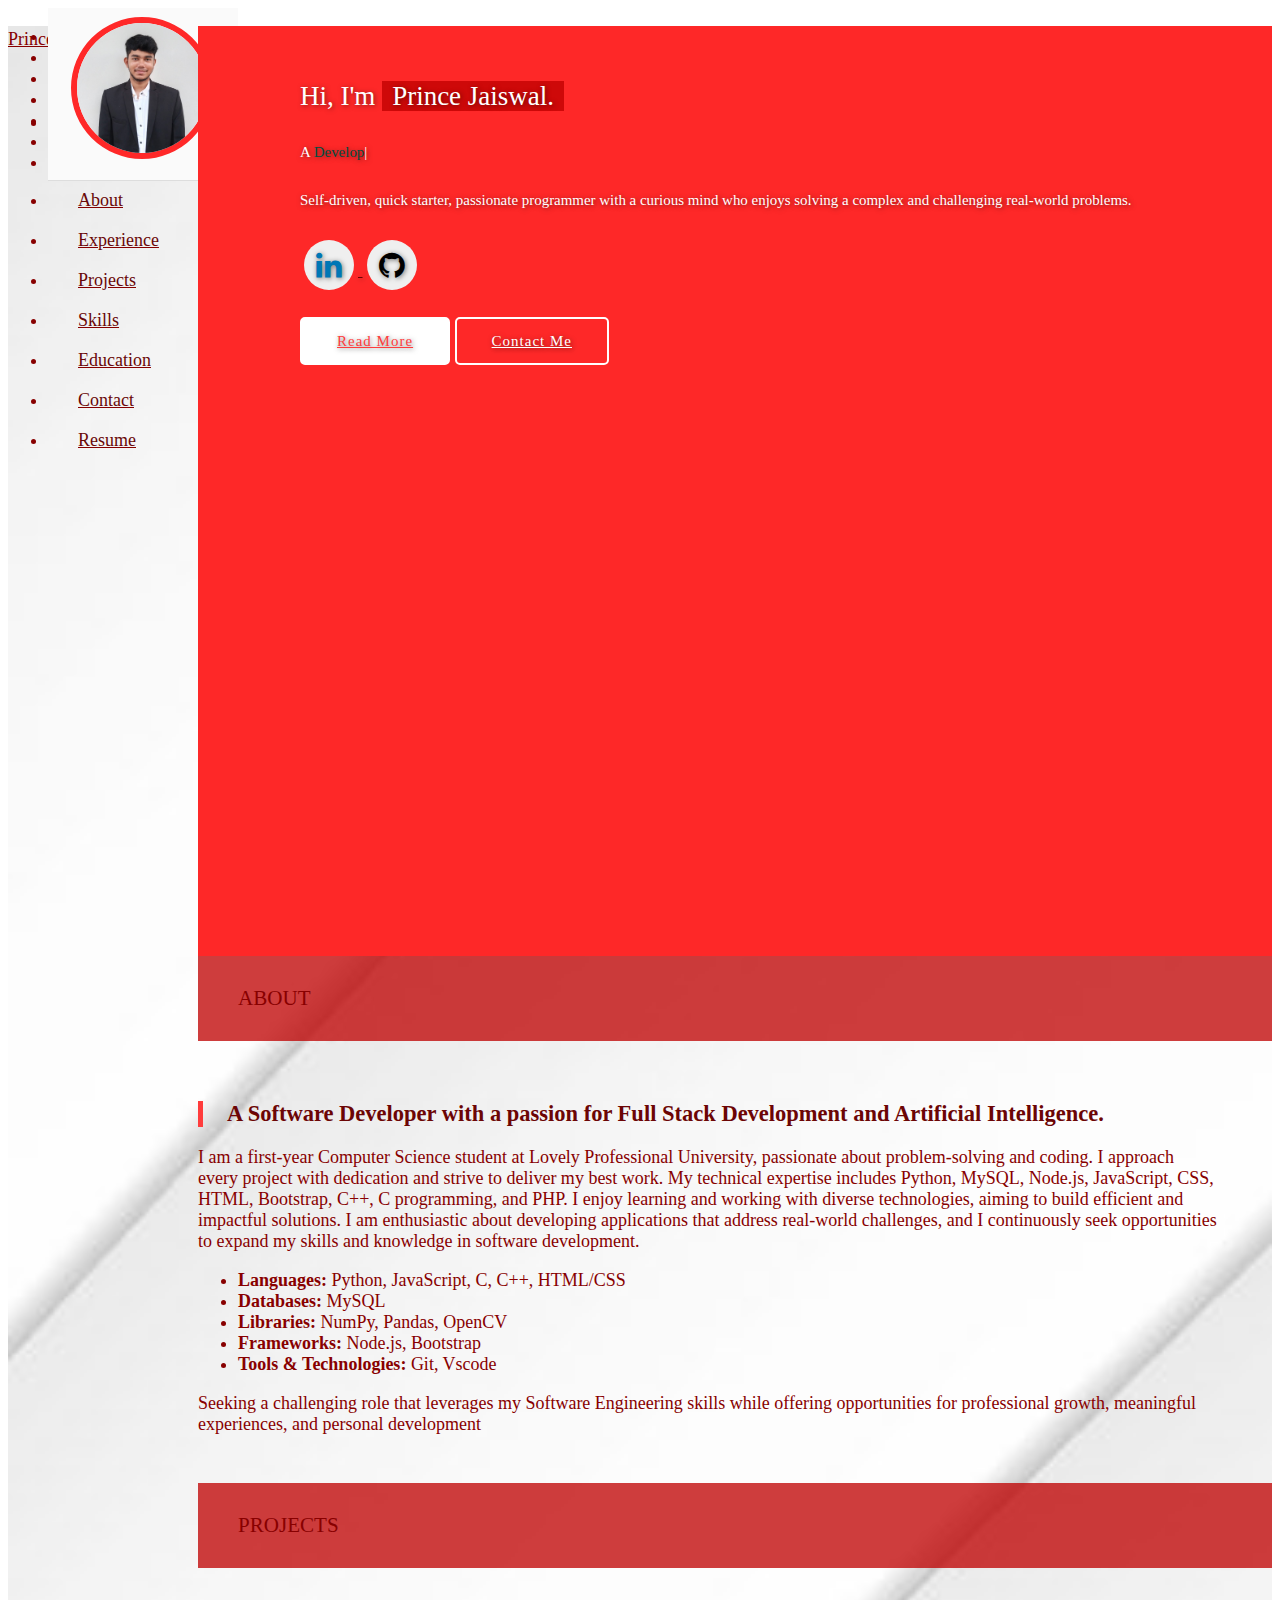
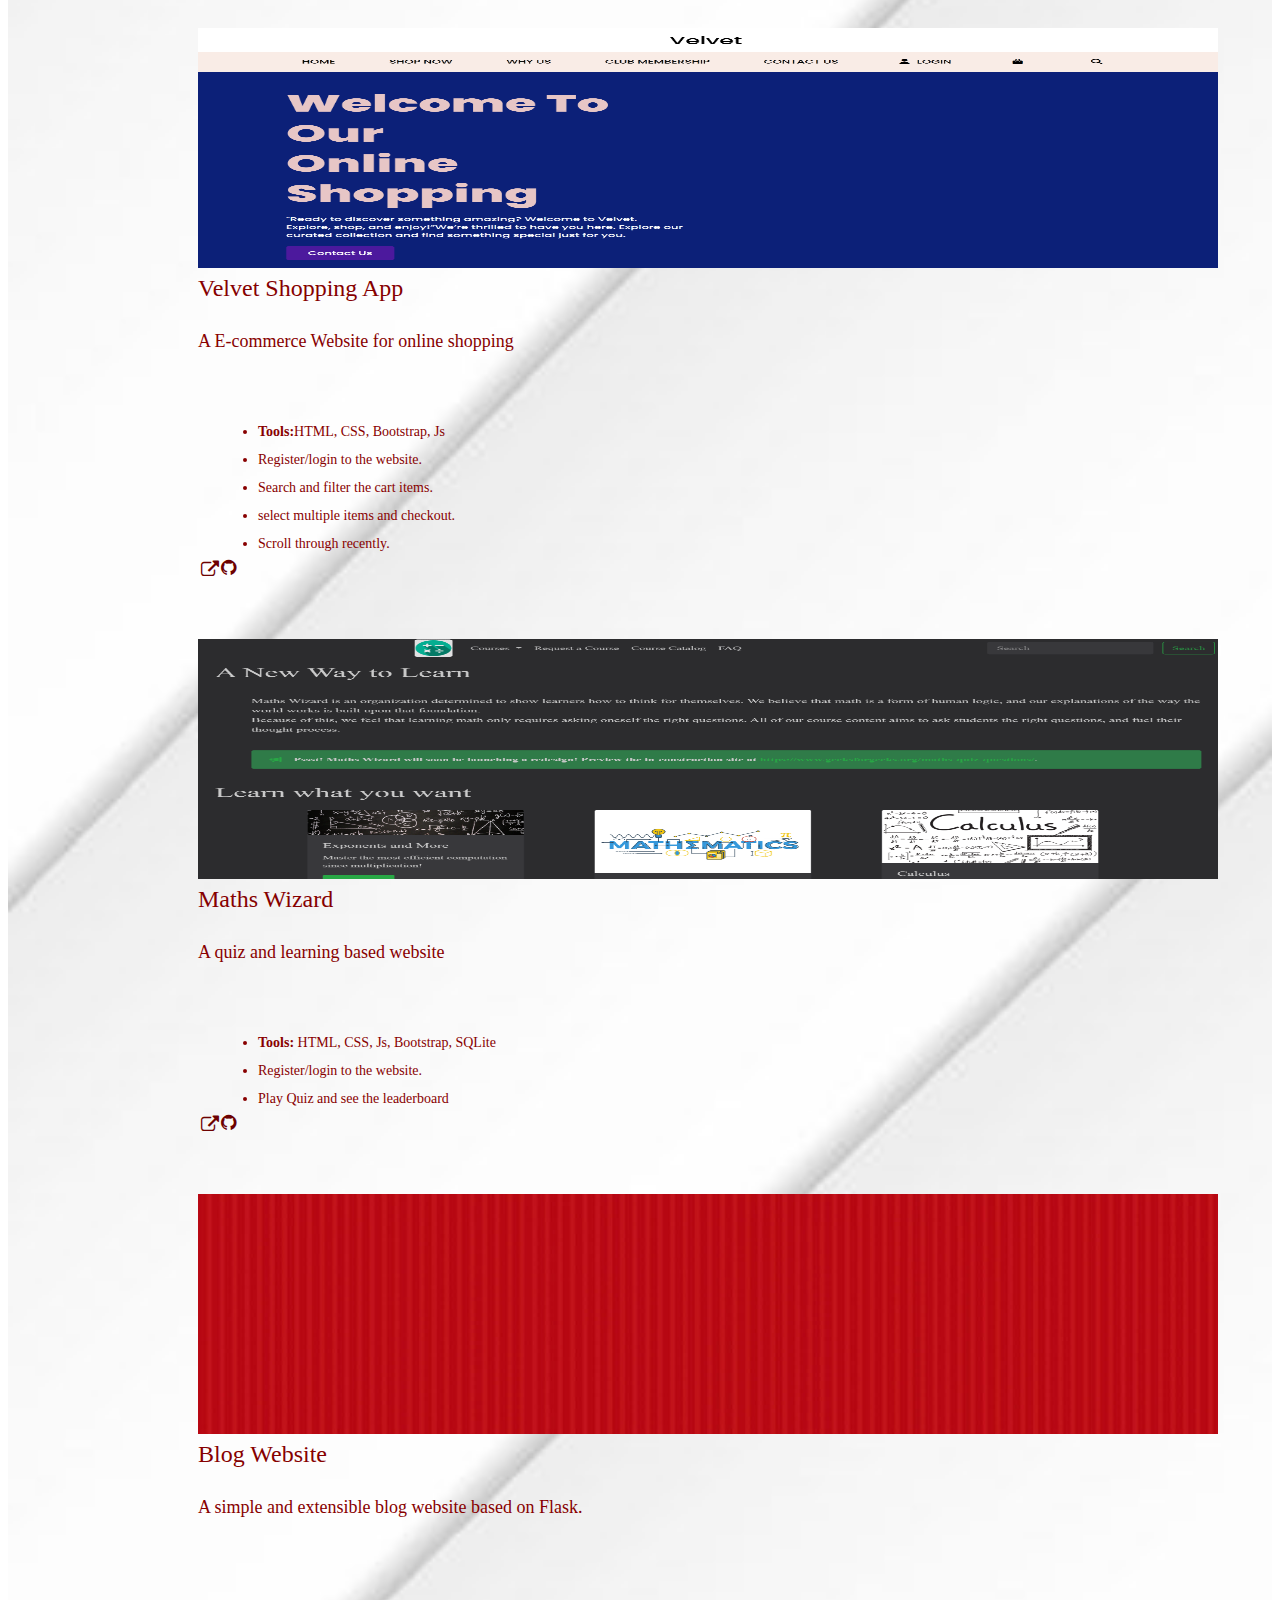
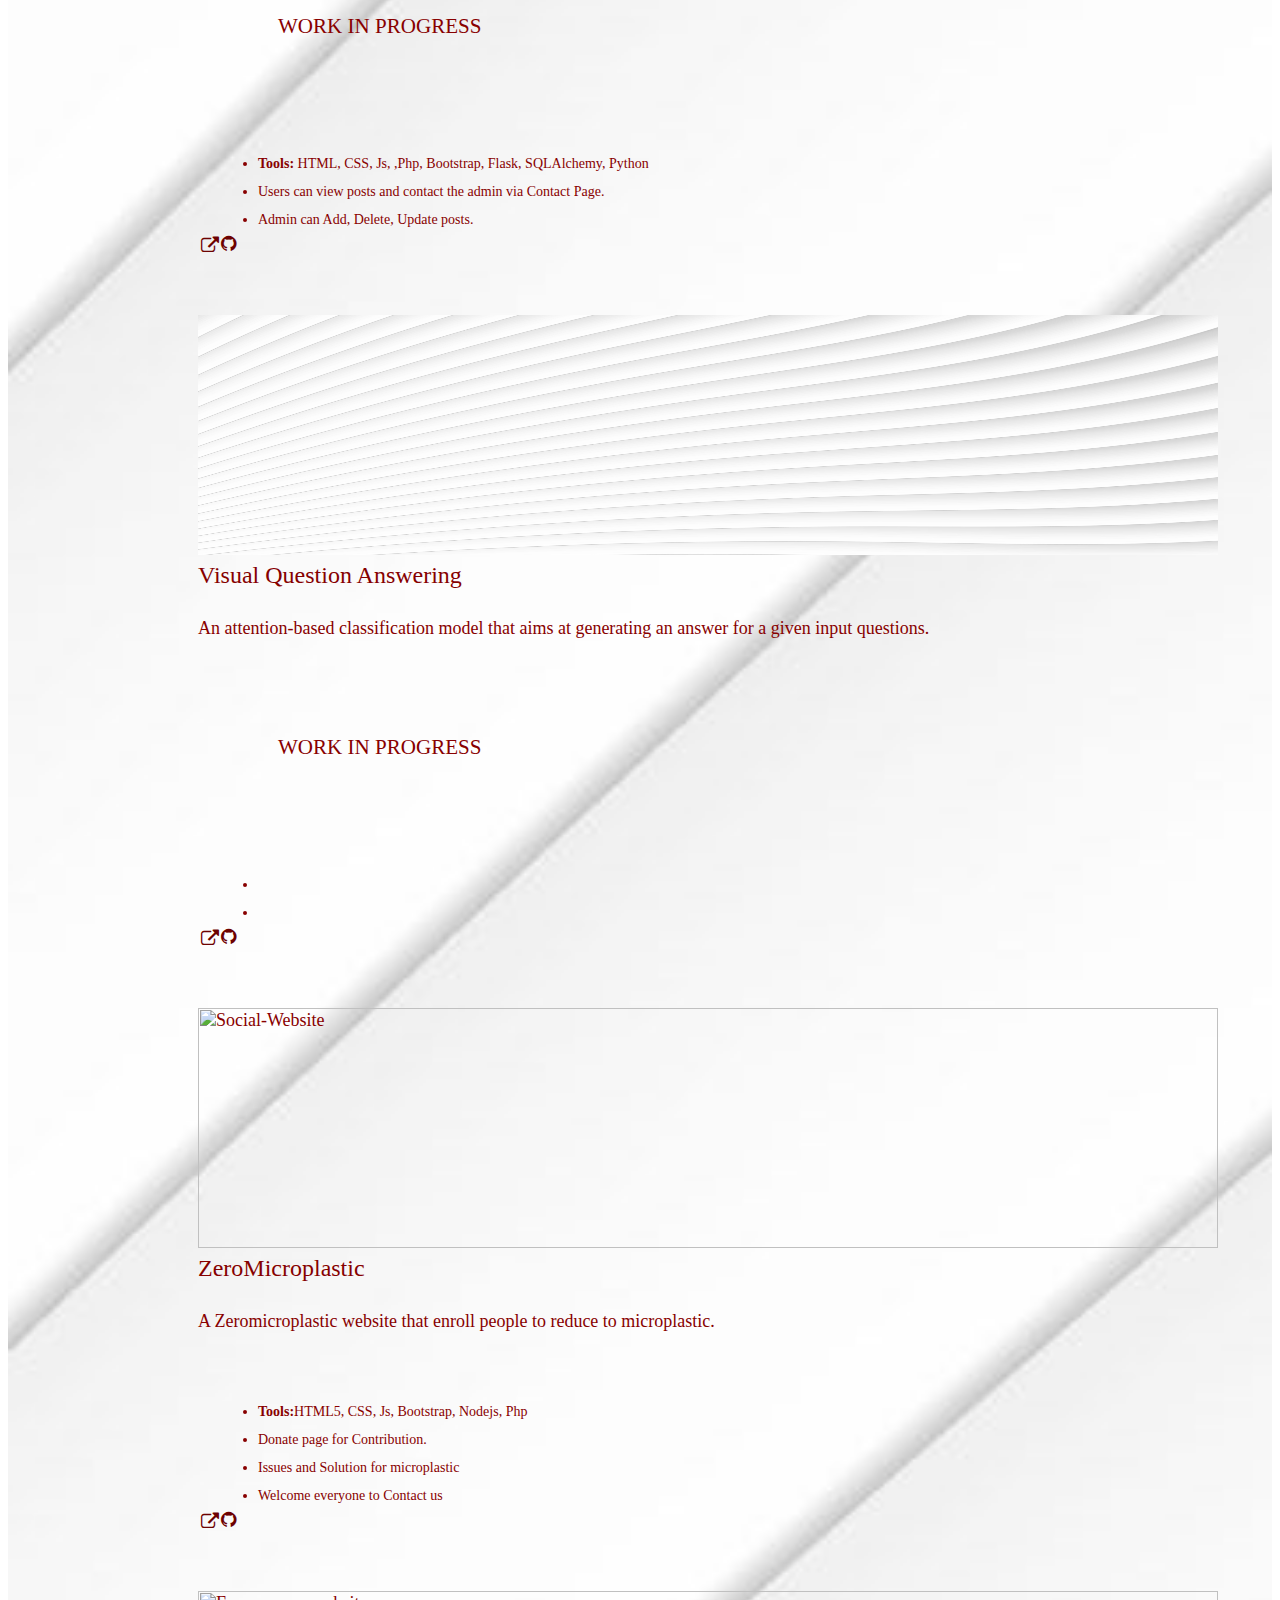
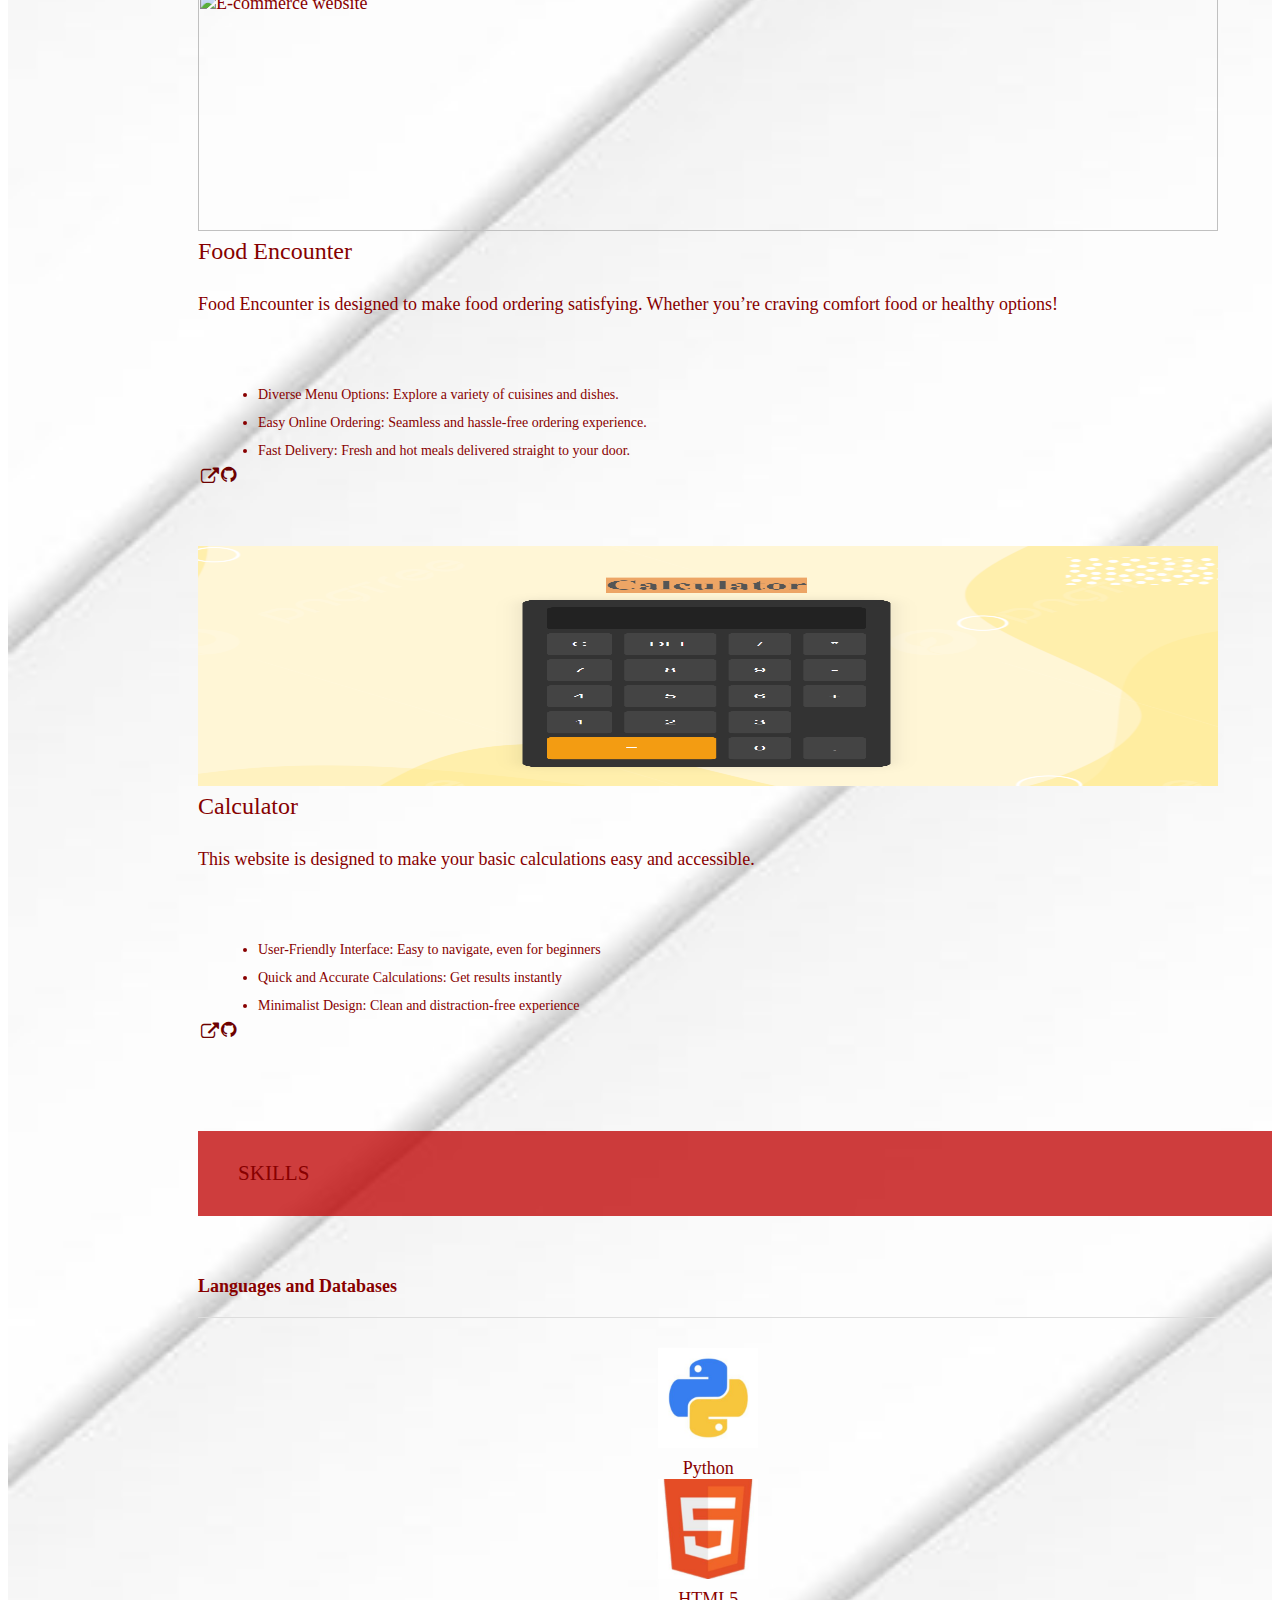
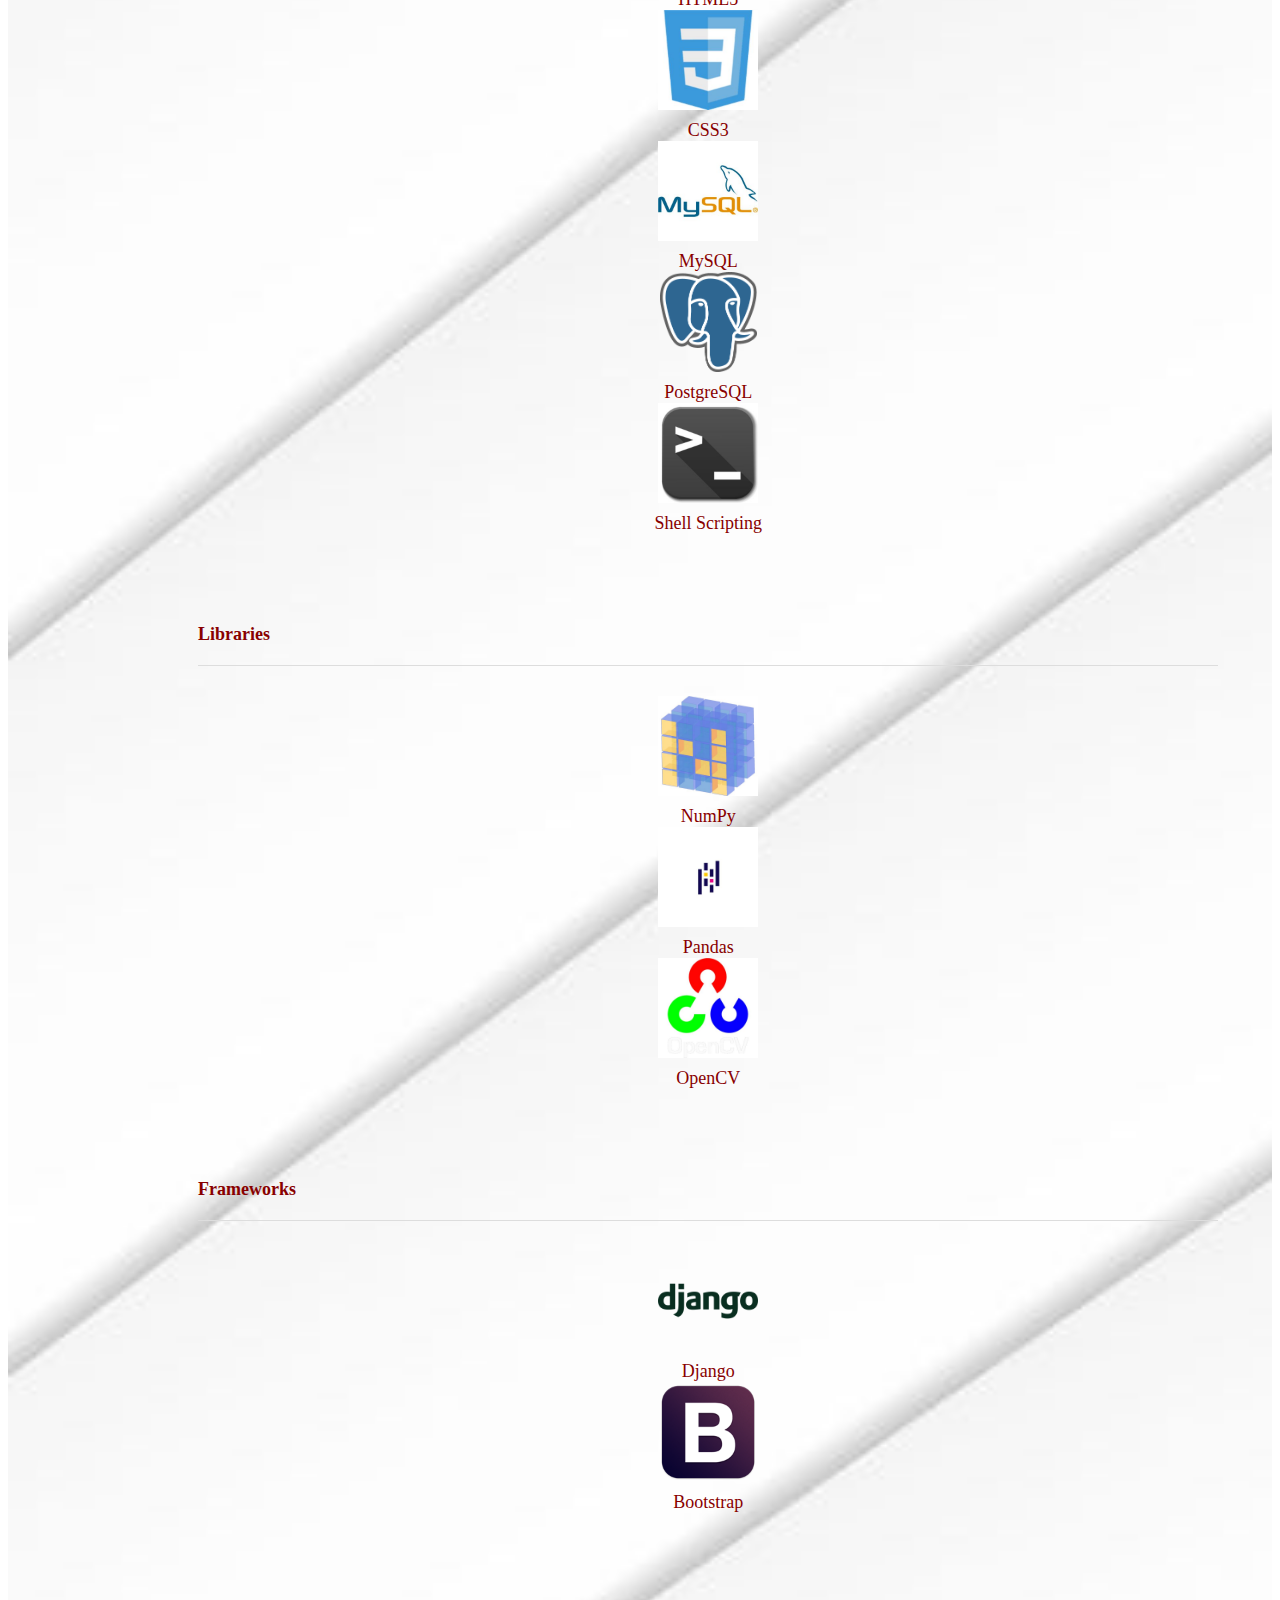
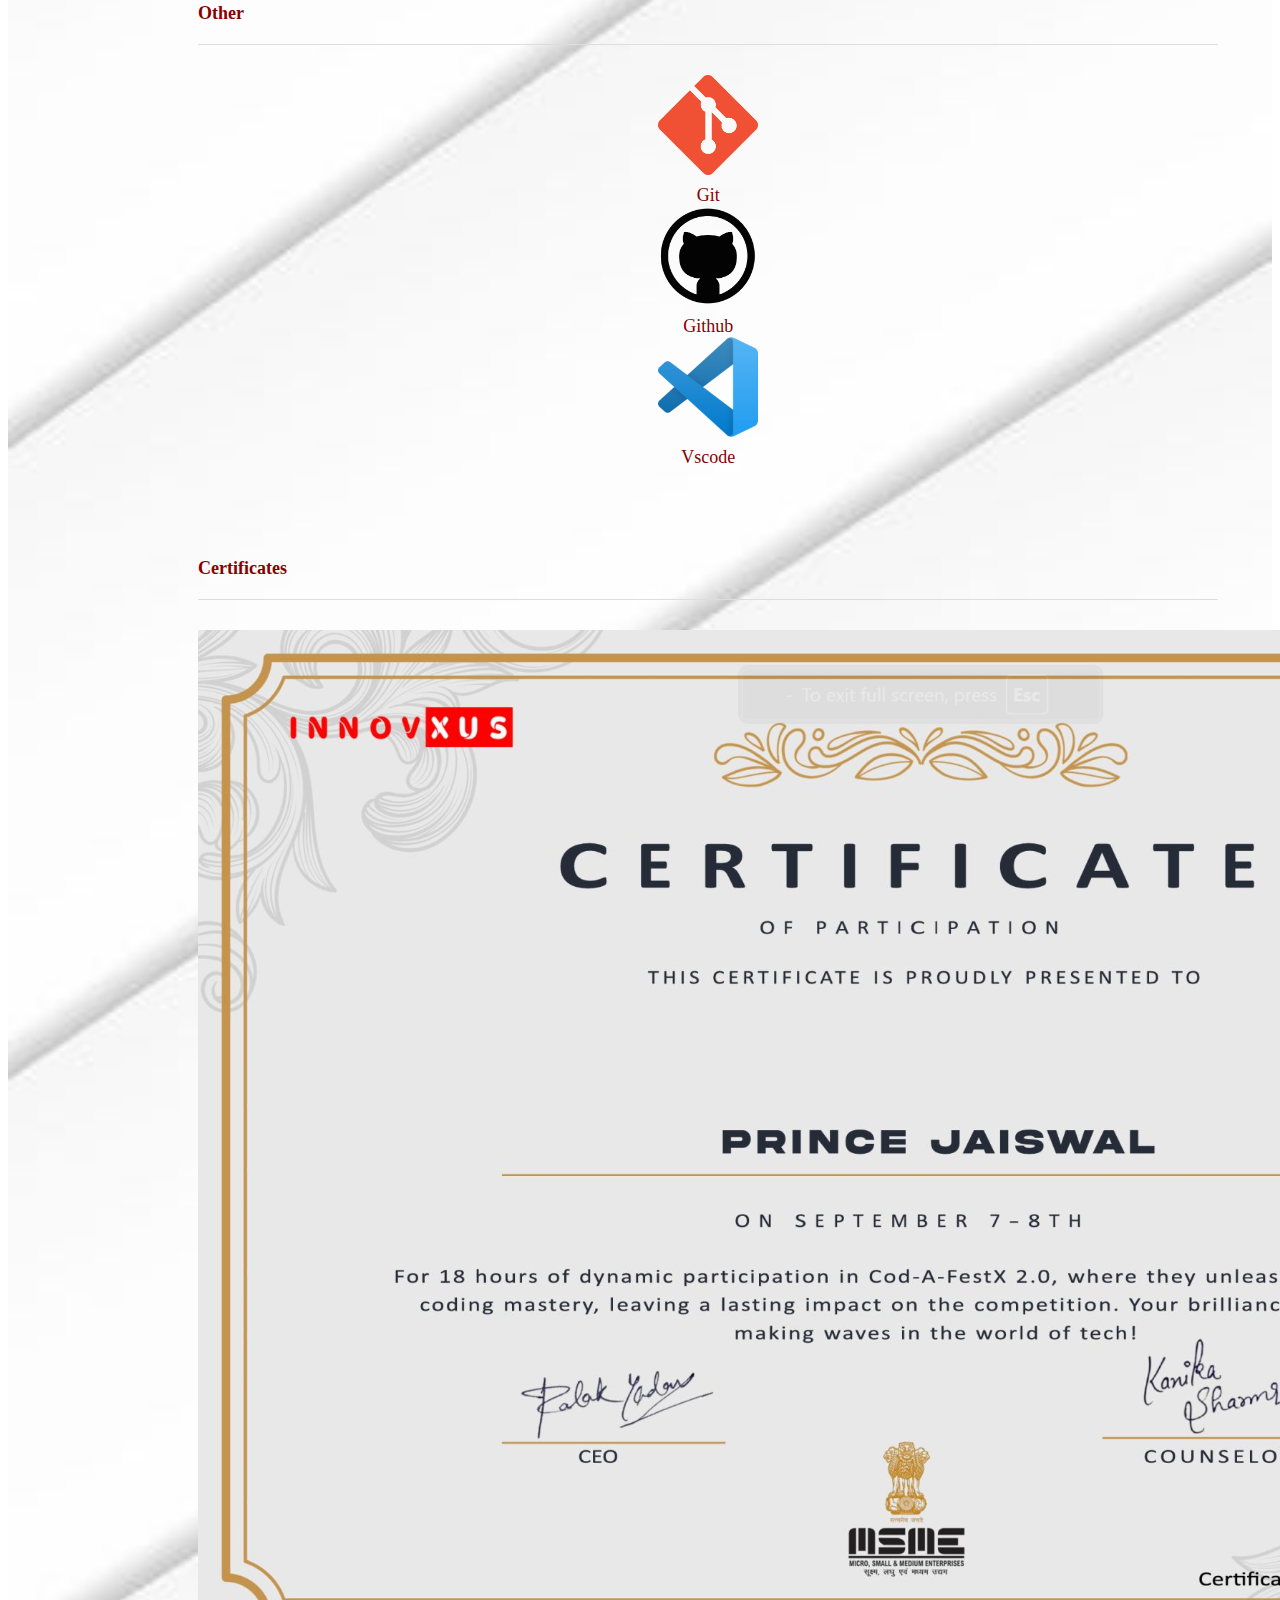
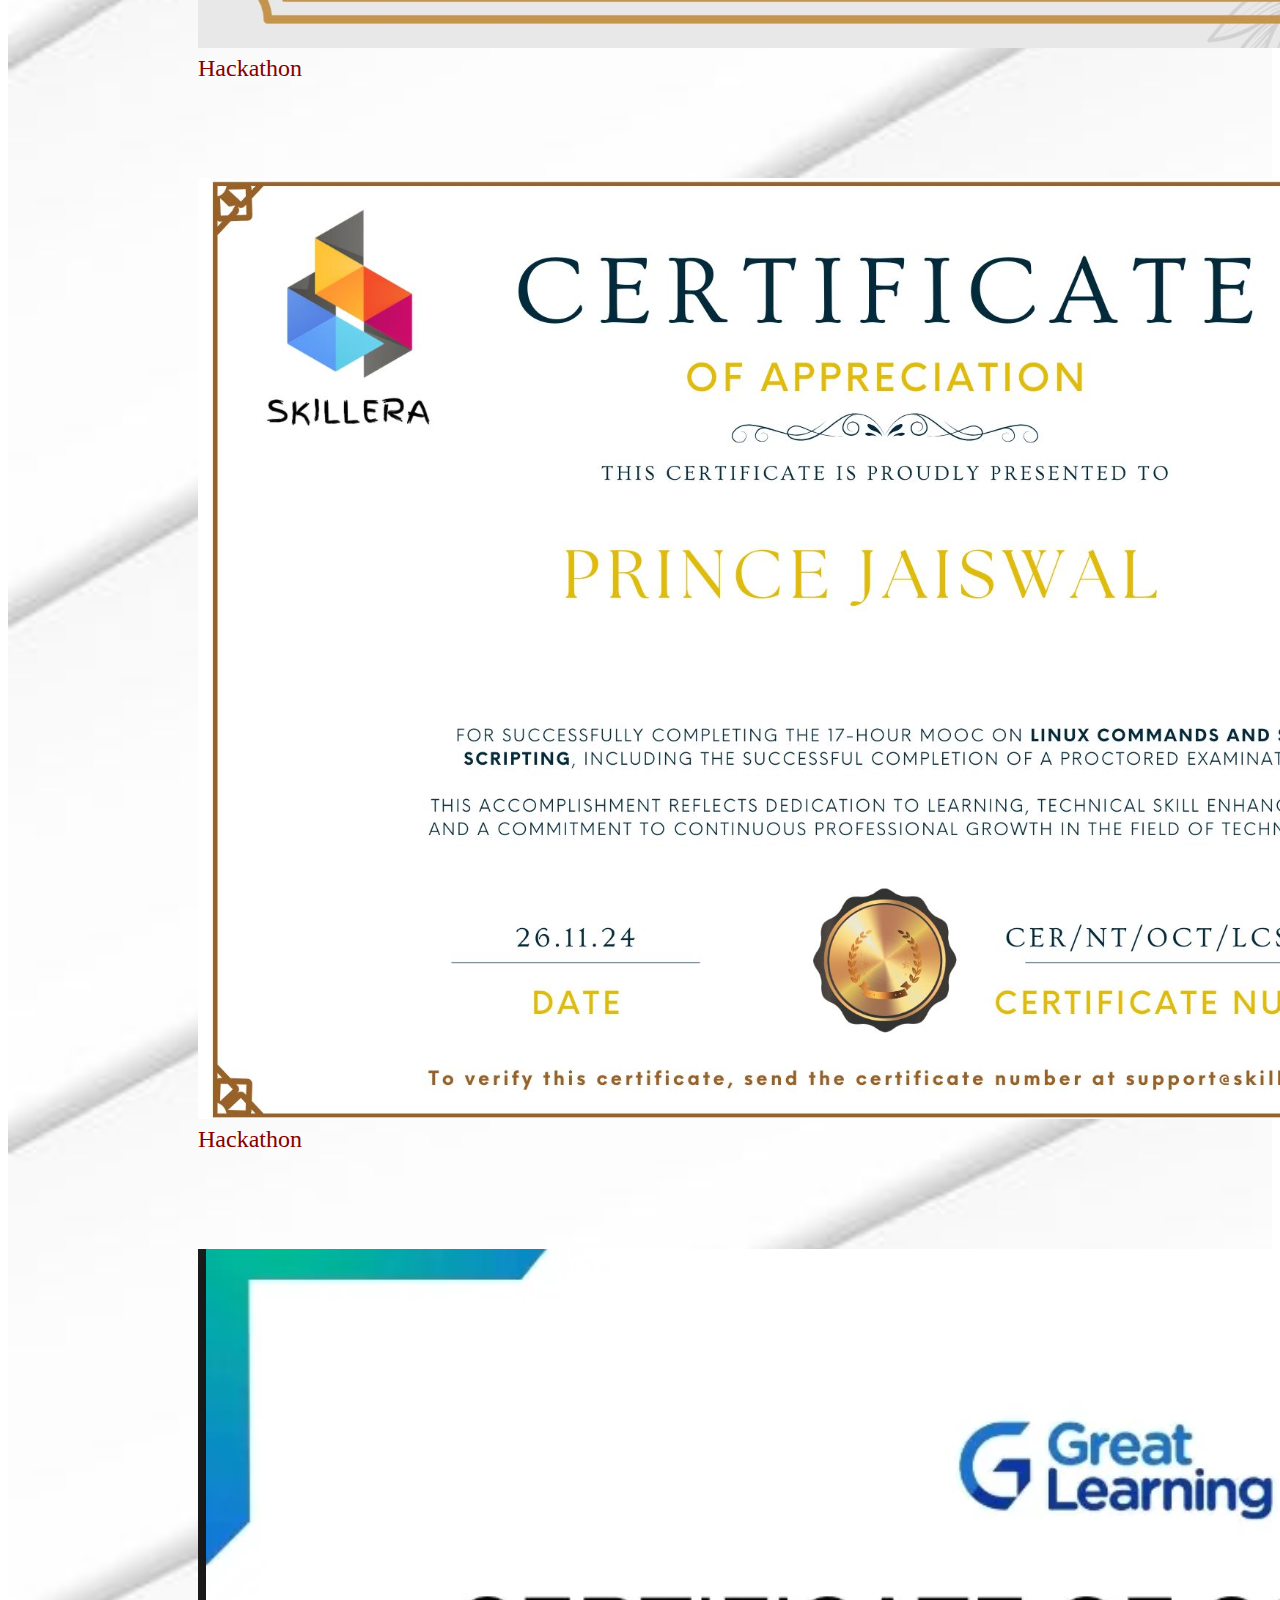
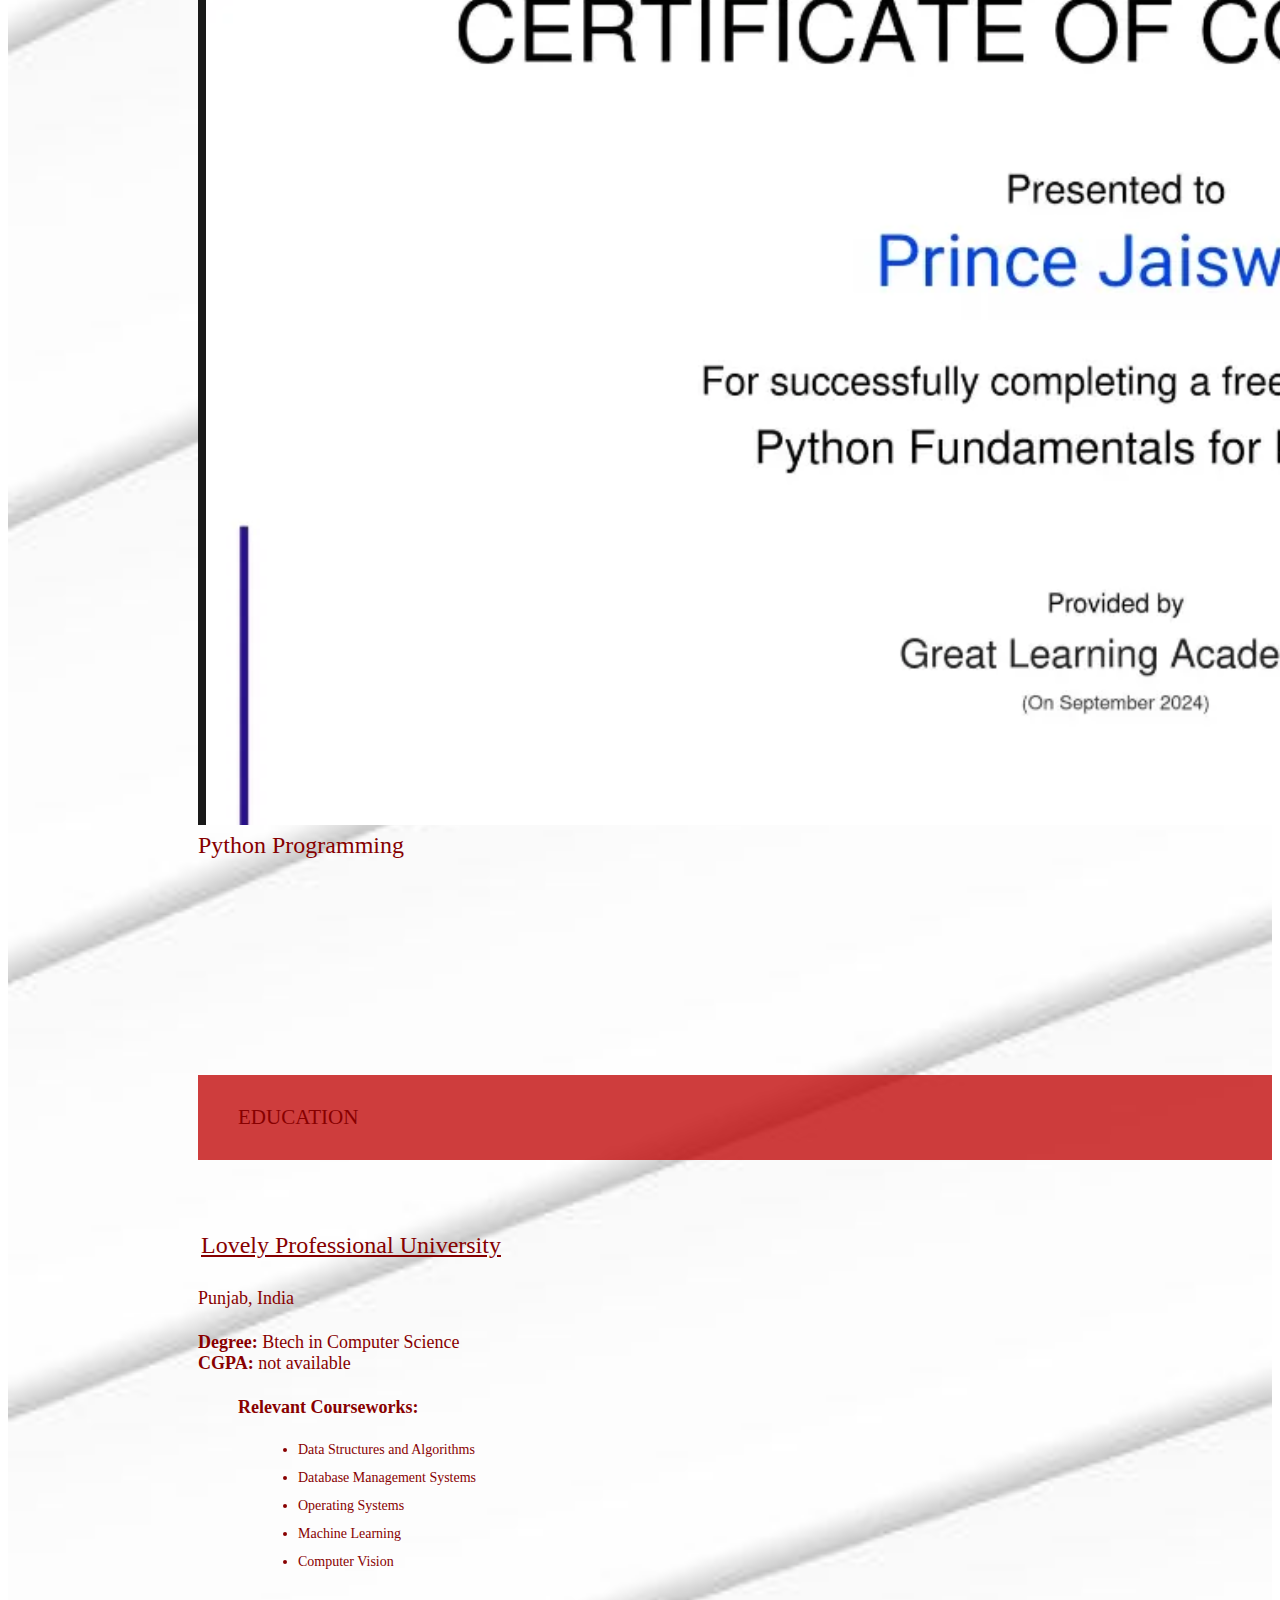
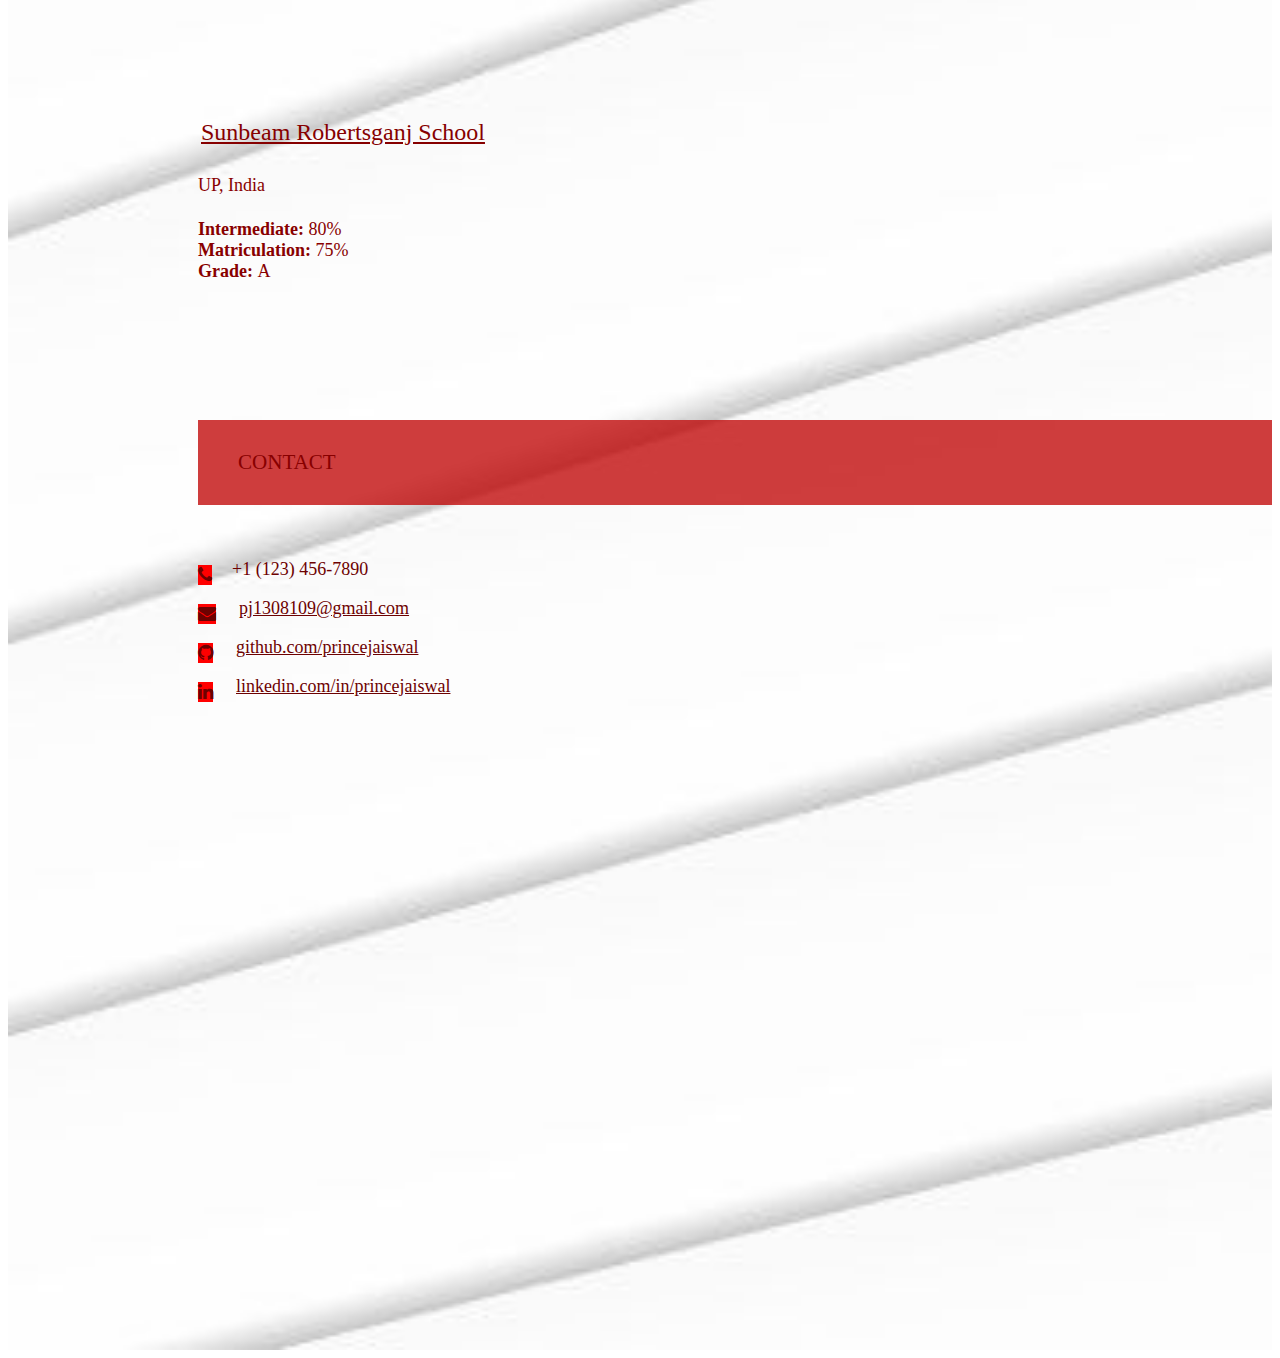
==== index.html @ 9fe8fad7 "Add files via upload" ====
<html lang="en">

<head>
  <meta charset="utf-8" />
  <meta name="viewport" content="width=device-width initial-scale=1" />
  <meta http-equiv="X-UA-Compatible" content="IE=edge" />

  <!-- Google Tag Manager -->
  <script>(function(w,d,s,l,i){w[l]=w[l]||[];w[l].push({'gtm.start':
  new Date().getTime(),event:'gtm.js'});var f=d.getElementsByTagName(s)[0],
  j=d.createElement(s),dl=l!='dataLayer'?'&l='+l:'';j.async=true;j.src=
  'https://www.googletagmanager.com/gtm.js?id='+i+dl;f.parentNode.insertBefore(j,f);
  })(window,document,'script','dataLayer','GTM-PGZH8HT');</script>
  <!-- End Google Tag Manager -->

  <!-- Materialize - Compiled and minified CSS-->
  <link rel="stylesheet" href="//cdnjs.cloudflare.com/ajax/libs/materialize/0.95.3/css/materialize.min.css" />
  <!-- Font Awesome Icon - CSS-->
  <link rel="stylesheet" href="//maxcdn.bootstrapcdn.com/font-awesome/4.3.0/css/font-awesome.min.css" />
  <!-- Custom Styles-->
  <link rel="stylesheet" href="style.css" />
  <title>Prince Jaiswal | Web Developer</title>

  <!-- Global site tag (gtag.js) - Google Analytics -->
  <script async src="https://www.googletagmanager.com/gtag/js?id=UA-126939217-2"></script>
  <script>
    window.dataLayer = window.dataLayer || [];
    function gtag() { dataLayer.push(arguments); }
    gtag('js', new Date());

    gtag('config', 'UA-126939217-2');
  </script>
  <!-- Google Site Verification for indexing -->
  <meta name="google-site-verification" content="_qxK8tePiU2fhnwlwnJ7pkDFnj1k2EiKq_cYGy1Cb84" />
</head>

<body>
  
  
  <!-- navigation section -->
  <nav class="hide-on-small-only">
    <ul class="side-nav fixed section table-of-contents">

      <li class="logo">
        <a id="logo-container" aria-label="Navigate to the beginning of the page" href="#intro"
          class="brand-logo grey-blue-text">
          <img src="photo.jpg" class="circle img-responsive profile-pic" alt="avatar">
        </a>
      </li>

      <li class="bold">
        <a aria-label="Navigate to the About section" href="#about" class="waves-effect waves-dark teal-text"><i
            class="mdi-social-person small"></i><span>About</span></a>
      </li>
      <li class="bold">
        <a aria-label="Navigate to the Experience section" href="experience.html"
          class="waves-effect waves-dark teal-text"><i
            class="mdi-action-trending-up small"></i><span>Experience</span></a>
      </li>

      <li class="bold">
        
        <a aria-label="Navigate to the Projects section" href="#projects" class="waves-effect waves-dark teal-text"><i
            class="mdi-av-my-library-books small"></i><span>Projects</span></a>
      </li>

      <li class="bold">
      
        <a aria-label="Navigate to the Skills section" href="#skills" class="waves-effect waves-dark teal-text"><i
            class="mdi-action-assessment small"></i><span>Skills</span></a>
      </li>
      
      <li class="bold">
        
        <a aria-label="Navigate to the Education section" href="#education" class="waves-effect waves-dark teal-text"><i
            class="mdi-social-school small"></i><span>Education</span></a>
      </li>

      <li class="bold">
        
        <a aria-label="Navigate to the Contact section" href="#contact" class="waves-effect waves-dark teal-text"><i
            class="mdi-content-mail small"></i><span>Contact</span></a>
      </li>

      <li class="bold">
        
        <a aria-label="Open Varad's resume in a new tab" href="resume.html" target="_blank"
        class="waves-effect waves-dark teal-text"><i class="mdi-file-folder-open small"></i><span>Resume</span></a>  
      </li>
    </ul>
  </nav>

  <!-- Nav class 2 -->
  <nav class="hide-on-large only trigger z-depth-1">
    <a aria-label="Toggle visibility of the mobile navbar" href="#" data-activates="slide-out"
      class="button-collapse"><i class="mdi-navigation-menu"></i></a>
    <div class="name-title">
      <a id="name" aria-label="Navigate to the beginning of the page" href="#" class="teal-text">Prince 
        Jaiswal</a><span class="black-text">Web Developer</span>
    </div>
  </nav>

  <!-- Nav class 3 -->
  <nav class="hide-on-large only">
    <ul id="slide-out" class="side-nav">
      <li class="bold">
        <a aria-label="Navigate to the About section" href="#about" class="waves-effect waves-dark teal-text"><i
            class="mdi-social-person small"></i><span>About</span></a>
      </li>
      <li class="bold">
        <a aria-label="Navigate to the Experience section" href="experience.html"
          class="waves-effect waves-dark teal-text"><i
            class="mdi-action-trending-up small"></i><span>Experience</span></a>
      </li>
      <li class="bold">
        <a aria-label="Navigate to the Projects section" href="#projects" class="waves-effect waves-dark teal-text"><i
            class="mdi-av-my-library-books small"></i><span>Projects</span></a>
      </li>
      <li class="bold">
        <a aria-label="Navigate to the Skills section" href="#skills" class="waves-effect waves-dark teal-text"><i
            class="mdi-action-assessment small"></i><span>Skills</span></a>
      </li>

      <li class="bold">
        <a aria-label="Navigate to the Education section" href="#education" class="waves-effect waves-dark teal-text"><i
            class="mdi-social-school small"></i><span>Education</span></a>
      </li>
      <li class="bold">
        <a aria-label="Navigate to the Contact section" href="#contact" class="waves-effect waves-dark teal-text"><i
            class="mdi-content-mail small"></i><span>Contact</span></a>
      </li>
      <li class="bold">
        <a aria-label="Open Varad's Resume in a new tab"
          href="resume.pdf" target="_blank"
          class="waves-effect waves-dark teal-text"><i class="mdi-file-folder-open small"></i><span>Resume</span></a>
      </li>
    </ul>
  </nav>

  <!-- Main Content-->
  <main>
    <!-- First Section: Heading lines and image -->
    <section id="intro" class="section scrollspy full-height">
      <div class="overlay"></div>
      <div class="container">
        <div class="col-md-9">
          <div class="content section-padding valign" style="margin-left: 10%; margin-top: 50px;">
            <div class="caption">
              <h2>Hi, I'm <span class="teal">Prince Jaiswal.</span></h2>
              <h5 style="color:#fff">A <span class="typing" style="font-weight: 300; color:#004d40"></span></h5>
              <!-- <h5 style="color:#00796b">A <span class="typing" style="font-weight: 300; color:#fff"></span></h5> -->
              <h5>Self-driven, quick starter, passionate programmer with a curious mind who enjoys solving a complex and challenging real-world problems.</h5>
            </div>
            <div class="social">
              <a href="https://www.linkedin.com/public-profile/settings?trk=d_flagship3_profile_self_view_public_profile&lipi=urn%3Ali%3Apage%3Ad_flagship3_profile_view_base%3BJx5vH%2BDcS92BBKPbl6%2FJuA%3D%3D" target="_blank">
                <button class="icon-btn linkedin">
                  <i class="fa fa-linkedin"></i>
                </button>
              </a>
              <a href="https://github.com/Prince4201" target="_blank">
                <button class="icon-btn github">
                  <i class="fa fa-github"></i>
                </button>
              </a>

              
            </div>
            <div class='buttons'>
              <a href="#about" class="readme">Read More</a>
              <a href="#contact" class="contactme">Contact Me</a>
            </div>
          </div>
        </div>
      </div>
    </section>

    <!-- Second Section: About -->
    <section id="about" class="section scrollspy">
      <h3 class="page-title white-text teal">About</h3>
      <div class="container flow-text">
        <blockquote>
          <h2>
            A Software Developer with a passion for Full Stack Development and Artificial Intelligence.

          </h2>
        </blockquote>        
        <p>
            I am a first-year Computer Science student at Lovely Professional University, passionate about problem-solving and coding. I approach every project with dedication and strive to deliver my best work.

            My technical expertise includes Python, MySQL, Node.js, JavaScript, CSS, HTML, Bootstrap, C++, C programming, and PHP. I enjoy learning and working with diverse technologies, aiming to build efficient and impactful solutions.
            
            I am enthusiastic about developing applications that address real-world challenges, and I continuously seek opportunities to expand my skills and knowledge in software development.
        </p>
        <p>
          <ul>
            <li><b>Languages:</b> Python, JavaScript, C, C++, HTML/CSS</li>
            <li><b>Databases:</b> MySQL</li>
            <li><b>Libraries:</b> NumPy, Pandas, OpenCV</li>
            <li><b>Frameworks:</b> Node.js, Bootstrap</li>
            <li><b>Tools & Technologies:</b> Git, Vscode</li>
          </ul>
          
        </p>
          
        
        <p>Seeking a challenging role that leverages my Software Engineering skills while offering opportunities for professional growth, meaningful experiences, and personal development
          </p>
       
        
      </div>
    </section>


    <!-- Third Section: Experience -->
    <!-- <section id="experience" class="section scrollspy">
      <h3 class="page-title white-text teal">Experience</h3>
      <div class="container">

         Latest Experience -->
        <!-- <div class="card">
          <div class="card-content">
            <div class="row">
              <div class="col s12 m2">
                <a href="" target="_blank"><img alt="Food Encounter logo"
                    src="" class="responsive-img center-block" /></a>
              </div>
               <div class="col s12 m10"> -->
              <!-- <div class="col s12 m10">
                <p>
                  <span class="card-title"><a href="#" target="_blank"
                      class="teal-text hoverline">Food Encounter</a></span>
                </p>
              </div>
            </div>
            <div class="role brown-text text-darken-2">Software Engineer</div>
            <ul>
              <li>
                Developed and managed the Frontend and backend of an e-commerce platform.
              </li>
              <li>
                Working on three web applications targeting customers and admin users with functionalities
                such as login/sign up, view a product, add a product to cart, checkout the order, etc. -->
              <!-- </li> -->
              <!-- <li>Improved the response time by 20% by refactoring the codebase and changing database design and queries.</li> -->
              <!-- <li>Added a bulk upload feature which reduced the manual work of adding products into a database.</li>
              <li>
                <b>Tools:</b> HTML,CSS,JS.
              </li>
            </ul>
          </div>
          <div class="card-action">
            <span>November 2024 | Punjab, India</span>
          </div>
        </div>

        
        <div class="card">
          <div class="card-content">
            <div class="row">
              <div class="col s12 m2">
                <a href="\" target="_blank"><img alt="\"
                    src="/assets/img/exp-meditab-logo-500x500.jpg" class="responsive-img center-block" /></a>
              </div>
              <!-- <div class="col s12 m10"> -->
              <!-- <div class="col s12 m10">
                <p>
                  <span class="card-title"><a href="\" target="_blank"
                      class="teal-text hoverline">Meditab</a></span>
                </p>
              </div>
            </div> 
            <div class="role brown-text text-darken-2">Programmer Analyst</div>
            <ul>
              <li>
                Customized a tree-based optimization algorithm that separates drugs into distinct groups to maximize the concurrent execution of drug
dispenser robots; improved an optimization algorithm that reduced the cycle-time of the automation process by 25%.
              </li>
              <li>
                Devised a customized recursion algorithm to extend the functionality of the current environment to a multi-robot and multi-system
environment
              </li>
              <li>
                Built a modular video analytics app using Flask, OpenCV that tracks the location of each human in a multi-camera environment; -->
<!-- utilized perspective transformation, object detection, and object tracking to find the location of a human.
              </li>
              <li>Increased the speed of the video analytics app by 20% by using a customized YOLOv3 algorithm to perform object detection and
                DeepSORT algorithm for multi-object tracking.</li>
              <li>
                <b>Tools:</b> Python, Flask, OpenCV, Keras, Tensorflow, PyTorch
              </li>
            </ul>
          </div>
          <div class="card-action">
            <span>Dec 2018 - July 2019 | Ahmedabad, India</span>
          </div>
        </div>

        <!-- Experience 2 -->
        <!-- <div class="card">
          <div class="card-content">
            <div class="row">
              <div class="col s12 m2">
                <img alt="Mtag logo" src="/assets/img/exp-mtag-logo-250x250.jpg" class="responsive-img center-block" />

              </div> -->

              <!-- <div class="col s12 m10"> -->
              <!-- <div class="col s12 m10">
                <p>
                  <span class="card-title"><a href="#experience" class="teal-text hoverline">Mtag
                      Innovations</a></span>
                </p> -->
              <!-- </div>
            </div>
            <div class="role brown-text text-darken-2">Software Developer</div>
            <ul>
              <li>
                Programmed a cloud-based web app using Flask and JavaScript aimed at storing, visualizing, and tracking temperature and humidity
of each drug container to estimate the degradation of the drug.
              </li>
              <li>
                Created an alert system to send notifications and emails when the parameters exceed the threshold.
              </li>
              <li>
                <b>Tools:</b> Python, Flask, JavaScript
              </li>
            </ul>
          </div> -->
          <!-- <div class="card-action">
            <span>July 2018 - Nov 2018 | Ahmedabad, India</span>
          </div>
        </div> --> 

        <!-- Experience 3 -->
        <!-- <div class="card">
          <div class="card-content">
            <div class="row">
              <div class="col s12 m2">
                <a href="\" target="_blank"><img alt="\"
                    src="/assets/img/exp-cignex-logo.png" class="responsive-img center-block" /></a>
              </div>
              <div class="col s12 m10">
                <p>
                  <span class="card-title"><a href="\" target="_blank"
                      class="teal-text hoverline">CIGNEX
                      Datamatics </a></span>
                </p>
              </div> -->
            <!-- </div>
            <div class="role brown-text text-darken-2">Project Trainee</div>
            <ul>
              <li>
                Designed a library management system for a local library, where we undertook activities like requirement
                elicitation, preparing Data Flow
                and Entity-Relationship diagrams.
              </li>
              <li>
                Delivered a solution for a POC involving Automatic Financial Document Classifier using Natural Language
                Processing and Support Vector
                Machines with 96% accuracy on the company’s data.
              </li>
              <li>
                <b>Tools:</b> Python, Scikit-learn, NLTK
              </li>
            </ul>
          </div>
          <div class="card-action">
            <span>June 2017 - July 2017 | Ahmedabad, India</span>
          </div>
        </div> -->

      <!-- </div>
    </section> --> 

    <!-- Fourth Section: Projects -->
    <section id="projects" class="section scrollspy">
      <h3 class="page-title white-text teal">Projects</h3>
      <div class="container">
        <div class="row">

          <div class="col s12 m6 l4">
            <div class="card medium">
              <div class="card-image waves-effect waves-block waves-light">
                <img alt="velvet shopping" src="Screenshot 2025-01-09 194929.png" style="height: 100%; width: 100%" class="activator" />
              </div>
              <div class="card-content">
                <span class="card-title activator teal-text hoverline">Velvet Shopping App<i
                    class="mdi-navigation-more-vert right"></i></span>
                <p>
                  A E-commerce Website for online shopping
                </p>
              </div>
              <div class="card-reveal">
                
                <span class="card-title grey-text"><small>Accomplishments</small><i
                    class="mdi-navigation-close right"></i></span>
                <ul>
                  <li><b>Tools:</b>HTML, CSS, Bootstrap, Js</li>
                  <li>Register/login to the website.</li>
                  <li>Search and filter the cart items.</li>
                  <li>select multiple items and checkout.</li>
                  <li>Scroll through recently.</li>


                </ul>
                <div class="card-action">
                  <a aria-label="Visit " href="https://my1st-project.vercel.app/" target="_blank" data-position="top"
                    data-tooltip="View Online"
                    class="btn-floating btn-large waves-effect waves-light blue-grey tooltipped"><i
                      class="fa fa-external-link"></i></a>
                  <a aria-label="Visit the GitHub repo for  project" href="https://github.com/Prince4201/My1stProject"
                    target="_blank" data-position="top" data-tooltip="View Source"
                    class="btn-floating btn-large waves-effect waves-light blue-grey tooltipped"><i
                      class="fa fa-github"></i></a>
                </div>
              </div>
            </div>
          </div>

          <div class="col s12 m6 l4">
            <div class="card medium">
              <div class="card-image waves-effect waves-block waves-light">
                <img alt="learning Website" src="Screenshot 2025-01-09 195123.png" style="height: 100%; width: 100%" class="activator" />
              </div>
              <div class="card-content">
                <span class="card-title activator teal-text hoverline">Maths Wizard<i
                    class="mdi-navigation-more-vert right"></i></span>
                <p>
                  A quiz and learning based website
                </p>
              </div>
              <div class="card-reveal">
                <!-- TODO: change this -- only close button -->
                <!-- <span class="card-title brown-text">Accomplishments<i class="mdi-navigation-close right"></i></span> -->
                <span class="card-title grey-text"><small>Accomplishments</small><i
                    class="mdi-navigation-close right"></i></span>
                <ul>
                  <li><b>Tools:</b> HTML, CSS, Js, Bootstrap, SQLite</li>
                  <li>Register/login to the website.</li>
                  <li>Play Quiz and see the leaderboard</li>

                </ul>
                <div class="card-action">
                  <a aria-label="Visit " href="https://maths-wizard-two.vercel.app/" target="_blank" data-position="top"
                    data-tooltip="View Online"
                    class="btn-floating btn-large waves-effect waves-light blue-grey tooltipped"><i
                      class="fa fa-external-link"></i></a>
                  <a aria-label="Visit the GitHub repo for  project" href="https://github.com/Prince4201/Codecrafters"
                    target="_blank" data-position="top" data-tooltip="View Source"
                    class="btn-floating btn-large waves-effect waves-light blue-grey tooltipped"><i
                      class="fa fa-github"></i></a>
                </div>
              </div>
            </div>
          </div>

          
          <div class="col s12 m6 l4">
            <div class="card medium">
              <div class="card-image waves-effect waves-block waves-light">
                <img alt="Blog website" src="redback.jpg"
                style="height: 100%; width: 100%" class="activator" />
              </div>
              <div class="card-content">
                <span class="card-title activator teal-text hoverline">Blog Website<i
                    class="mdi-navigation-more-vert right"></i></span>
                <p>
                  A simple and extensible blog website based on Flask.
                </p>
              </div>
              <div class="card-reveal">
                <!-- TODO: change this -- only close button -->
                <!-- <span class="card-title brown-text">Accomplishments<i class="mdi-navigation-close right"></i></span> -->
                <span class="card-title teal-text"><small>Accomplishments</small><i
                    class="mdi-navigation-close right"></i></span>
                <ul>
                  <h3>Work in Progress</h3><br>
                  <li><b>Tools:</b> HTML, CSS, Js, ,Php, Bootstrap, Flask, SQLAlchemy, Python</li>
                  <li>Users can view posts and contact the admin via Contact Page.</li>
                  <li>Admin can Add, Delete, Update posts.</li>


                </ul>
                <div class="card-action">
                  <a aria-label="Visit Blog website" href="abc.php" target="_blank" data-position="top"
                    data-tooltip="View Online"
                    class="btn-floating btn-large waves-effect waves-light blue-grey tooltipped"><i
                      class="fa fa-external-link"></i></a>
                  <a aria-label="Visit the GitHub repo for  project" href="abc.php"
                    target="_blank" data-position="top" data-tooltip="View Source"
                    class="btn-floating btn-large waves-effect waves-light blue-grey tooltipped"><i
                      class="fa fa-github"></i></a>
                </div>
              </div>
            </div>
          </div>

          <!-- VQA -->
          <div class="col s12 m6 l4">
            <div class="card medium">
              <div class="card-image waves-effect waves-block waves-light">
                <img alt="Screenshot of  website" src="red4.jpg" style="height: 100%; width: 100%" class="activator" />
              </div>
              <div class="card-content">
                <span class="card-title activator teal-text hoverline">Visual Question Answering<i
                    class="mdi-navigation-more-vert right"></i></span>
                <p>
                  An attention-based classification model that aims at generating an answer for a given input questions.
                </p>
              </div>
              <div class="card-reveal">
                <!-- TODO: change this -- only close button -->
                <!-- <span class="card-title brown-text">Accomplishments<i class="mdi-navigation-close right"></i></span> -->
                <span class="card-title teal-text"><small>Accomplishments</small><i
                    class="mdi-navigation-close right"></i></span>
                <ul>
                  <h3>Work in Progress</h3><br>
                  <li></li>
                  <li></li>

                </ul>
                <div class="card-action">
                  <a aria-label="Visit Blog website" href="abc.php" target="_blank" data-position="top"
                    data-tooltip="View Online"
                    class="btn-floating btn-large waves-effect waves-light blue-grey tooltipped"><i
                      class="fa fa-external-link"></i></a>
                  <a aria-label="Visit the GitHub repo for  project"
                    href="" target="_blank"
                    data-position="top" data-tooltip="View Source"
                    class="btn-floating btn-large waves-effect waves-light blue-grey tooltipped"><i
                      class="fa fa-github"></i></a>
                </div>
              </div>
            </div>
          </div>

          <!-- Video Summarizer -->
          <div class="col s12 m6 l4">
            <div class="card medium">
              <div class="card-image waves-effect waves-block waves-light">
                <img alt="Social-Website" src="Screenshot 2025-01-09 195018.png" style="height: 100%; width: 100%" class="activator" />
              </div>
              <div class="card-content">
                <span class="card-title activator teal-text hoverline">ZeroMicroplastic<i
                    class="mdi-navigation-more-vert right"></i></span>
                <p>
                  A Zeromicroplastic website that enroll people to reduce to microplastic.
                </p>
              </div>
              <div class="card-reveal">
                
                <span class="card-title brown-text"><small>Accomplishments</small><i
                    class="mdi-navigation-close right"></i></span>
                <ul>
                  <li><b>Tools:</b>HTML5, CSS, Js, Bootstrap, Nodejs, Php</li>
                  <li>Donate page for Contribution.</li>
                  <li>Issues and Solution for microplastic</li>
                  <li>Welcome everyone to Contact us</li>


                </ul>
                
                <div class="card-action">
                  <a aria-label="Visit " href="https://zero-micro-plastic-nhaa.vercel.app/" target="_blank" data-position="top"
                    data-tooltip="View Online"
                    class="btn-floating btn-large waves-effect waves-light blue-grey tooltipped"><i
                      class="fa fa-external-link"></i></a>
                  <a aria-label="Visit the GitHub repo for  project" href="https://github.com/Prince4201/ZeroMicroPlastic-"
                    target="_blank" data-position="top" data-tooltip="View Source"
                    class="btn-floating btn-large waves-effect waves-light blue-grey tooltipped"><i
                      class="fa fa-github"></i></a>
                </div>
              </div>
            </div>
          </div>

          <!-- Image Generator -->
          <div class="col s12 m6 l4">
            <div class="card medium">
              <div class="card-image waves-effect waves-block waves-light">
                <img alt="E-commerce website" src="Screenshot 2025-01-09 195200.png" style="height: 100%; width: 100%" class="activator" />
              </div>
              <div class="card-content">
                <span class="card-title activator teal-text hoverline">Food Encounter<i
                    class="mdi-navigation-more-vert right"></i></span>
                <p>
                  Food Encounter is designed to make food ordering satisfying. Whether you’re craving comfort food or healthy options!
                </p>
              </div>
              <div class="card-reveal">
                
                <span class="card-title brown-text"><small>Accomplishments</small><i
                    class="mdi-navigation-close right"></i></span>
                <ul>
                  <li>Diverse Menu Options: Explore a variety of cuisines and dishes.</li>
                    <li>Easy Online Ordering: Seamless and hassle-free ordering experience.</li>
                   <li> Fast Delivery: Fresh and hot meals delivered straight to your door.</li>
                  

                </ul>
                <div class="card-action">
                  <a aria-label="Visit " href="https://food-encounter.vercel.app/" target="_blank" data-position="top"
                  data-tooltip="View Online"
                  class="btn-floating btn-large waves-effect waves-light blue-grey tooltipped"><i
                    class="fa fa-external-link"></i></a>
                  <a aria-label="Visit the GitHub repo for  project" href="https://github.com/Prince4201/Food-Encounter"
                    target="_blank" data-position="top" data-tooltip="View Source"
                    class="btn-floating btn-large waves-effect waves-light blue-grey tooltipped"><i
                      class="fa fa-github"></i></a>
                </div>
              </div>
            </div>
          </div>

         
          <div class="col s12 m6 l4">
            <div class="card medium">
              <div class="card-image waves-effect waves-block waves-light">
                <img alt="Screenshot of calculator" src="Screenshot 2025-01-09 195228.png" style="height: 100%; width: 100%" class="activator" />
              </div>
              <div class="card-content">
                <span class="card-title activator teal-text hoverline">Calculator<i
                    class="mdi-navigation-more-vert right"></i></span>
                <p>
                  This website is designed to make your basic calculations easy and accessible.
                </p>
              </div>
              <div class="card-reveal">
                
                <span class="card-title brown-text"><small>Accomplishments</small><i
                    class="mdi-navigation-close right"></i></span>
                <ul>
                  <li>User-Friendly Interface: Easy to navigate, even for beginners</li>
                  <li>Quick and Accurate Calculations: Get results instantly</li>
                  <li>Minimalist Design: Clean and distraction-free experience</li>

                </ul>
                <div class="card-action">
                  <a aria-label="Visit " href="https://mycalculator-murex.vercel.app/" target="_blank" data-position="top"
                    data-tooltip="View Online"
                    class="btn-floating btn-large waves-effect waves-light blue-grey tooltipped"><i
                      class="fa fa-external-link"></i></a>
                  <a aria-label="Visit the GitHub repo for  project"
                    href="https://github.com/Prince4201/Mycalculator" target="_blank"
                    data-position="top" data-tooltip="View Source"
                    class="btn-floating btn-large waves-effect waves-light blue-grey tooltipped"><i
                      class="fa fa-github"></i></a>
                </div>
              </div>
            </div>
          </div>

          
        </div>
      </div>
    </section>

    <!-- Fifth Section: Skills -->
    <section id="skills" class="section scrollspy">
      <h3 class="page-title white-text teal">Skills</h3>
      <div class="container">
        
        <div class="card">
          <div class="card-content">
            <h4 class="brown-text light">Languages and Databases</h4>
            <div class="row text-center">
              <div class="col s4 m2">
                <img alt="" src="python-logo-1-300x300.jpg" class="responsive-img" />Python
              </div>
              <div class="col s4 m2">
                <img alt="" src="html5-300x300.jpg" class="responsive-img" />HTML5
              </div>
              <div class="col s4 m2">
                <img alt="" src="css3-300x300.jpg" class="responsive-img" />CSS3
              </div>
              <div class="col s4 m2">
                <img alt="" src="mysql-logo-1-300x300.jpg" class="responsive-img" />MySQL
              </div>
              <div class="col s4 m2">
                <img alt="" src="postgresql-logo.png" class="responsive-img" />PostgreSQL
              </div>
              <div class="col s4 m2">
                <img alt="" src="shell-logo-1-300x300.jpg" class="responsive-img" />Shell Scripting
              </div>
            </div>
          </div>
        </div>

        <div class="card">
          <div class="card-content">
            <h4 class="brown-text light">Libraries</h4>
            <div class="row text-center">
              <div class="col s4 m2">
                <img alt="" src="numpy-logo-1-500x500.jpg" class="responsive-img" />NumPy
              </div>
              <div class="col s4 m2">
                <img alt="" src="pandas-logo-2-500x500.jpg" class="responsive-img" />Pandas
              </div>
              <div class="col s4 m2">
                <img alt="" src="opencv-logo-1-500x500.jpg" class="responsive-img" />OpenCV
              </div>
              
            </div>
          </div>
        </div>

        <!-- Frameworks -->
        <div class="card">
          <div class="card-content">
            <h4 class="brown-text light">Frameworks</h4>
            <div class="row text-center">
              <div class="col s4 m2">
                <img alt="" src="django-logo.webp" class="responsive-img" />Django
              </div>
              <!-- <div class="col s4 m2">
                <img alt="" src="/assets/img/flask-logo.png" class="responsive-img" />Flask
              </div> -->
              <div class="col s4 m2">
                <img alt="" src="bootstrap.png" class="responsive-img" />Bootstrap
              </div>
              <!-- <div class="col s4 m2">
                <img alt="" src="/assets/img/keras-logo.png" class="responsive-img" />Keras
              </div>
              <div class="col s4 m2">
                <img alt="" src="/assets/img/tensorflow-logo-1.png" class="responsive-img" />TensorFlow
              </div>
              <div class="col s4 m2">
                <img alt="" src="/assets/img/pytorch-logo.png" class="responsive-img" />PyTorch
              </div> -->
            </div>
          </div>
        </div>

        <!-- Other -->
        <div class="card">
          <div class="card-content">
            <h4 class="brown-text light">Other</h4>
            <div class="row text-center">


              <div class="col s4 m2">
                <img alt="" src="git.png" class="responsive-img" />Git
              </div>
              <div class="col s4 m2">
                <img alt="" src="github_PNG80.png" class="responsive-img" />Github
              </div>
              <div class="col s4 m2">
                <img alt="" src="vscode.png" class="responsive-img" />Vscode
              </div>
            </div>
          </div>
        </div>

        <!-- Certificates section -->
         
        <div class="card">
          <div class="card-content">
            <h4 class="brown-text light">Certificates</h4>
            <div class="row text-left">
              <div class="container">
                <div class="row">
                  <div class="col s12 m6 l6">
                    <div class="card">
                      <div class="card-image">
                        <img src="Screenshot 2025-01-09 202333.png">
                      </div>
                      <div class="card-content">
                        <span class="card-title teal-text">Hackathon</span>
                      </div>
                    </div>
                  </div>
                  <div class="col s12 m6 l6">
                    <div class="card">
                      <div class="card-image">
                        <img src="Screenshot 2025-01-09 202354.png">
                      </div>
                      <div class="card-content">
                        <span class="card-title teal-text">Hackathon</span>
                      </div>
                    </div>
                  </div>
                  
                  <div class="col s12 m6 l6">
                    <div class="card">
                      <div class="card-image">
                        <img src="Screenshot 2025-01-09 202441.png">
                      </div>
                      <div class="card-content">
                        <span class="card-title teal-text">Python Programming</span>
                      </div>
                    </div>
                  </div>
                </div>
              </div>
            </div>
          </div>
        </div>

      </div>
    </section>

    <!-- Seventh Section: Education -->
    <section id="education" class="section scrollspy">
      <h3 class="page-title white-text teal">Education</h3>
      <div class="container">
        <div class="row">
          <!-- Education -->
          <div class="col s12 m6 l6">
            <div class="card">
              <div class="card-content">
                <p>
                  <span class="card-title"><a href="https://r.search.yahoo.com/_ylt=Awr1RaLvlH5nOQIAh.a7HAx.;_ylu=Y29sbwNzZzMEcG9zAzEEdnRpZAMEc2VjA3Ny/RV=2/RE=1737558512/RO=10/RU=https%3a%2f%2fwww.lpu.in%2f/RK=2/RS=HB62va2dHbzQYsdMs21ZpOC6UxM-" target="_blank" class="teal-text hoverline">Lovely Professional University</a></span>
                </p>
                <p class="brown-text">Punjab, India</p>
                <p>
                  <b>Degree: </b>Btech in Computer Science      
                  <br>
                  <b>CGPA: </b>not available
                </p>

                <ul>
                  <p>
                    <b>Relevant Courseworks:</b>
                  <ul>
                    <li>Data Structures and Algorithms</li>
                    <li>Database Management Systems</li>
                    <li>Operating Systems</li>
                    <li>Machine Learning</li>
                    <li>Computer Vision</li>                   
                  </ul>
                  </p>

                </ul>
              </div>
            </div>

            
          </div>
          <div class="col s12 m6 l6">
            <div class="card">
              <div class="card-content">
                <p>
                  <span class="card-title"><a href="https://r.search.yahoo.com/_ylt=Awrx_5OwlX5neQIA7y67HAx.;_ylu=Y29sbwNzZzMEcG9zAzEEdnRpZAMEc2VjA3Ny/RV=2/RE=1737558705/RO=10/RU=https%3a%2f%2fwww.sunbeamrobertsganj.com%2f/RK=2/RS=31oZgjZZf8GVLZqQU0JWDfRiXuY-" target="_blank" class="teal-text hoverline">Sunbeam Robertsganj
                      School</a></span>
                </p>
                <p class="brown-text">UP, India</p>
                <p>
                  <b>Intermediate: </b>80%
                  <br>
                  <b>Matriculation: </b>75%
                  <br>
                  <b>Grade: </b>A
                </p>

                <!-- <ul>
                  <p>
                    <b>Relevant Courseworks:</b>
                  <ul>
                    <li>Physics</li>
                    <li>Chemistry</li>
                    <li>Mathematics</li>
                    <li>Computer Science</li>
                    <li>English</li>
                  </ul>
                  </p> -->
              </div>
            </div>
          </div>
        </div>
      </div>
    </section>

    <!-- Eight Section: Contact -->
    <section id="contact" class="section scrollspy full-height">
      <h3 class="page-title white-text teal">Contact</h3>
      <div class="container">
        <p>
          <a aria-label="Call Prince" data-position="top" data-tooltip="Call Prince"
            class="btn-floating btn-large waves-effect waves-light blue-grey tooltipped"><i class="fa fa-phone"></i><a
              aria-label="Call Prince">+1 (123) 456-7890</a></a>
        </p>
        <p>
          <a aria-label="Email Prince" href="mailto:pj1308109@gmail.com" target="_blank" data-position="top"
            data-tooltip="Email Prince" class="btn-floating btn-large waves-effect waves-light blue-grey tooltipped"><i
              class="fa fa-envelope"></i><a aria-label="Email Prince" href="mailto:pj1308109@gmail.com"
              class="hoverline">pj1308109@gmail.com</a></a>
        </p>
        <p>
          <a aria-label="View Varad on GitHub" href="https://github.com/Prince4201" target="_blank"
            data-position="top" data-tooltip="View Prince on GitHub"
            class="btn-floating btn-large waves-effect waves-light blue-grey tooltipped"><i class="fa fa-github"></i><a
              aria-label="Prince on Github" href="https://github.com/Prince4201" class="hoverline"
              target="_blank">github.com/princejaiswal</a></a>
        </p>
        <p>
          <a aria-label="View Prince on LinkedIn" href="https://www.linkedin.com/public-profile/settings?trk=d_flagship3_profile_self_view_public_profile&lipi=urn%3Ali%3Apage%3Ad_flagship3_profile_view_base%3BJx5vH%2BDcS92BBKPbl6%2FJuA%3D%3D" target="_blank"
            data-position="top" data-tooltip="View Prince on LinkedIn"
            class="btn-floating btn-large waves-effect waves-light blue-grey tooltipped"><i
              class="fa fa-linkedin"></i><a aria-label="Prince on LinkedIn" href="https://www.linkedin.com/public-profile/settings?trk=d_flagship3_profile_self_view_public_profile&lipi=urn%3Ali%3Apage%3Ad_flagship3_profile_view_base%3BJx5vH%2BDcS92BBKPbl6%2FJuA%3D%3D"
              class="hoverline" target="_blank">linkedin.com/in/princejaiswal</a></a>
        </p>
      </div>
    </section>
  </main>

  <!-- typed.js -->
  <script src="script.js"></script>
  <script type="text/javascript">
    var typed = new Typed('.typing',{
      strings: ["Developer", "Self Believer", "Fast Learner"],
      loop: true,
      typeSpeed: 80,
      backSpeed: 40
    });
  </script>


  <!-- jQuery-->
  <script src="https://ajax.googleapis.com/ajax/libs/jquery/1.11.2/jquery.min.js"></script>

  <!-- Materialize - Compiled and minified JavaScript-->
  <script src="https://cdnjs.cloudflare.com/ajax/libs/materialize/0.95.3/js/materialize.min.js"></script>
  <script>
    // Materialize - Initializers
    $(document).ready(function () {
      $(".scrollspy").scrollSpy()
      // Initialize collapse button
      $(".button-collapse").sideNav({
        menuWidth: 190, // Default is 240
        edge: "left", // Choose the horizontal origin
        closeOnClick: true // Closes side-nav on <a> clicks, useful for Angular/Meteor
      })
    })
  </script>
</body>

</html>
---- style.css ----
.profile-pic {
    position: relative;
    max-width:130px;
    max-height:130px;
    width: auto;
    height: auto;
    overflow: hidden;
    /* display: inline-block; */
    
    
    /* background-size: cover;  */
    margin: -31px; 
    margin-left:-7px;
    border: 6px solid rgba(255, 0, 0, 0.842); 
    border-radius: 50% !important;
  }
  
  element.style{
    font-weight: 300;
    color: #880000;
  }
  
  .profile-pic img {
    width: 100%;
    height: auto;
  }

  
  .tracker {
    /* visibility: hidden; */
    position: fixed;
    /* margin-inline-end: auto;  */
    bottom: 0; 
    right: 0;
  }
  
  @import url(https://fonts.googleapis.com/css?family=Poiret+One);
  .social {
    margin: 0 auto;
    width: auto;
    text-align: inherit;
    /* padding: 10px; */
  }
  
  .icon-btn {
    margin-left: auto;
    width: 50px;
    height: 50px;
    border: 0;
    color: #FFFFFF;
    cursor: pointer;
    font-size: 30px;
    line-height: 70px;
    border-radius: 45px;
    display: inline-block;
    margin: 4px;
  }
  
  .github {
    color: black;
  }
  
  .linkedin {
    color: #0077b5;
  }
  
  .angellist {
    color: rgb(251, 75, 75);
  }
  
  .icon-btn:hover {
    transform: scale(1.10);
    color: #FFFFFF;
  }
  
  .linkedin:hover {
    background-color: #0077b5;
  }
  
  .angellist:hover {
    background-color: rgb(146, 0, 0);
  }
  
  .github:hover {
    background-color: black;
  }
  
  /* Buttons - Read Me, Contact Us */
  
  .readme {
    position: relative;
    padding: 11px 35px;
    background: #fff;
    color: #ff3c3c;
    border: 2px solid #fff;
    font-weight: 600;
    font-size: 15px;
    letter-spacing: 1px;
    display: inline-block;
    border-radius: 5px;
    -webkit-border-radius: 5px;
  }
  
  /* .readme:hover{
    color: white;
    background-color: #00796b;
  } */
  
  .contactme {
    position: relative;
    padding: 11px 35px;
    background: none;
    color: #fff;
    border: 2px solid #fff;
    font-weight: 600;
    font-size: 15px;
    letter-spacing: 1px;
    display: inline-block;
    margin-top: 1.5em;
    border-radius: 5px;
    -webkit-border-radius: 5px;
  }
  
  .contactme:hover{
    color: #ff3c3c;
    background-color: white;
  }
  /* main body */
  
  /* body-color */
  
  body {
    color:#880000;;
    font-size: 18px;
  }
  
  /* body {
    color: black;
    font-size: 18px;
  } */
  
  /* main a -- links */
  
  /* a {
    color: #009688;
  } */
  
  a {
    color: #6d0101;
  }
  
  /* main blockqoute */
  
  /* blockquote {
    border-left: 5px solid #795548;
    color: #795548;
    font-size: 125%;
    font-weight: 400;
    margin: 20px 0;
    padding-left: 1.5rem;
  } */
  
  blockquote {
    border-left: 5px solid #ff3c3c;
    color:#6c0505;
    font-size: 125%;
    font-weight: 400;
    margin: 20px 0;
    padding-left: 1.5rem;
  }
  
  blockquote * {
    font-size: inherit;
    line-height: inherit;
  }
  
  .text-center {
    text-align: center;
  }
  
  /* main nav */
  
  nav {
    background: white;
    box-shadow: none;
    height: 0;
  }
  
  /* nav {
    background: rgb(149, 126, 212);
    box-shadow: none;
    height: 0;
  } */
  
  nav i {
    padding: 0 15px;
    position: relative;
    top: 5px;
  }
  
  /* main */
  
  /* main {
    background: url(../../assets/img/bg.png) repeat;
    padding-left: 190px;
  } */
  
  main {
    background: url(red4.jpg);
    background-repeat: no-repeat;
    background-size: cover;

    

    padding-left: 190px;
  }
  
  dl {
    margin-top: 0.5rem;
  }
  
  dd {
    display: inline-block;
    font-weight: 500;
    margin-left: 0;
  }
  
  dt {
    display: inline-block;
    margin-left: 0.5rem;
  }
  
  ul.side-nav {
    width: 190px;
  }
  
  ul.side-nav li {
    padding: 0;
  }
  
  /* ul.side-nav.fixed a {
    box-sizing: content-box;
    color: rgb(48, 122, 207);
    display: block;
    line-height: 100%;
    padding: 10px 0 12px;
  } */
  
  ul.side-nav.fixed a {
    box-sizing: content-box;
    color: #ff3c3c;
    display: block;
    line-height: 100%;
    padding: 10px 0 12px;
  }
  
  ul.table-of-contents li.logo a.active, ul.table-of-contents li.logo a:hover {
    border: none;
    font-weight: 200;
  }
  
  /* ul.side-nav.fixed li.logo {
    background-color: #fafafa;
    border-bottom: 1px solid #ddd;
    box-sizing: content-box;
    min-height: 90px;
    padding: 30px 30px 40px;
  } */
  
  ul.side-nav.fixed li.logo {
    background-color: #fafafa;
    border-bottom: 1px solid #ddd;
    box-sizing: content-box;
    min-height: 90px;
    padding: 30px 30px 40px;
  }
  
  ul.side-nav.fixed li.logo a {
    font-weight: 200;
    line-height: 100%;
  }
  
  ul.table-of-contents li:not(.logo) a.active, ul.table-of-contents li:not(.logo) a:hover {
    background-color: #fafafa;
    border-left: 3px solid;
  }
  
  ul.side-nav.fixed.table-of-contents li:not(.logo) a span, ul#slide-out li:not(.logo) a span {
    color: #690808 !important;
  }
  
  li.logo span {
    display: block;
    font-size: 14px;
  }
  
  .brand-logo h1 {
    font-size: inherit;
    line-height: inherit;
    margin: inherit;
    font-weight: inherit;
  }
  
  .container {
    width: 95%;
  }
  
  h3 {
    font-weight: 200;
    margin-bottom: 60px;
    margin-top: 0;
    padding: 30px 40px;
    text-transform: uppercase;
  }
  
  .section {
    padding-bottom: 30px;
    padding-top: 0;
    position: relative;
  }
  
  .full-height {
    height: 100vh;
  }
  
  /* Original */
  
  /* #intro.section {
    background: url(../../assets/img/white-ai-wallpaper.jpg) no-repeat top center/cover;
    position: relative;
  } */
  
  #intro.section {
    background: #a7ffeb repeat;
    position: relative;
  }
  
  #intro.section .container {
    color: white;
    font-weight: 200;
    left: 0;
    position: absolute;
    top: 0;
  }
  
  /* #intro.section .container *:not(span) {
    font-weight: 300;
    line-height: 150%;
    padding: 0 30px;
    text-shadow: 1px 1px 5px rgba(0, 0, 0, 0.5);
  } */
  
  #intro.section .container *:not(span) {
    font-weight: 300;
    /* font-weight: 400; */
    line-height: 150%;
    /* padding: 0 0px; */
    text-shadow: 1px 1px 5px rgba(0, 0, 0, 0.5);
  }
  
  #intro.section .underline {
    border-bottom: 5px solid #5e2424;
  }
  
  #intro.section .teal {
    padding: 0 10px;
  }
  
  .overlay {
    background-color: rgb(254, 40, 40);
    height: 100%;
    left: 0;
    position: absolute;
    top: 0;
    width: 100%;
  }
  
  .waves-effect.waves-blue .waves-ripple {
    /* The alpha value allows the text and background color
     of the button to still show through. */
    background-color: rgba(243, 33, 33, 0.2);
  }
  
  .card {
    margin-bottom: 60px;
  }
  
  .card .role {
    font-size: 1.25rem;
    position: absolute;
    right: 38px;
    top: 35px;
  }
  
  .card li a {
    margin-right: 0;
    color: #ff0000;
    border-bottom: 2px solid #ffab40;
  }
  
  .card li a:hover {
    color: #880000;
    font-weight: 500;
  }
  
  .card .card-content {
    padding-bottom: 30px;
  }
  
  .card .card-content p {
    padding: 5px 0 0;
  }
  
  .card h5 {
    font-size: 1.5rem;
    margin-bottom: -0.5rem;
    margin-top: 2rem;
  }
  
  .card h6 {
    font-weight: 300;
    letter-spacing: 1px;
    margin-top: 2rem;
    text-transform: uppercase;
  }
  
  #experience .card-action {
    background-color: rgba(0, 0, 0, 0.02);
    border: none;
  }
  
  #experience .card .col.s12.m2 a {
    display: block;
  }
  
  #experience .card .col.s12.m2 a img {
    max-height: 60px;
  }
  
  .card-action span {
    font-size: 85%;
    color: #600000;
  }
  
  .card ul {
    margin-bottom: 0;
  }
  
  .card ul li {
    line-height: 200%;
    list-style-type: disc;
    margin-left: 24px;
  }
  
  .card ul li li {
    color: #ff3c3c;
    font-size: 13px;
  }
  
  .card .card-title {
    font-size: 24px;
  }
  
  .card .card-content .card-title {
    line-height: 2.5rem;
  }
  
  .card i.right {
    margin-left: 10px;
  }
  
  a.hoverline {
    border-bottom: 3px solid transparent !important;
    padding: 3px 3px 0 3px;
    transition: 0.25s all;
    -moz-transition: 0.25s all;
    -webkit-transition: 0.25s all;
  }
  
  /* main a.hoverline */
  
  /* a.hoverline:hover {
    border-bottom: 3px solid #24305e !important;
  } */
  
  a.hoverline:hover {
    border-bottom: 3px solid #810000 !important;
  }
  
  #skills .card.large {
    height: 360px;
  }
  
  #skills h4 {
    border-bottom: 1px solid #ddd;
    margin-bottom: 30px;
    padding-bottom: 20px;
  }
  
  #skills .col img.responsive-img {
    margin: 0 auto;
    max-height: 100px;
    padding-bottom: 10px;
    text-align: center;
    vertical-align: middle;
    display: table-cell;
  }
  
  .card.large .card-content p {
    color: inherit;
    margin: 0;
    padding: 30px 0;
  }
  
  #experience .card-content .row {
    border-bottom: 1px solid #ddd;
    padding-bottom: 10px;
  }
  
  .card.large .card-image {
    height: 230px;
  }
  
  .card.large .card-content {
    height: auto;
  }
  .btn-large {
    height: 54px;
    line-height: 56px;
}
/* Contact section icons */
#contact .btn-floating {
  background-color: red; /* Replace with your desired color */
}

#contact .btn-floating .fa-phone {
  background-color: red; /* Replace with your desired color */
}

#contact .btn-floating .fa-envelope {
  background-color: red; /* Replace with your desired color */
}

#contact .btn-floating .fa-github {
  background-color: red; /* Replace with your desired color */
}

#contact .btn-floating .fa-linkedin {
  background-color: red; /* Replace with your desired color */
}
/* .btn-floating {
    display: inline-block;
    color: #FFF;
    position: relative;
    z-index: 1;
    width: 37px;
    height: 37px;
    line-height: 37px;
    padding: 0;
    background-color: #b30416;
    -webkit-border-radius: 50%;
    -moz-border-radius: 50%;
    border-radius: 50%;
    background-clip: padding-box;
    -webkit-transition: 0.3s;
    -moz-transition: 0.3s;
    -o-transition: 0.3s;
    -ms-transition: 0.3s;
    transition: 0.3s;
    cursor: pointer;
} */
  .card.medium .card-image {
    height: 240px;
  }
  
  .card-action a.btn-floating {
    margin-bottom: 0;
  }
  
  #contact a:not(.btn-floating) {
    bottom: 6px;
    left: 20px;
    position: relative;
  }
  
  #experience .col.s12.m2 {
    text-align: center;
  }
  
  .fa-external-link:before {
    left: 3px;
    position: relative;
    top: 2px;
  }
  
  small {
    display: none;
  }
  
  .grey-text {
    color: #850000 !important;
  }
  
  /* main .teal-text */
  
  .teal-text {
    color: #860000 !important;
  }
  
  /* .teal-text {
    color: #0b5e86 !important;
  } */
  
  /* .teal */
  
  .teal {
    background-color: #bf0000c2 !important;
  }
  
  /* .teal {
    background-color: #00695c !important;
  } */
  
  @media (min-width: 1200px) {
    #experience .container {
      width: 860px;
    }
  }
  
  @media (max-width: 1360px) {
    .card ul li {
      font-size: 14px;
      line-height: 200%;
      margin-left: 20px;
    }
  }
  
  @media (max-width: 1160px) {
    .card ul li {
      line-height: 150%;
    }
  }
  
  @media (max-width: 992px) {
    main {
      padding-left: 0px;
      padding-top: 64px;
    }
    ul.side-nav a {
      line-height: 100%;
      padding: 0;
      width: 100%;
    }
    nav {
      background: #fff;
      height: 64px;
      position: absolute;
    }
    nav a.button-collapse, nav a.button-collapse i {
      color: #770000;
      height: 56px;
      line-height: 56px;
    }
    h3 {
      padding: 20px 30px;
      margin-bottom: 40px;
    }
    .container {
      margin: 0 auto;
    }
    nav.hide-on-large.only.trigger {
      display: block;
      position: fixed;
      top: 0;
      z-index: 2;
    }
    .name-title {
      display: block;
      height: 100%;
      padding-top: 15px;
      text-align: center;
      width: 100%;
      position: absolute;
    }
    .name-title>span, .name-title>a {
      position: relative;
      line-height: 20px;
    }
    .name-title a {
      font-size: 22px;
      display: block;
    }
    .name-title span {
      display: block;
      font-size: 14px;
    }
    h3, .container {
      position: relative;
      top: 64px;
    }
    section#intro {
      margin-bottom: -64px;
    }
    .card .role {
      position: relative;
      right: initial;
      top: initial;
    }
  }
  
  @media (max-width: 600px) {
    h2 {
      font-size: 22px;
      line-height: 200%;
      margin: 30px 0 0;
    }
    #intro.section .container *:not(span) {
      padding: 0;
    }
    .card .card-content .card-title {
      font-size: 20px;
      line-height: 24px;
    }
    #experience span.card-title {
      text-align: center;
      display: block;
    }
    #experience span.card-title a {
      margin: 0;
    }
    i.mdi-navigation-close.right {
      position: relative;
      bottom: 15px;
    }
    #contact a:not(.btn-floating) {
      text-align: center;
      display: block;
      left: initial;
      bottom: initial;
    }
    #contact a.btn-floating.btn-large {
      display: block;
      text-align: center;
      margin: 0 auto;
    }
    #intro.section {
      background-position-x: 30%;
    }
  }
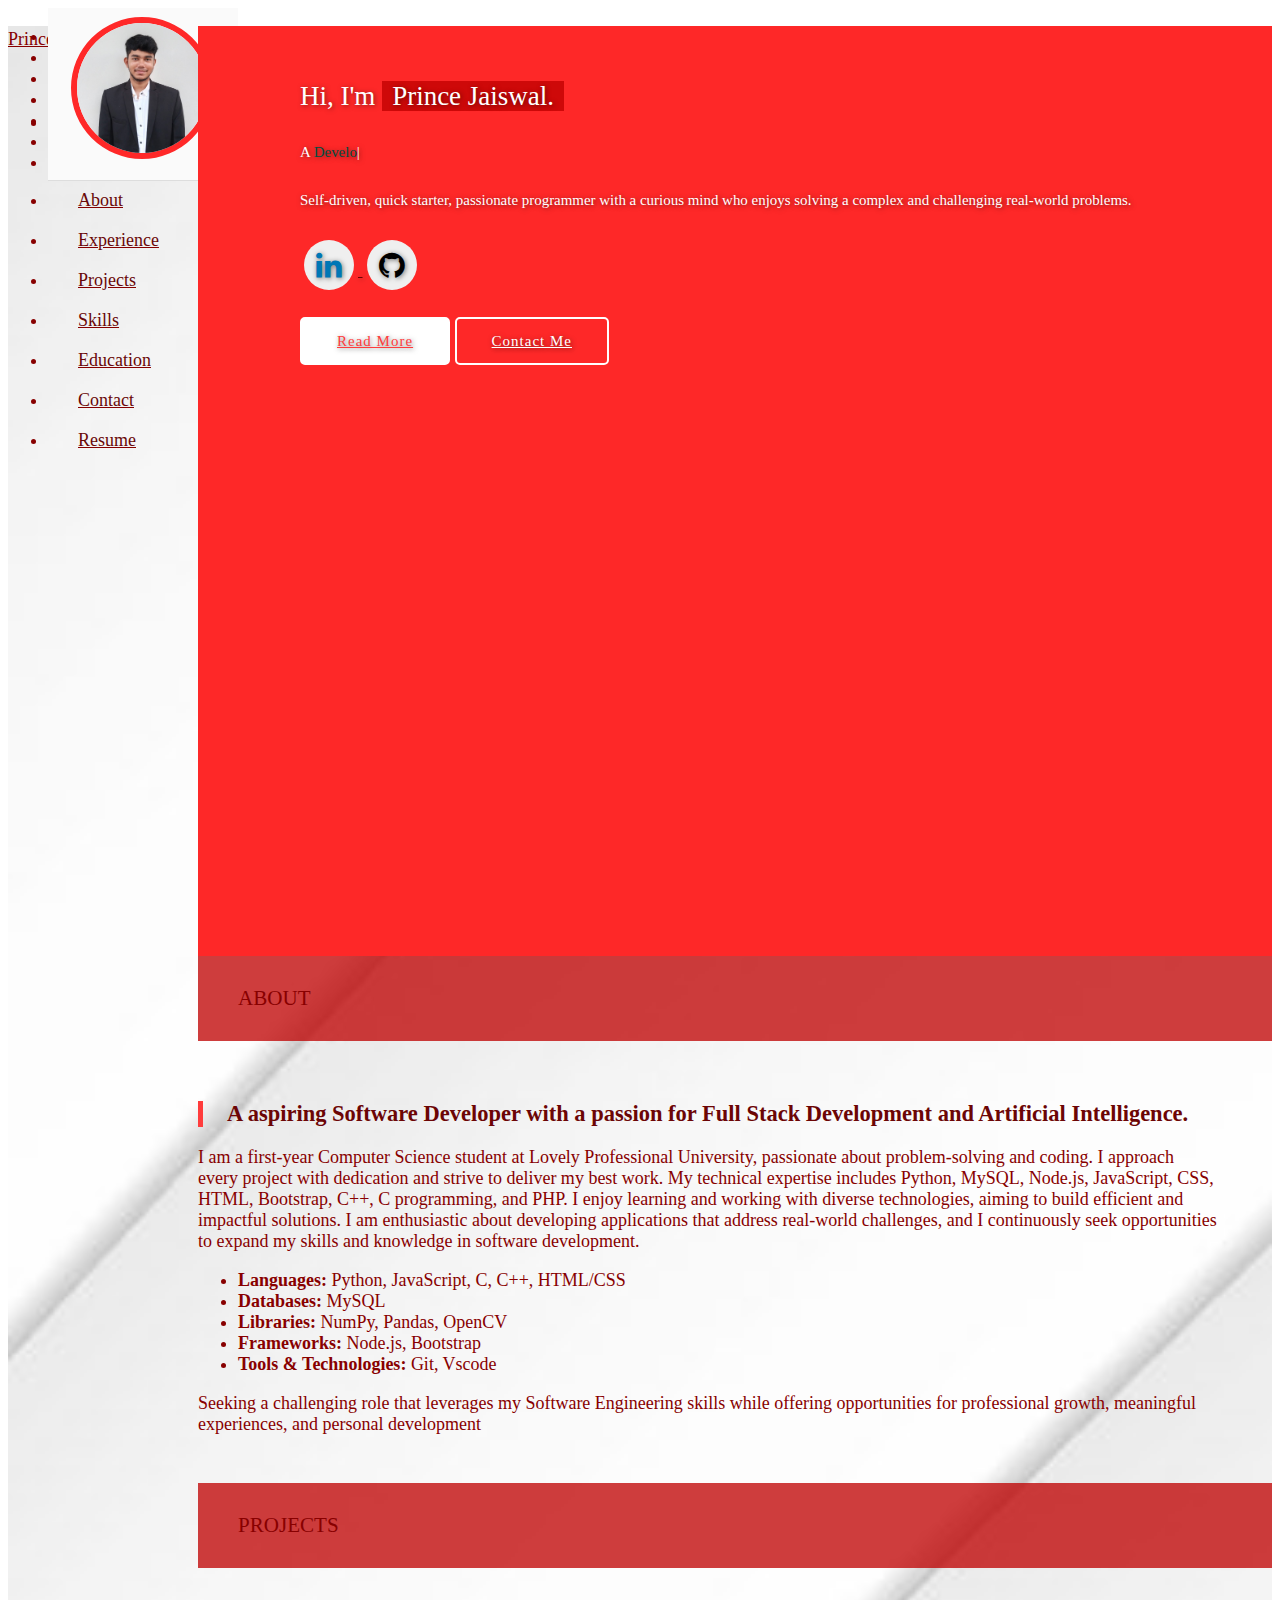
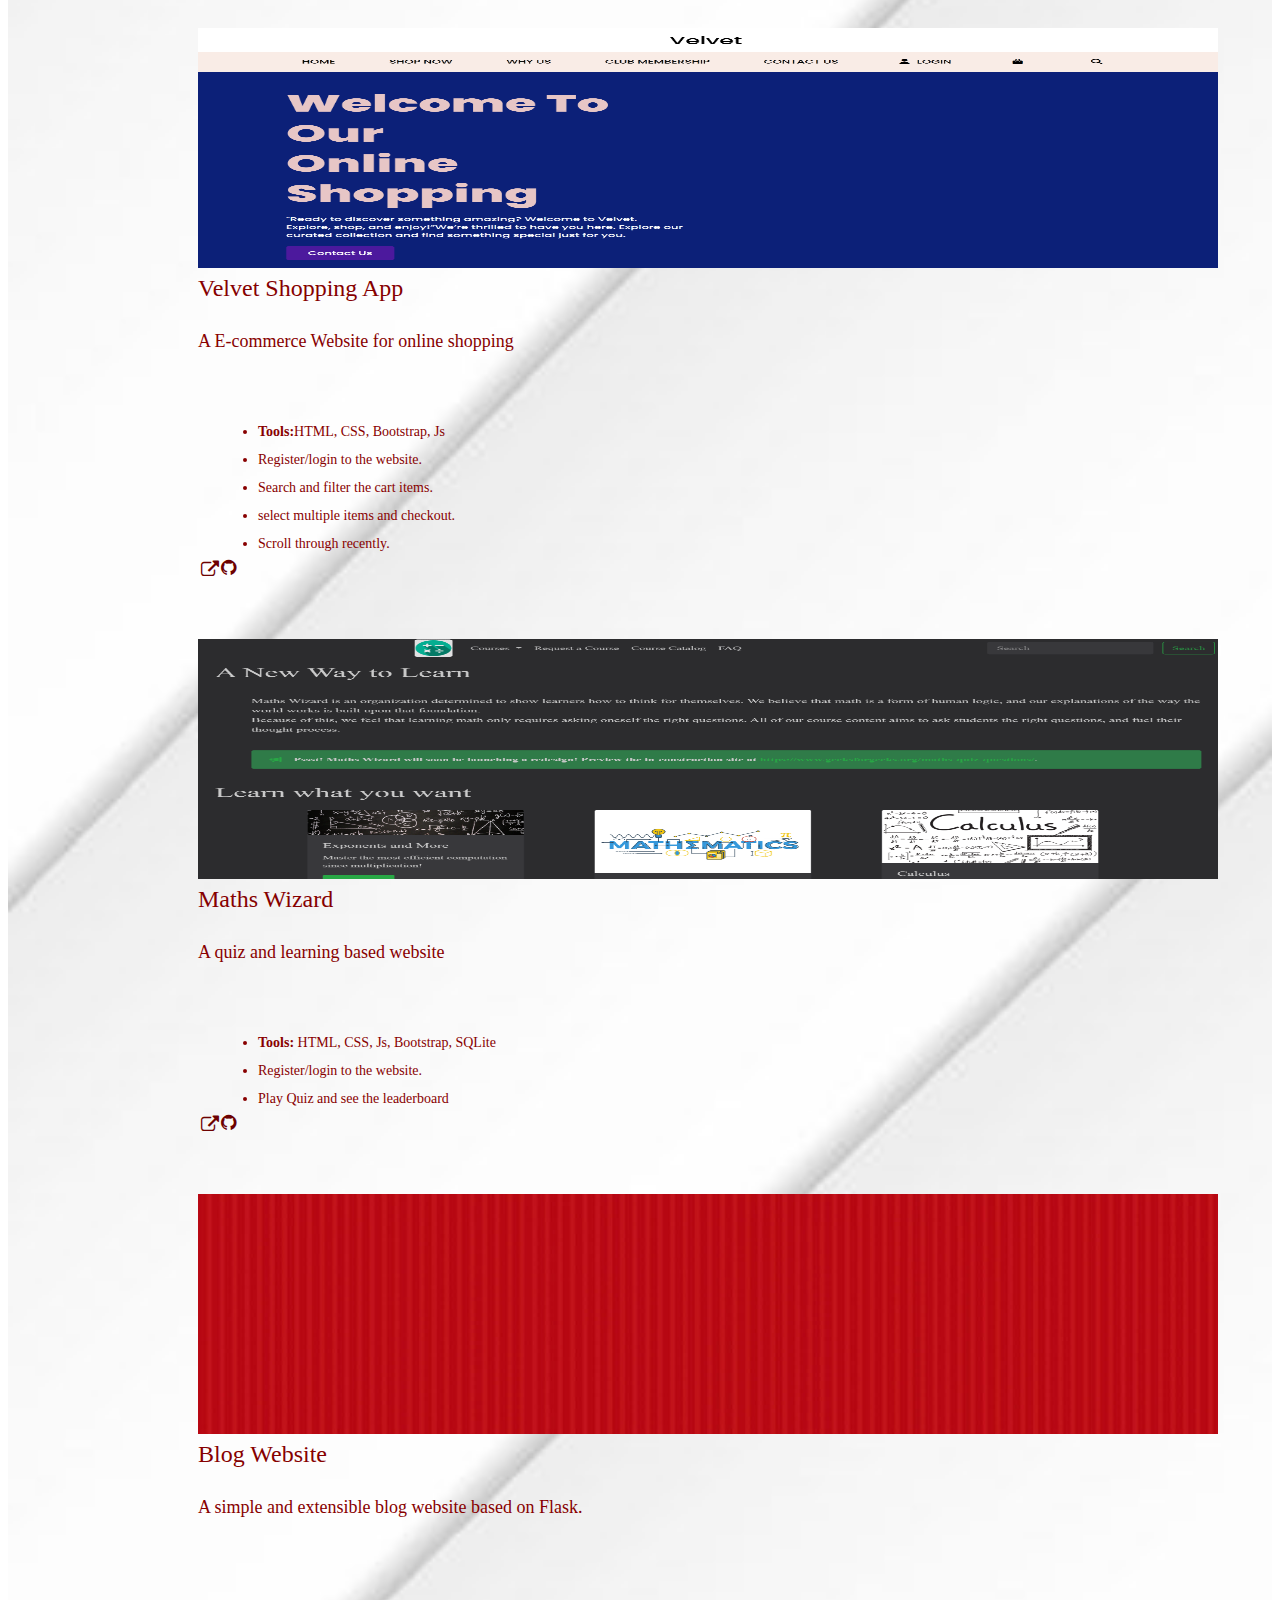
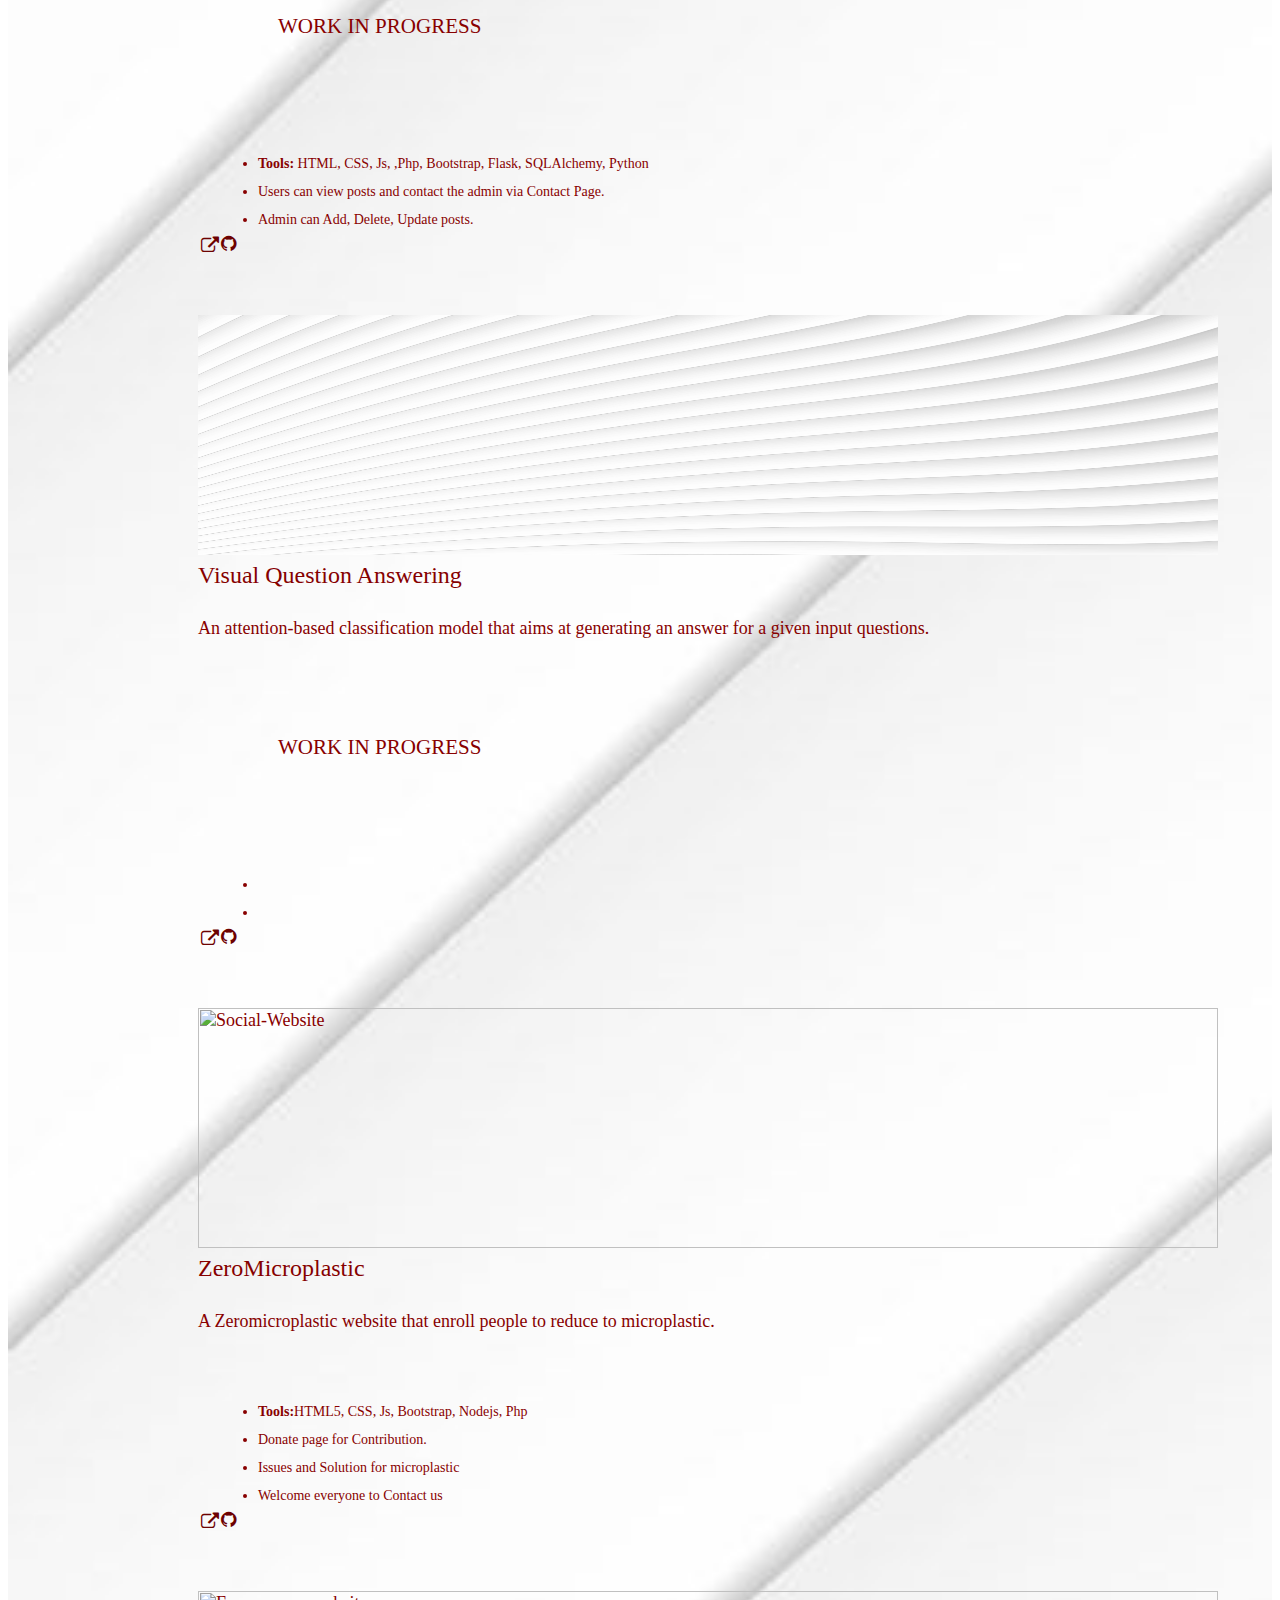
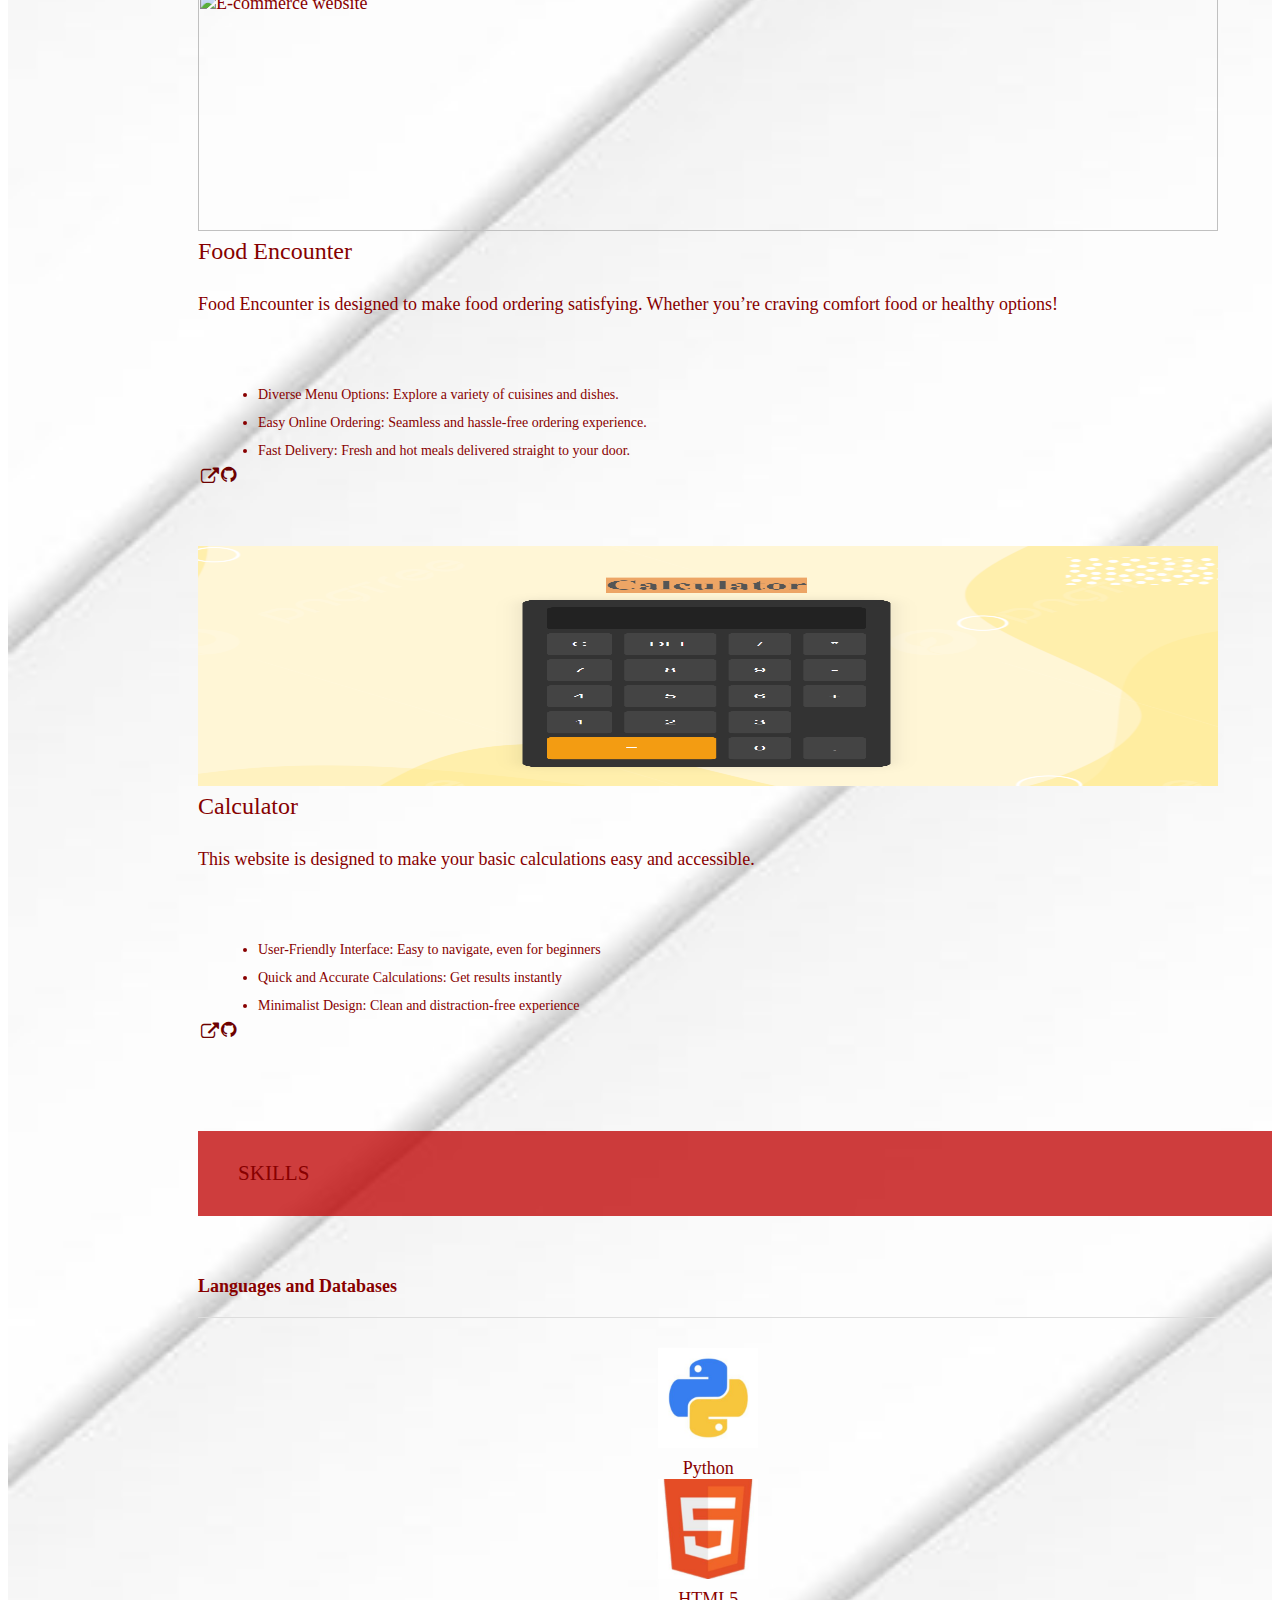
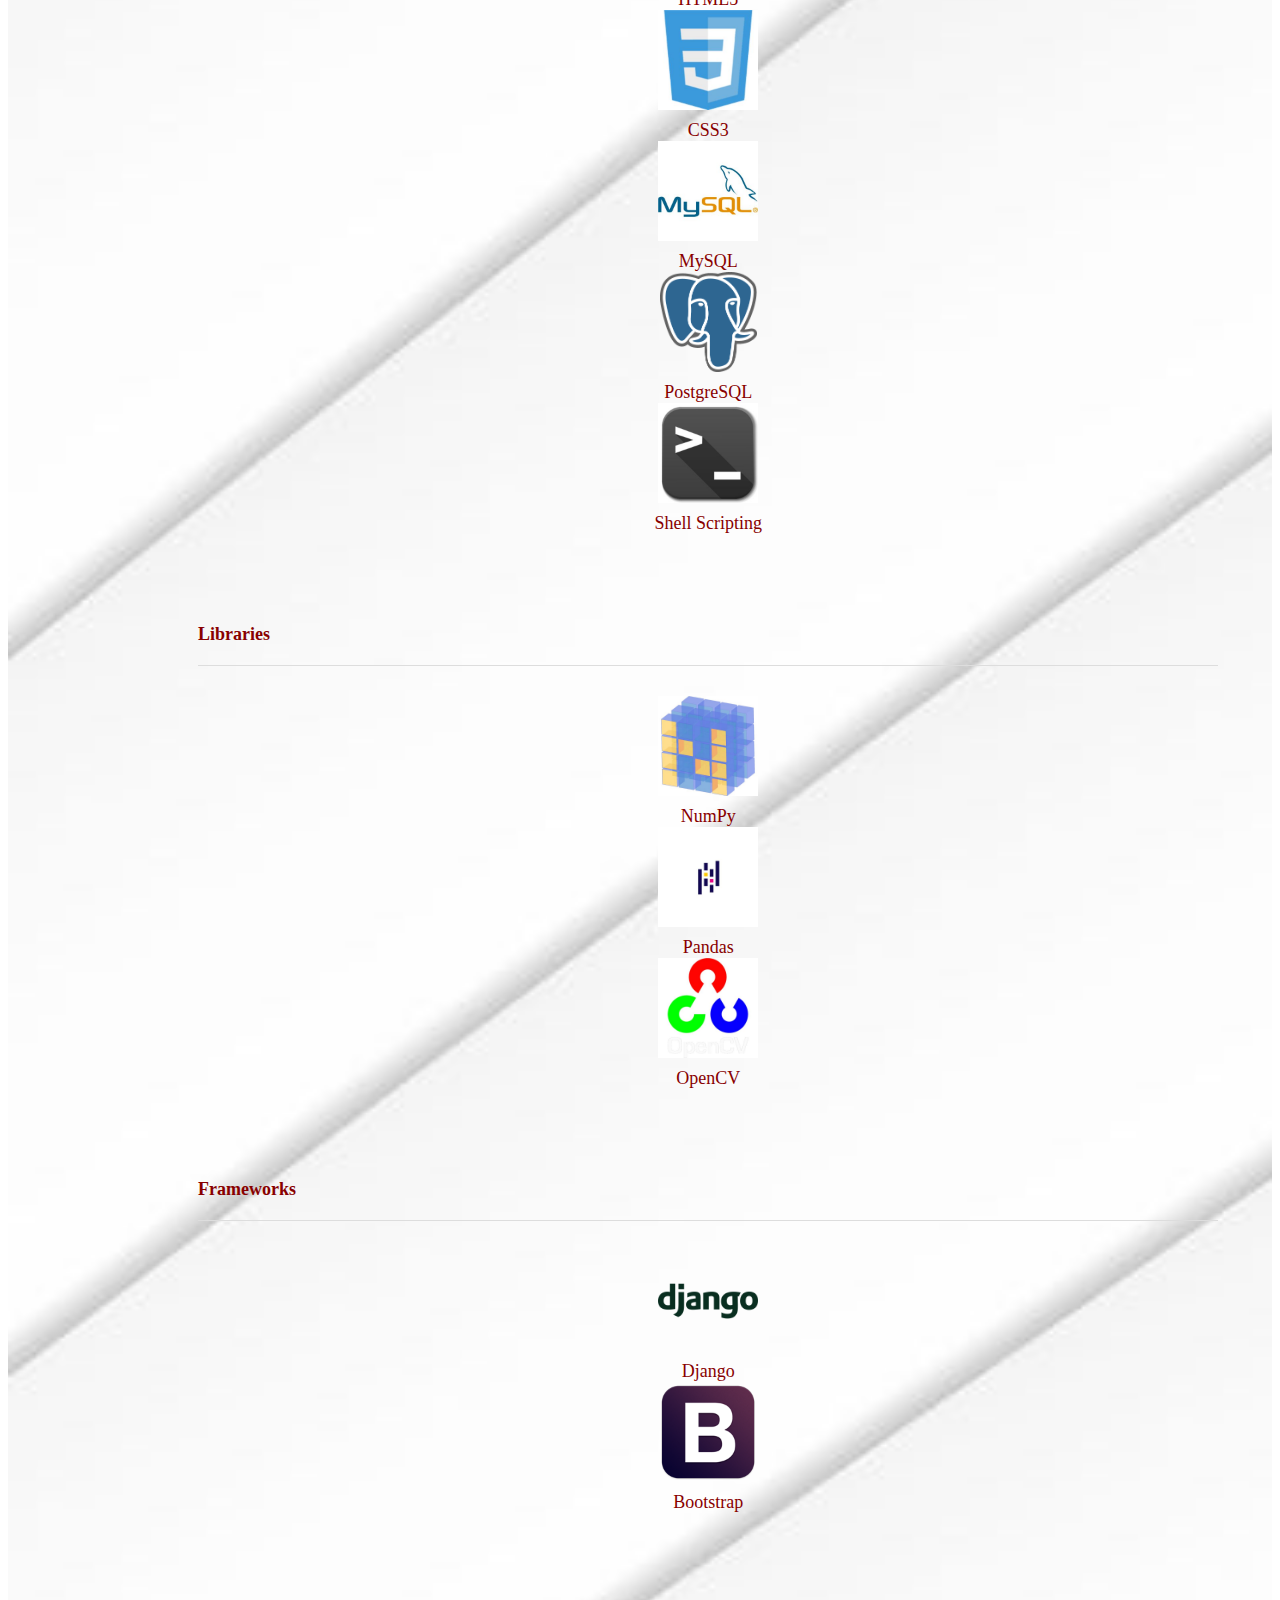
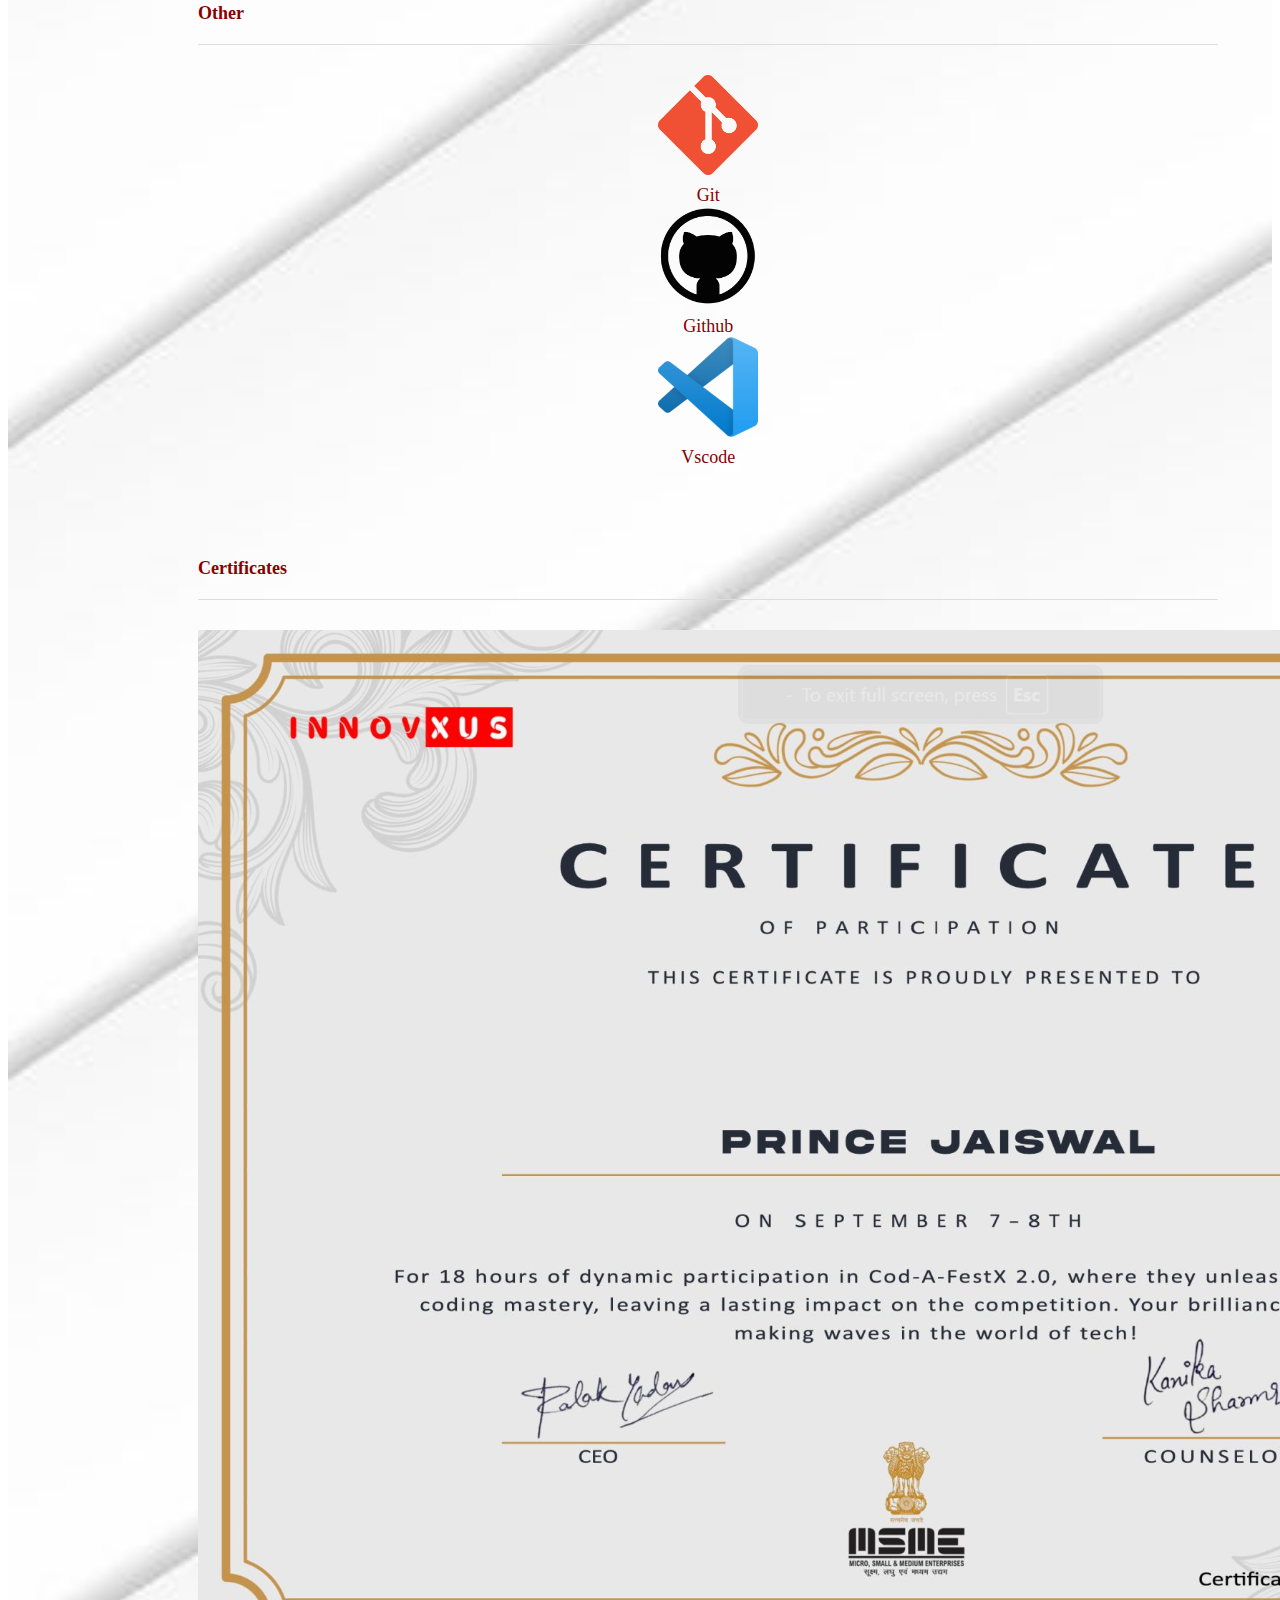
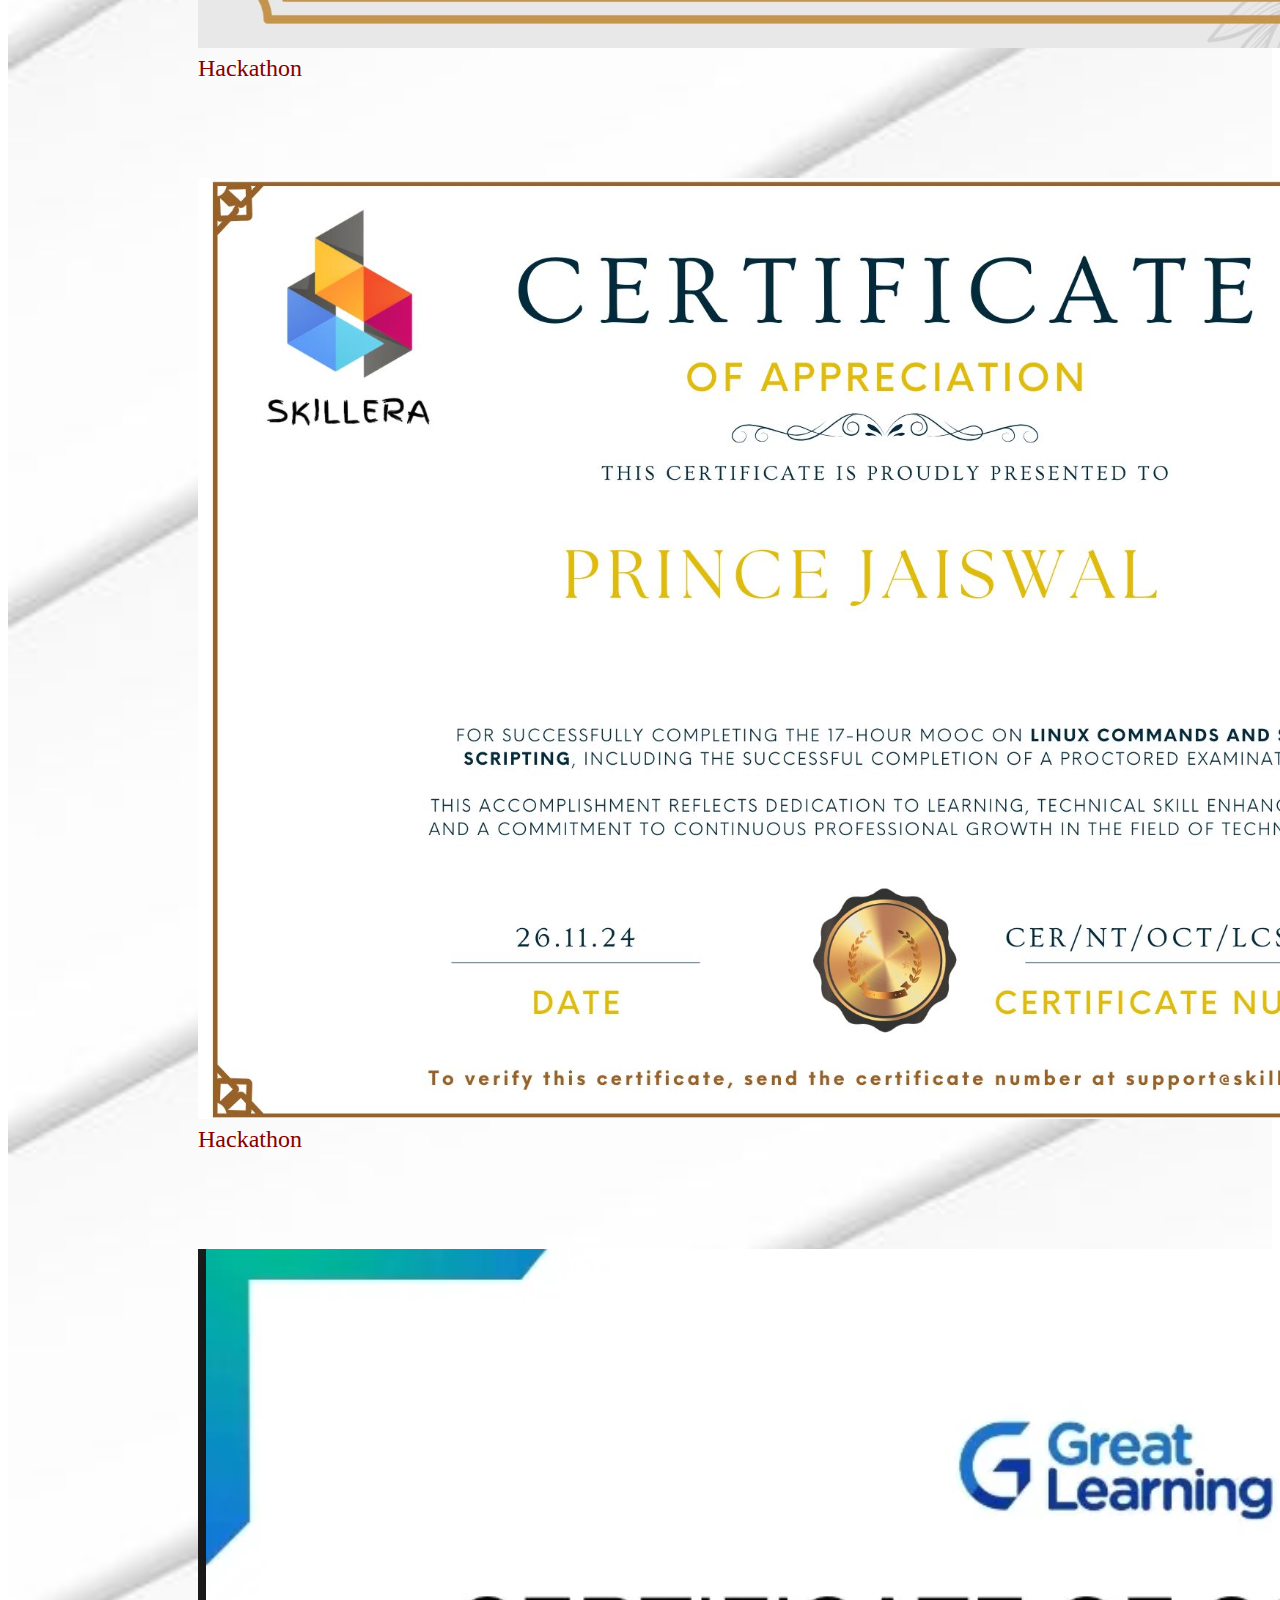
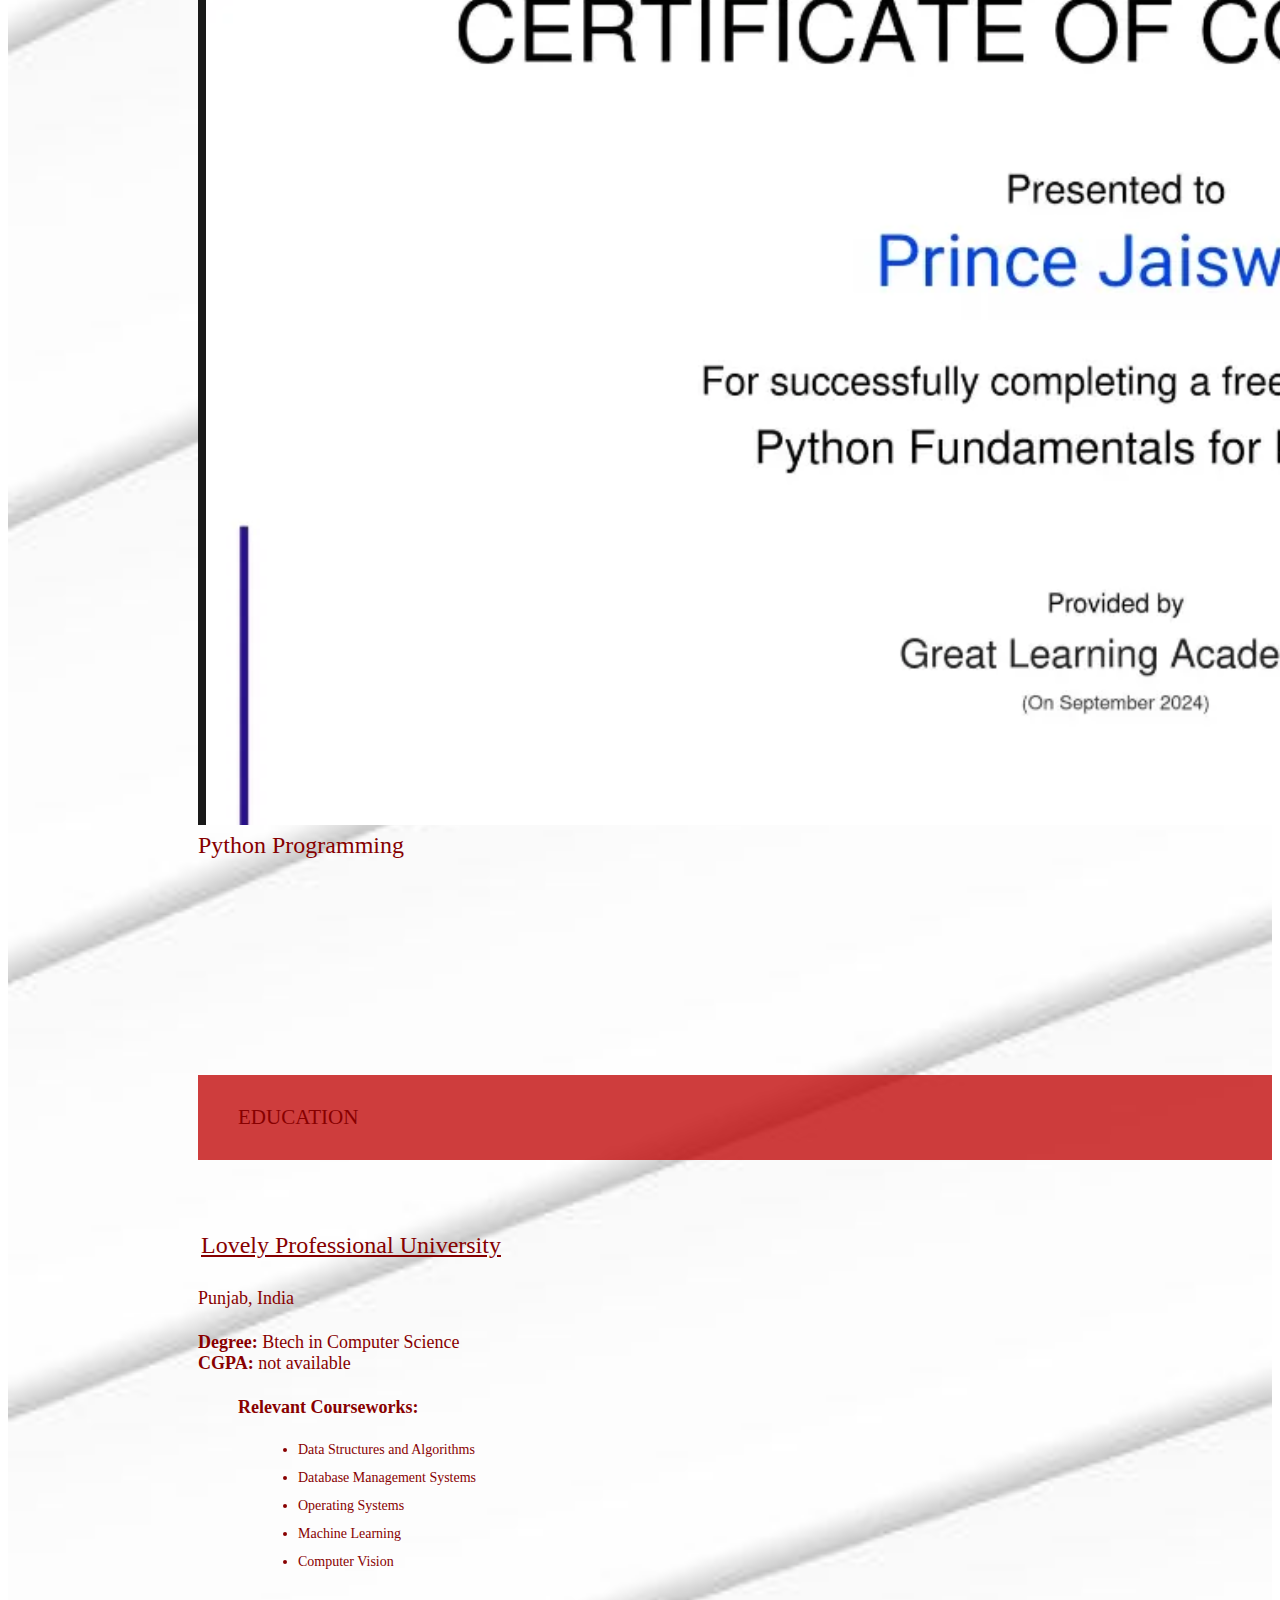
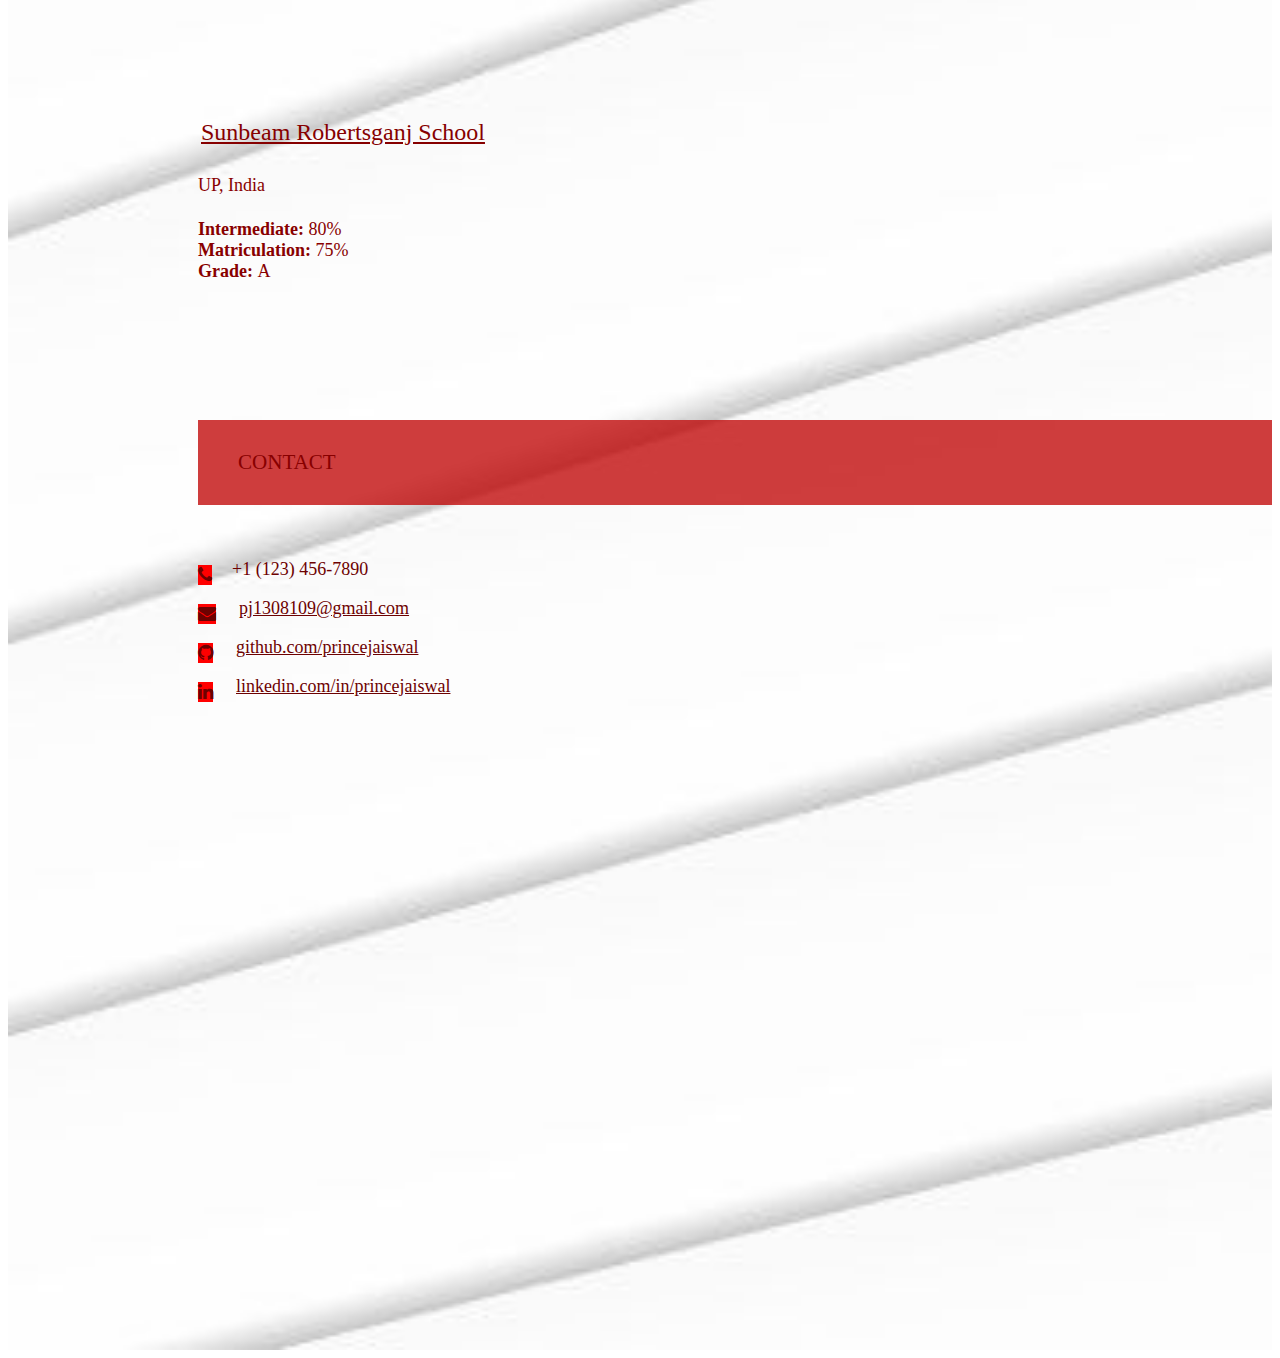
==== commit 47652df8: "Update index.html" ====
--- a/index.html
+++ b/index.html
@@ -4,6 +4,7 @@
   <meta charset="utf-8" />
   <meta name="viewport" content="width=device-width initial-scale=1" />
   <meta http-equiv="X-UA-Compatible" content="IE=edge" />
+  <link rel="icon" href="White and Red Round Fitness Logo.png" type="image/jpeg">
 
   <!-- Google Tag Manager -->
   <script>(function(w,d,s,l,i){w[l]=w[l]||[];w[l].push({'gtm.start':
@@ -180,7 +181,7 @@
       <div class="container flow-text">
         <blockquote>
           <h2>
-            A Software Developer with a passion for Full Stack Development and Artificial Intelligence.
+            A aspiring Software Developer with a passion for Full Stack Development and Artificial Intelligence.
 
           </h2>
         </blockquote>        
@@ -934,4 +935,4 @@
   </script>
 </body>
 
-</html>+</html>
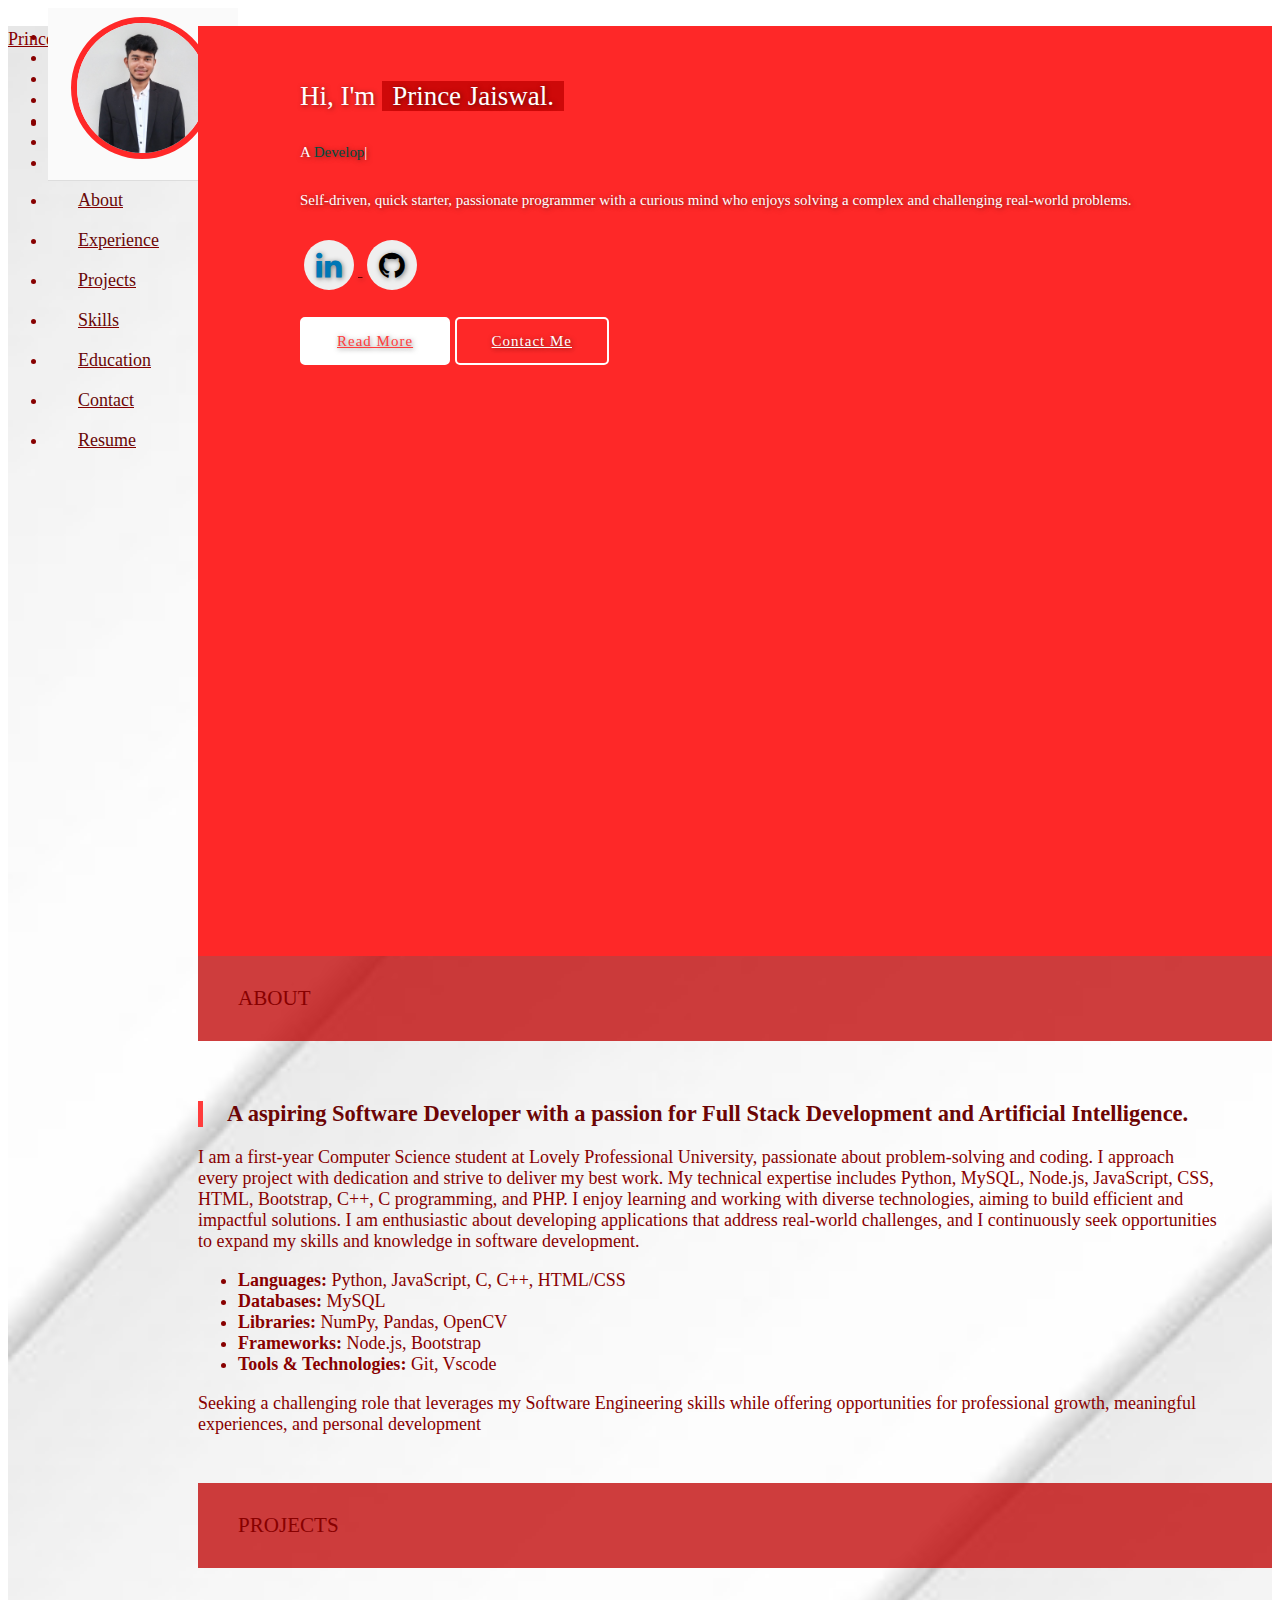
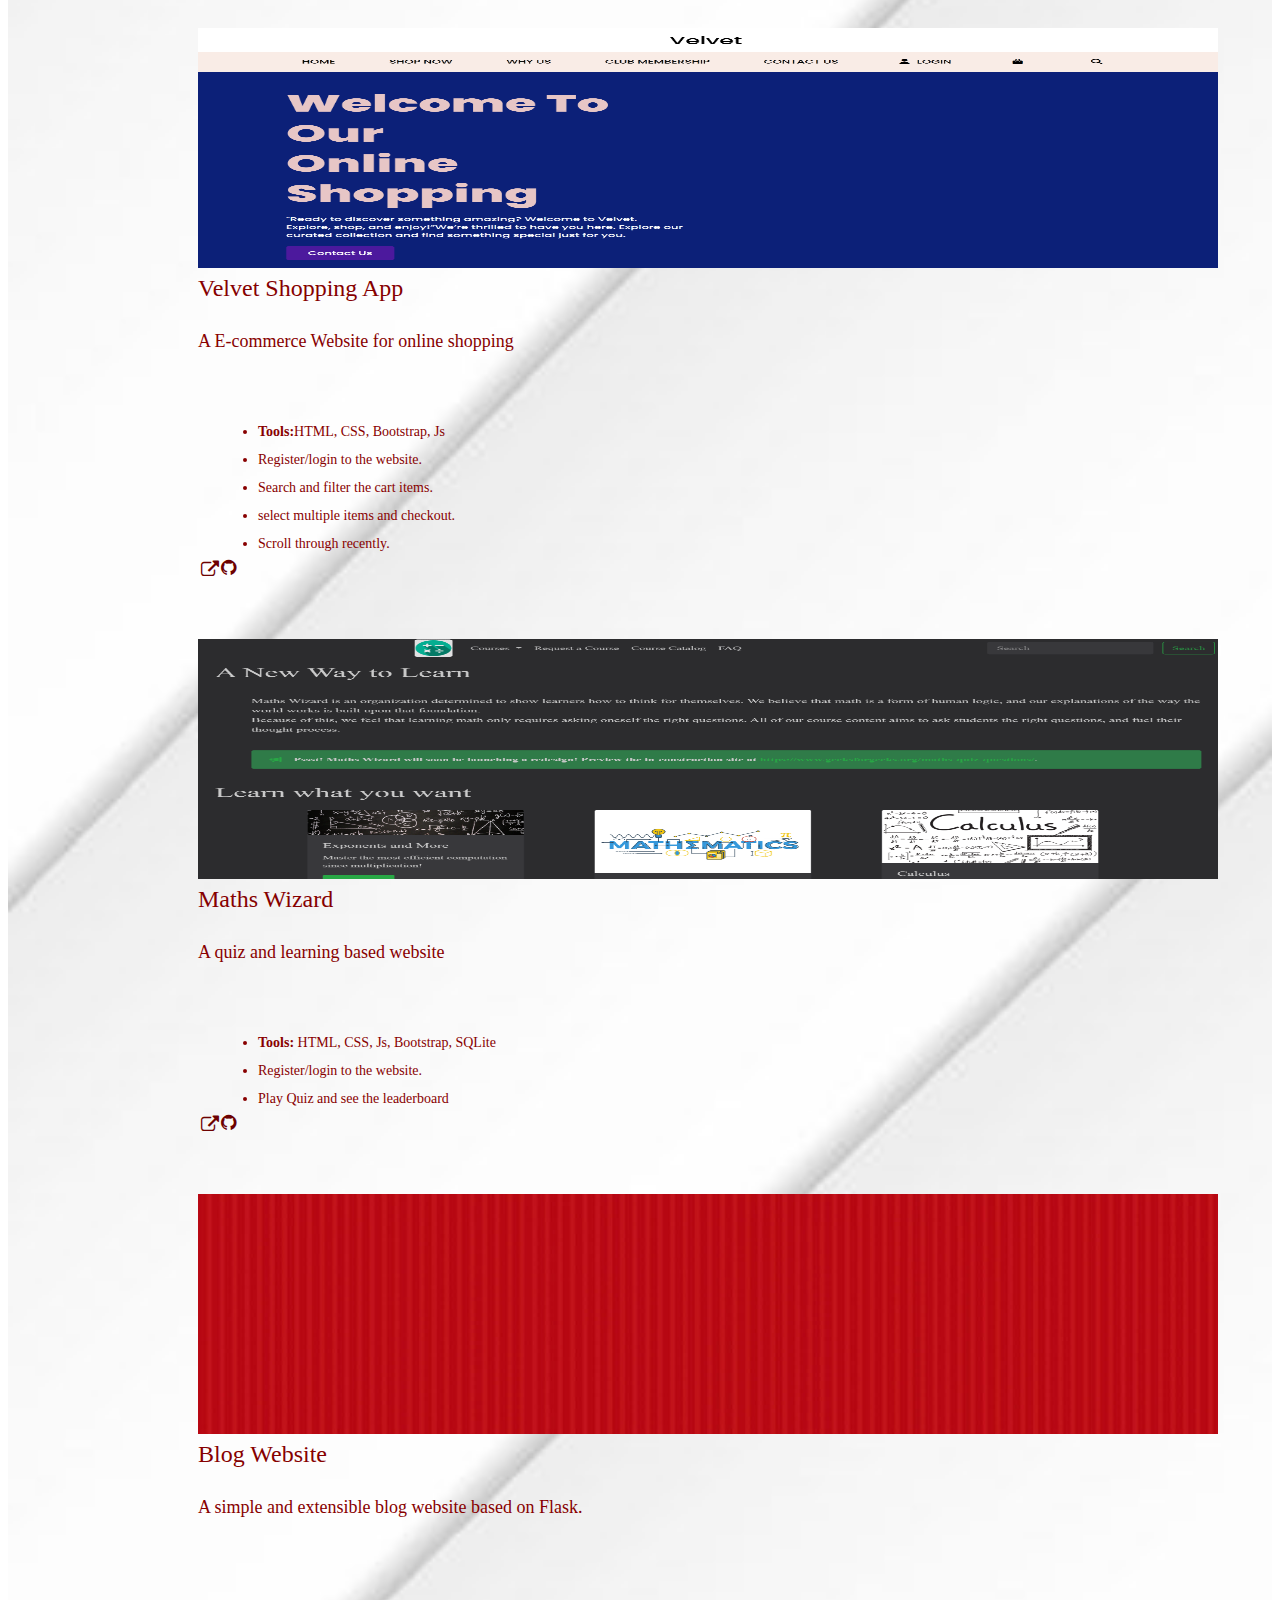
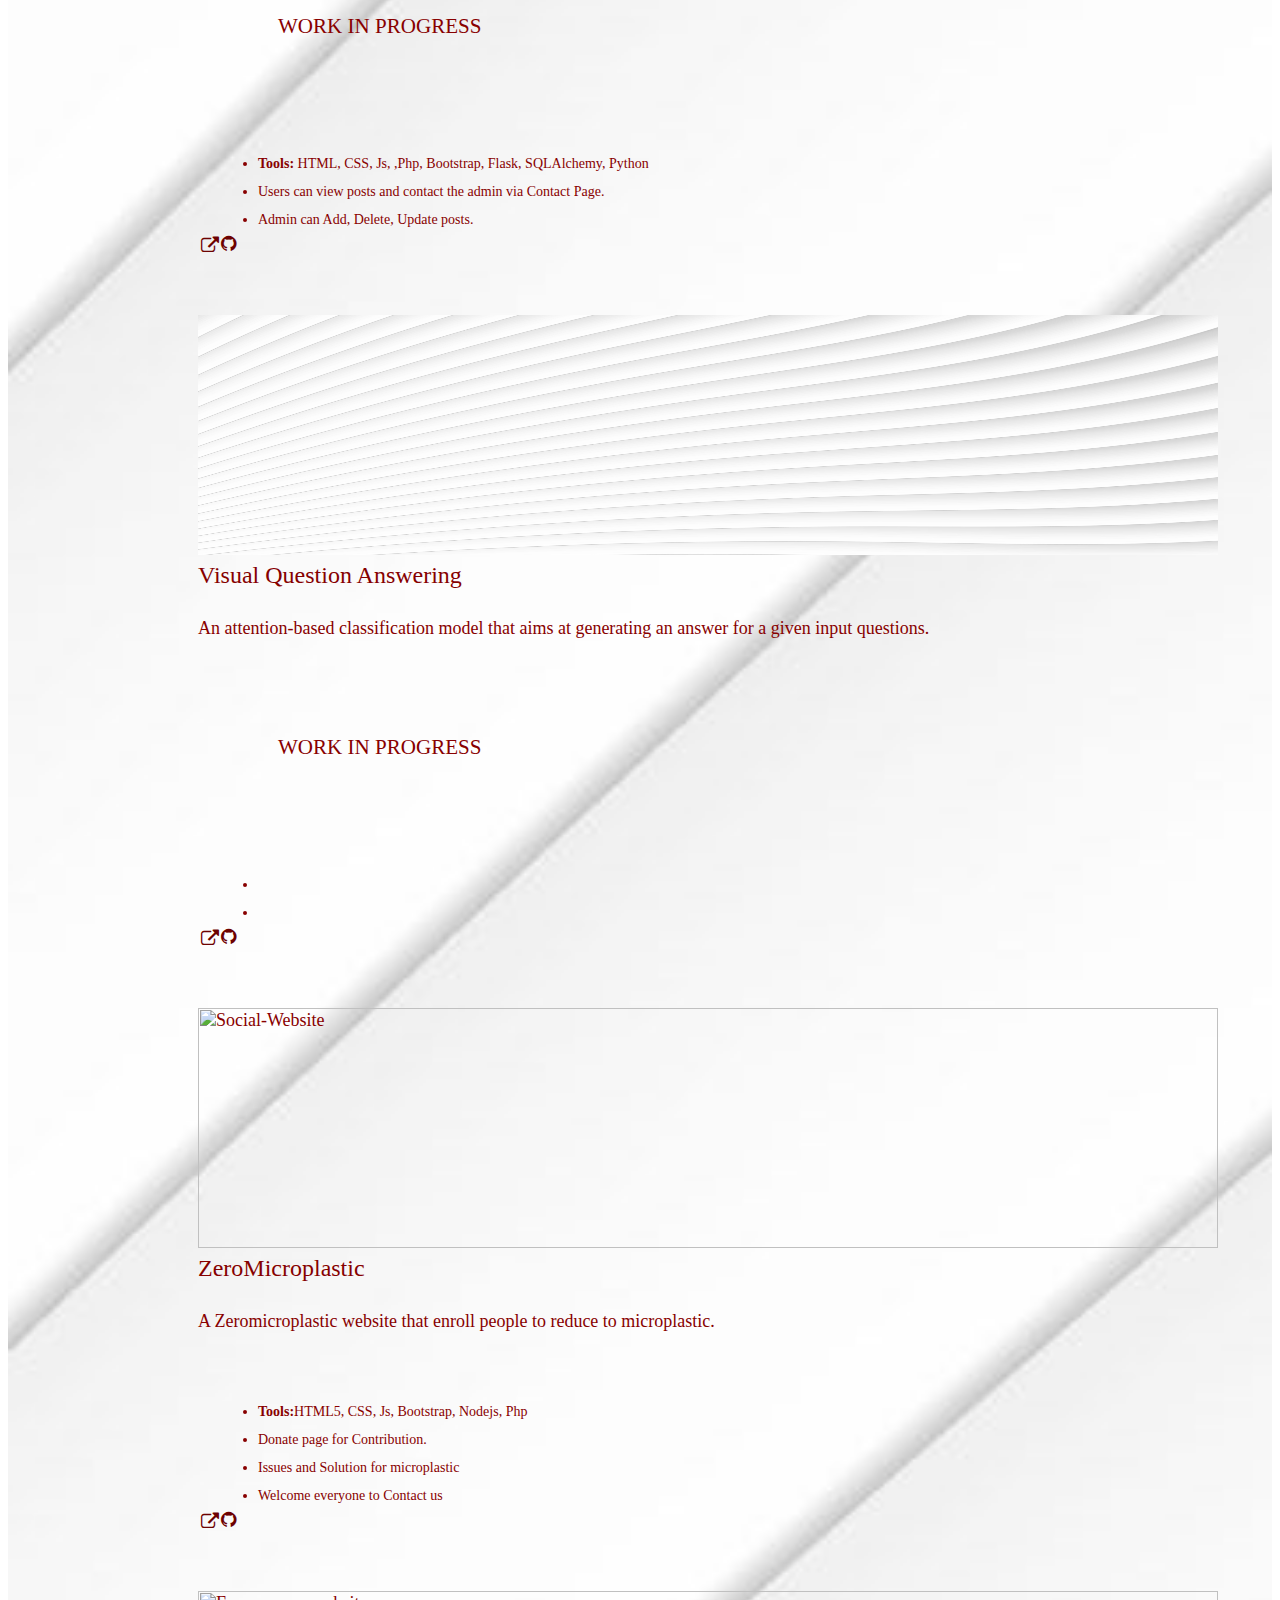
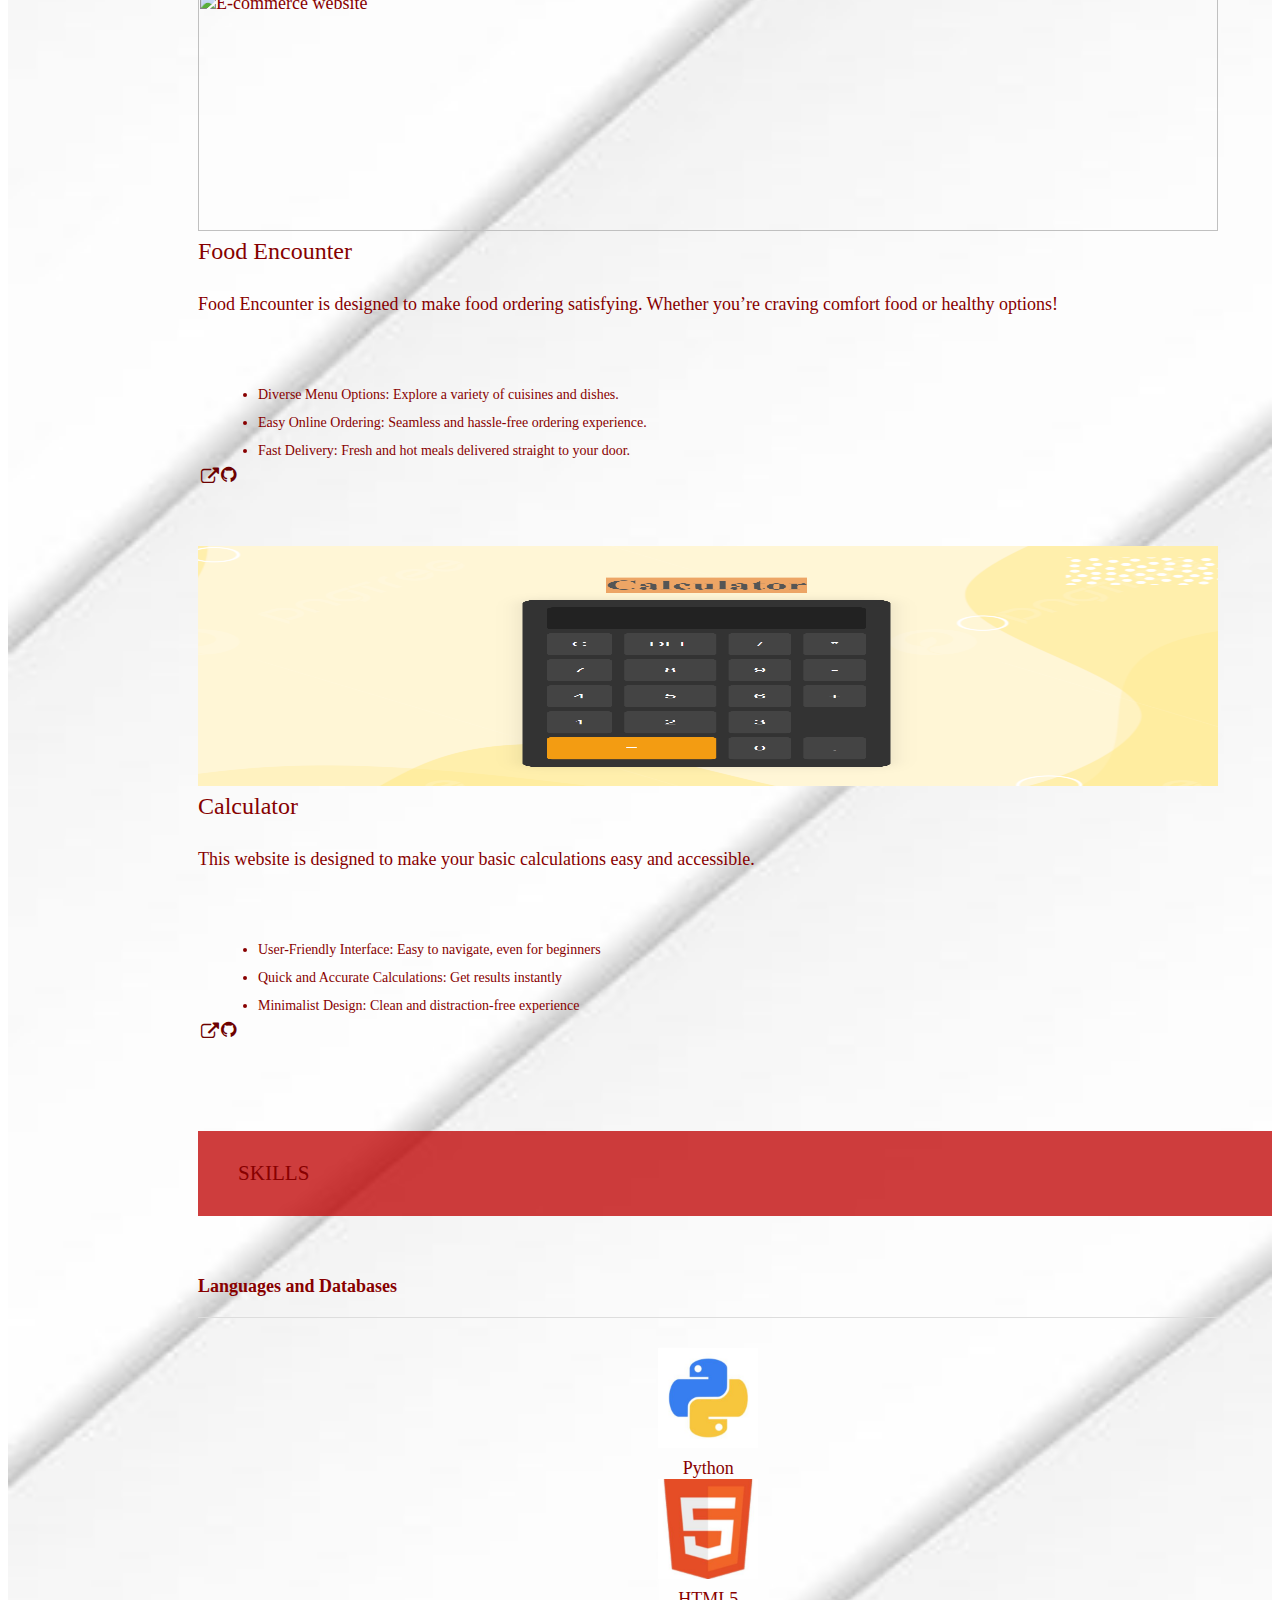
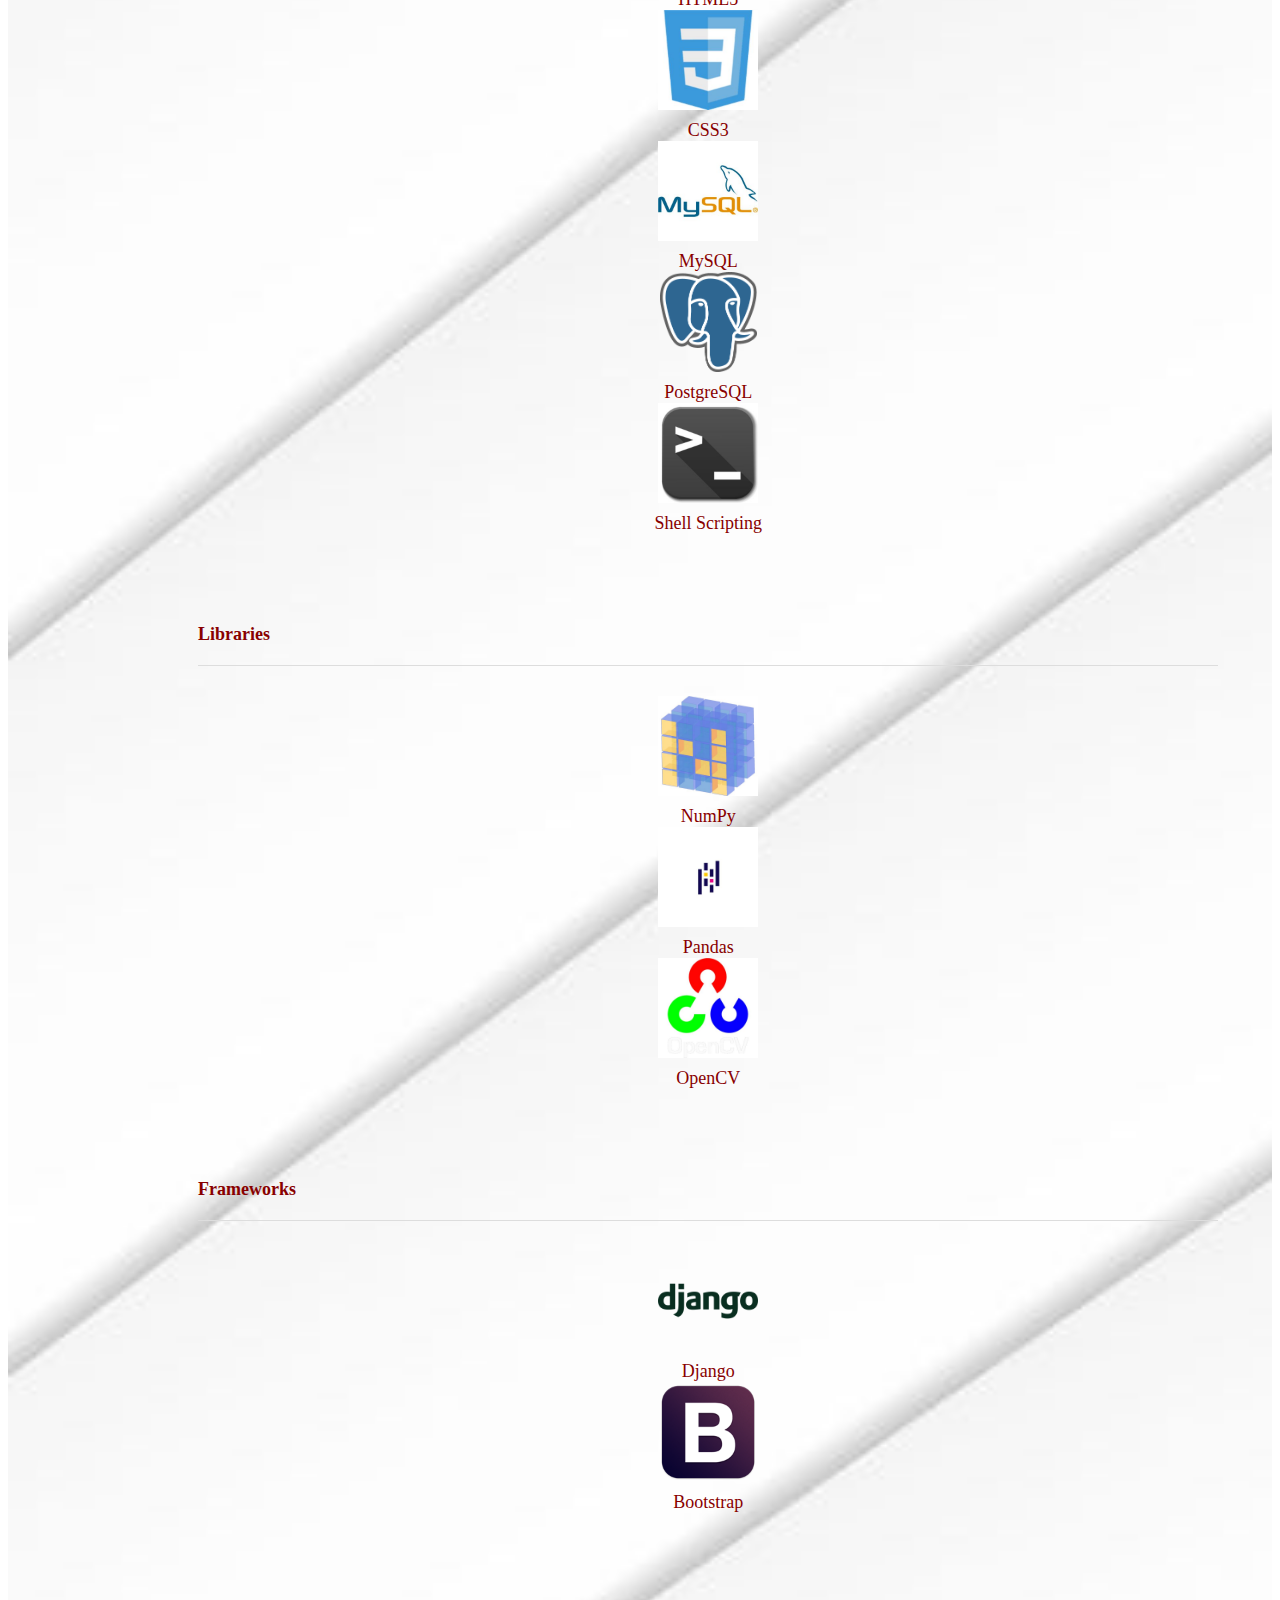
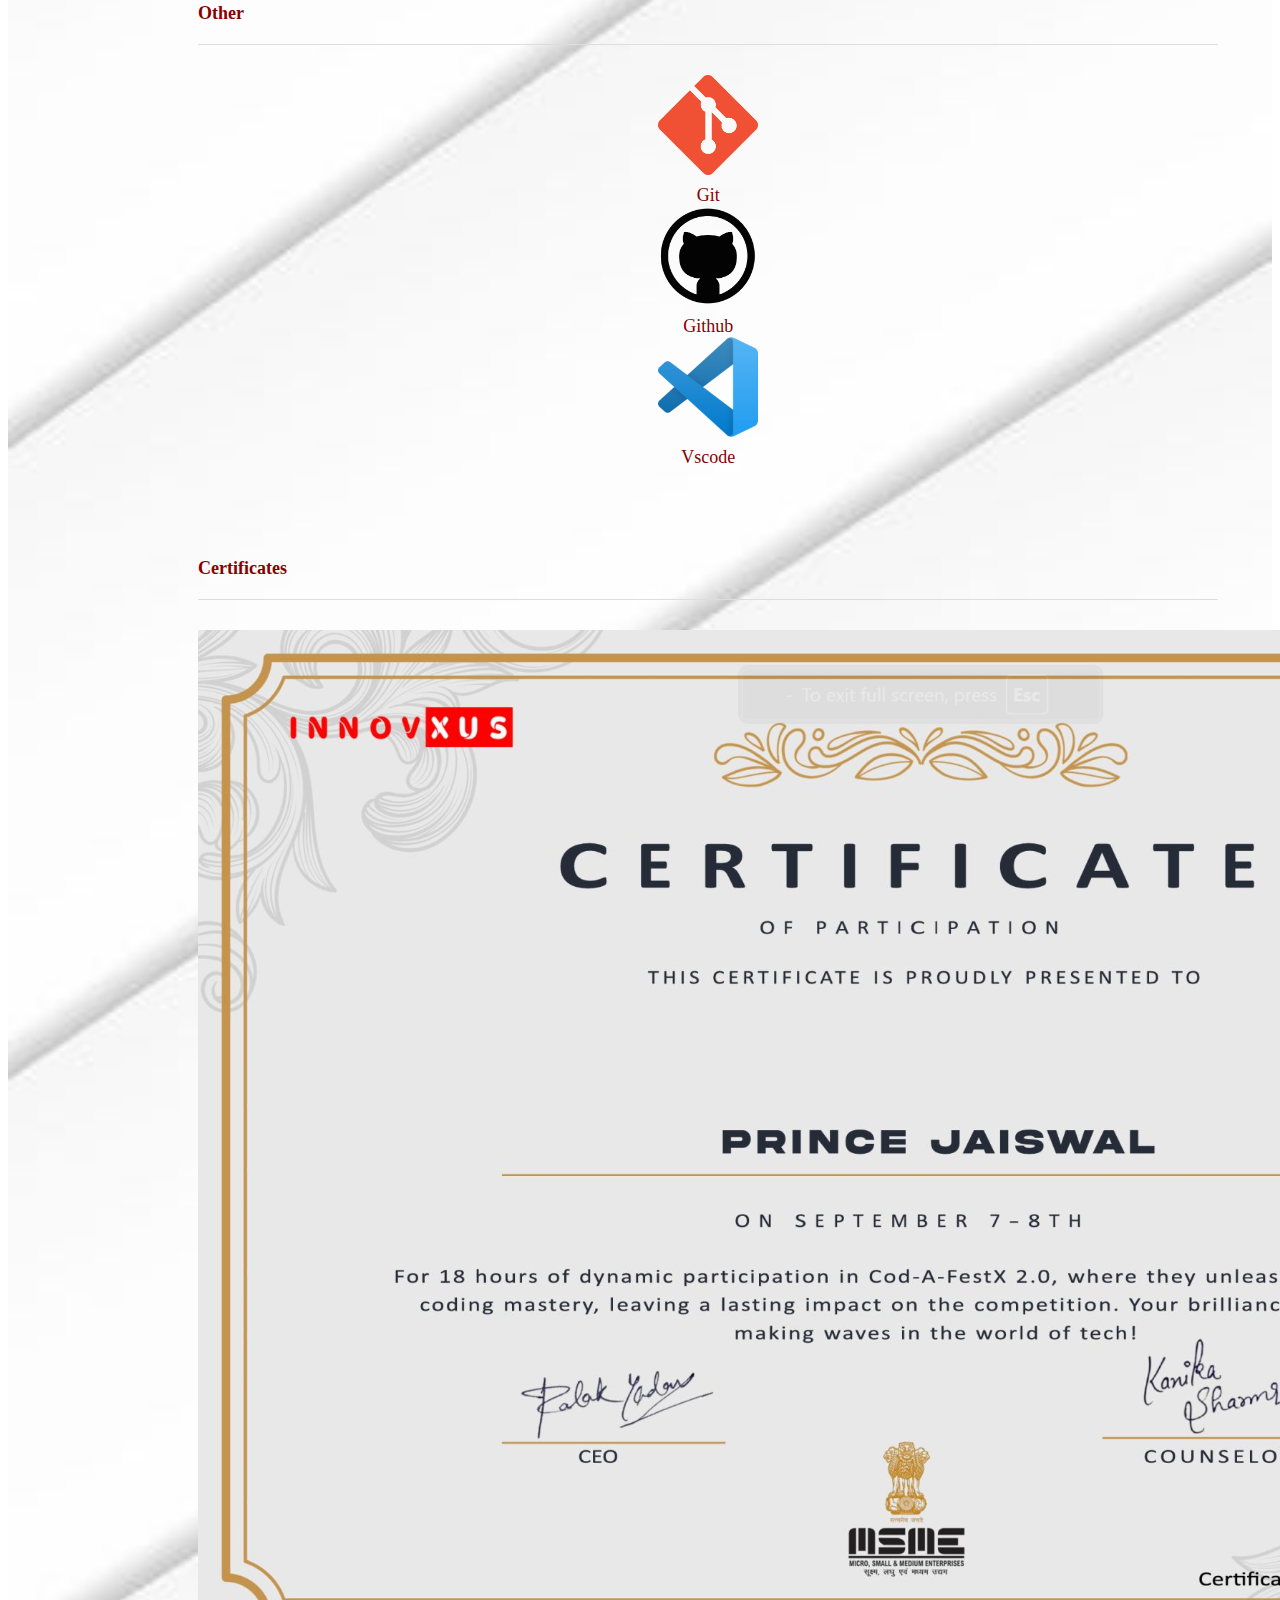
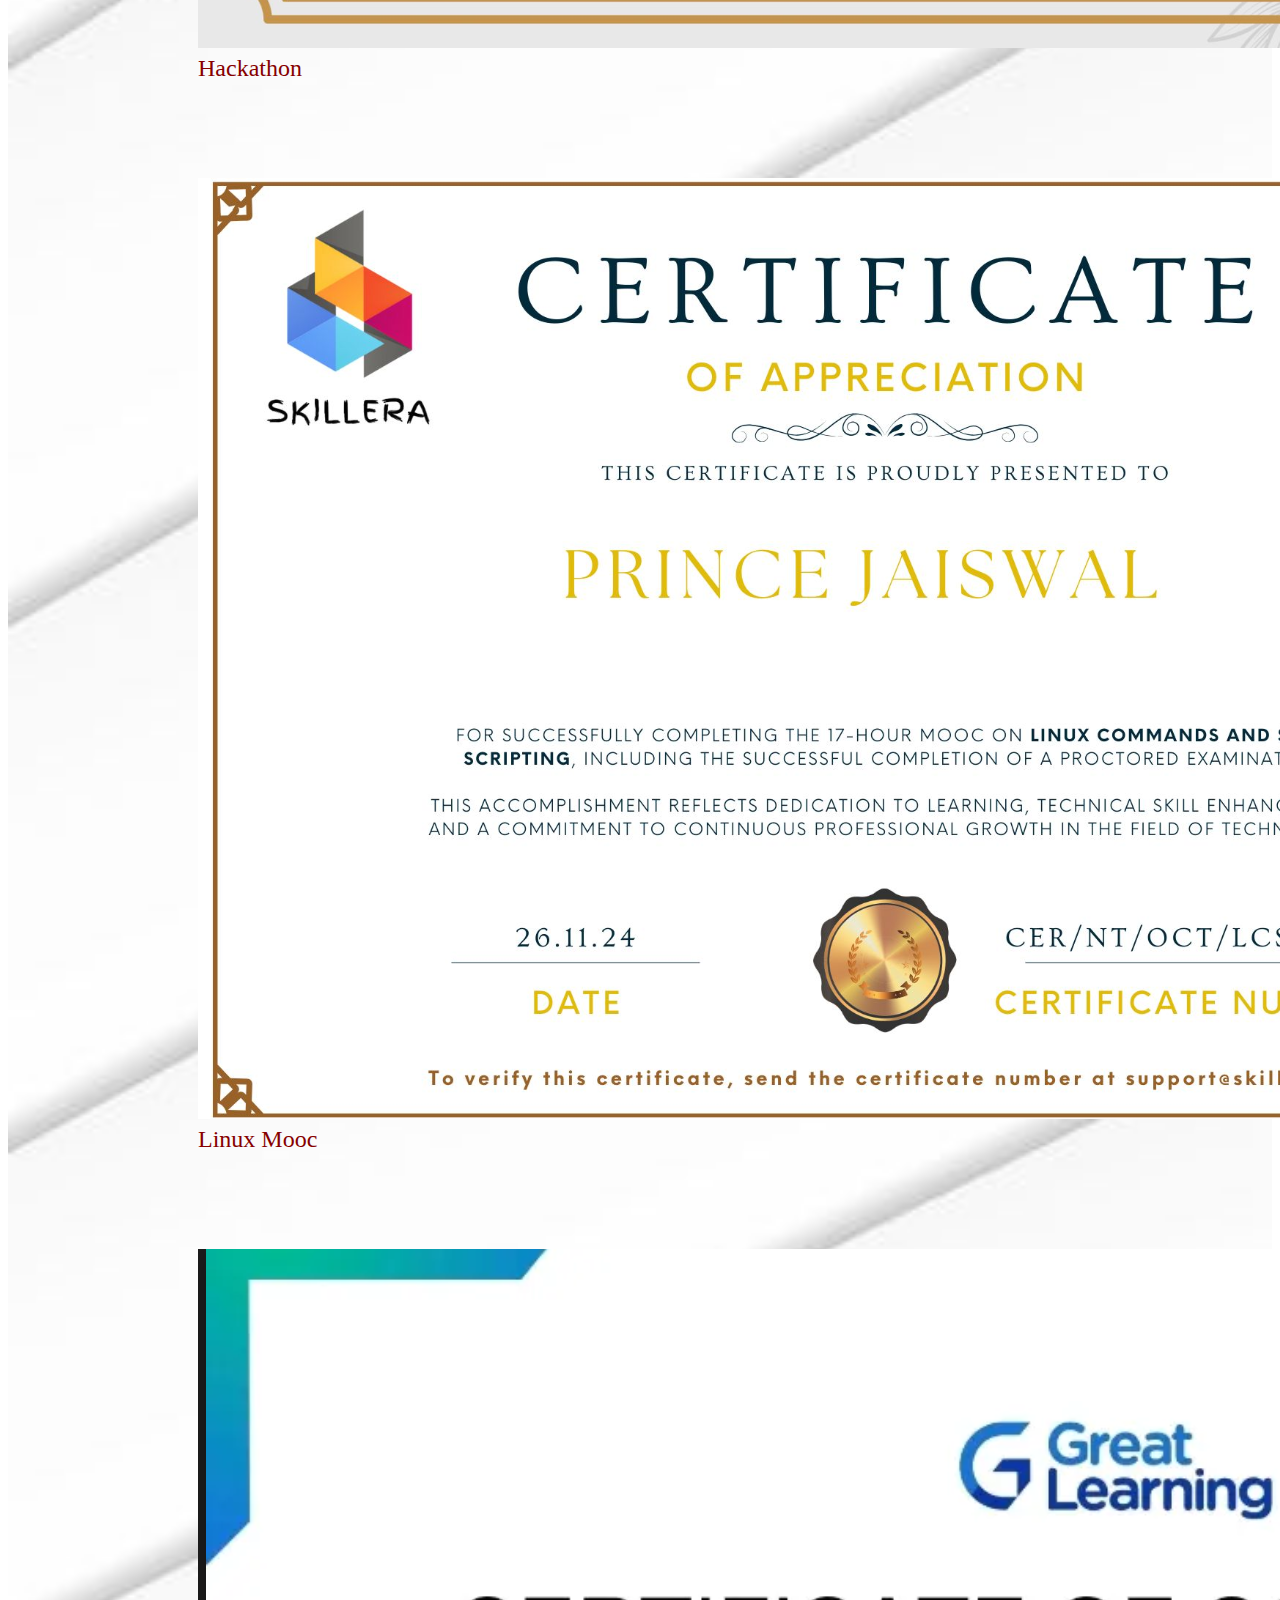
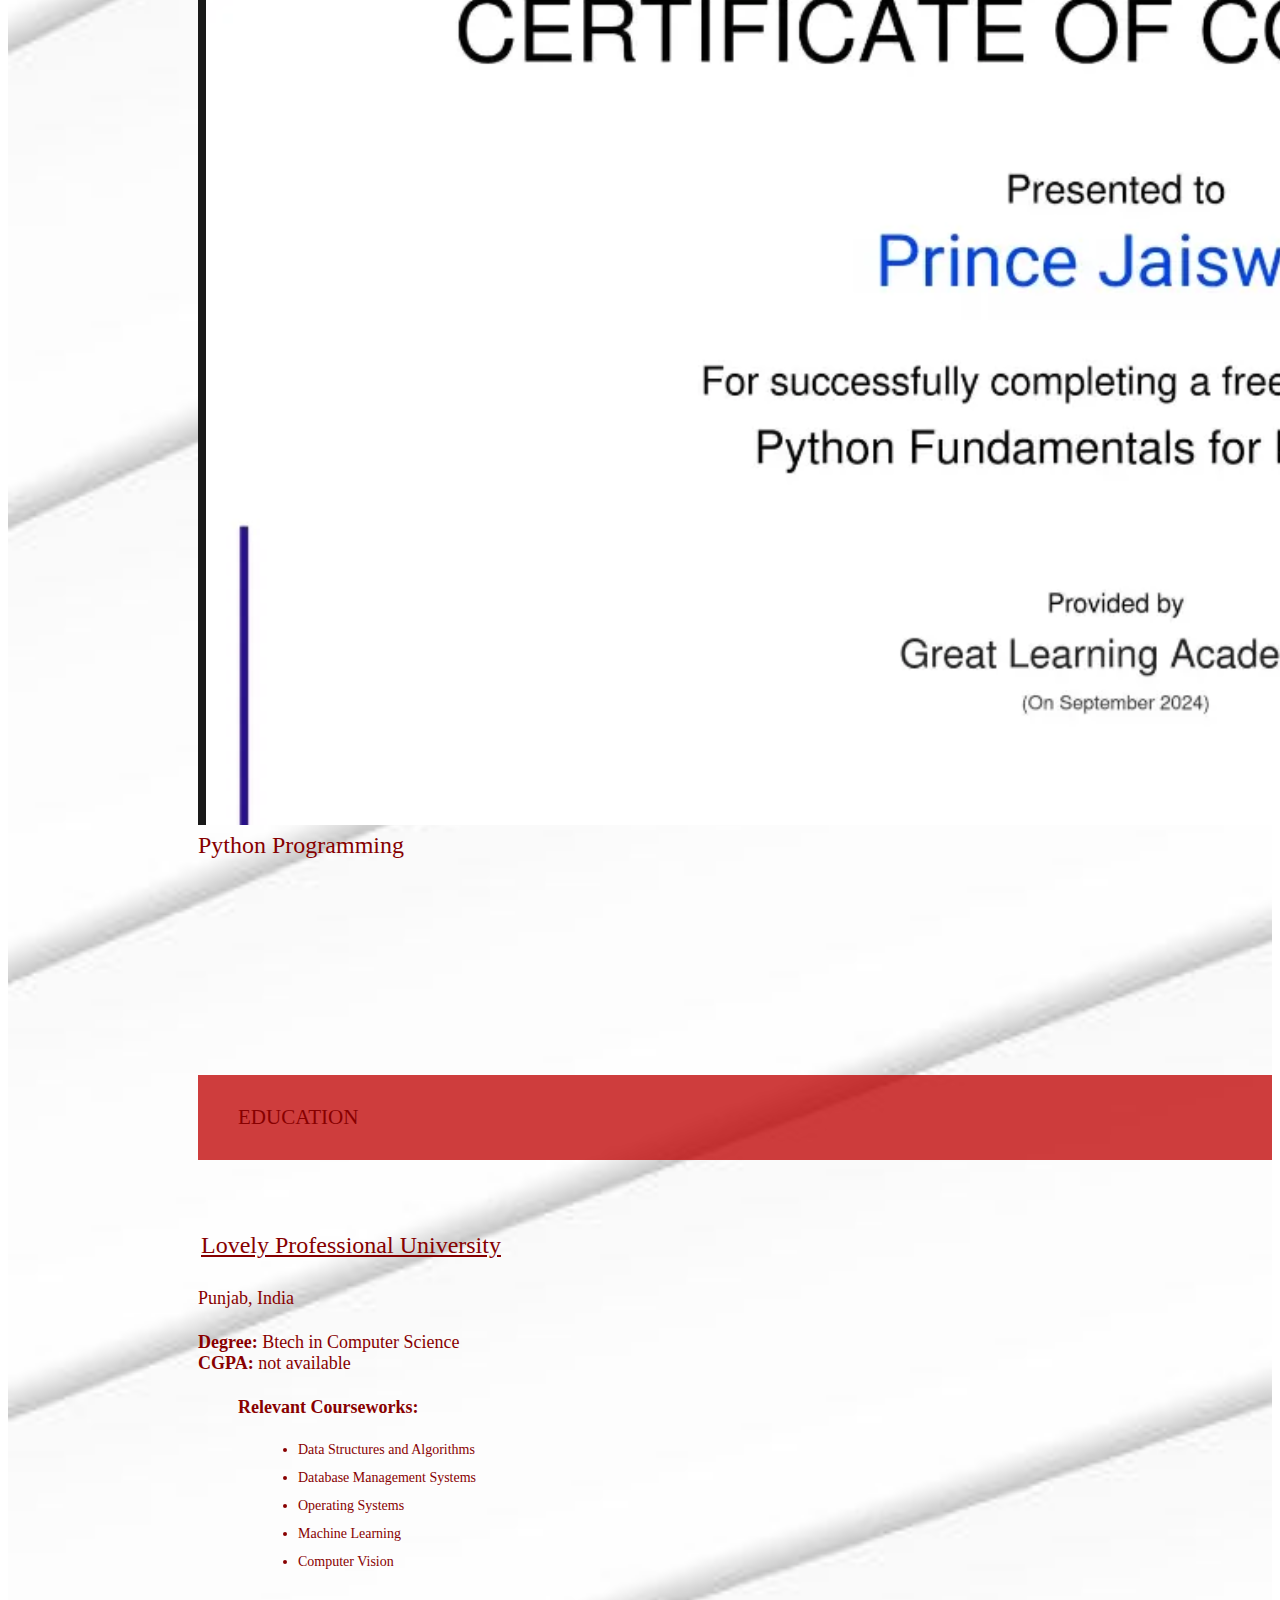
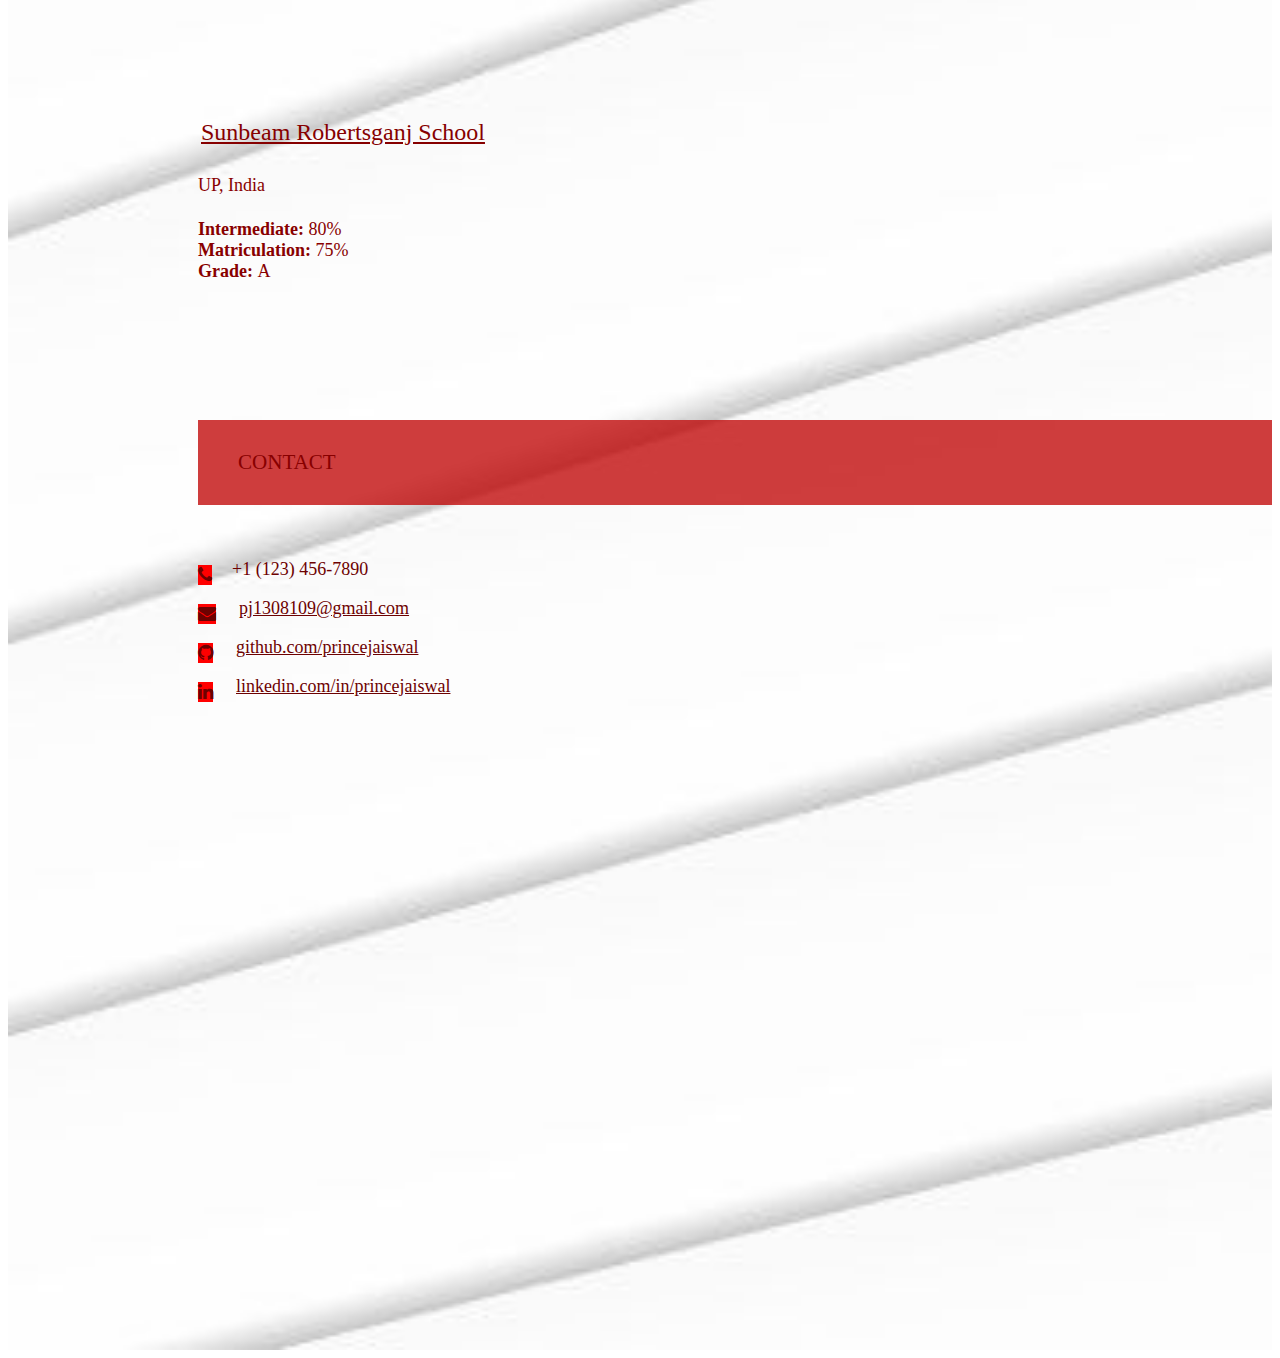
==== commit 99f6bb93: "Update index.html" ====
--- a/index.html
+++ b/index.html
@@ -776,7 +776,7 @@
                         <img src="Screenshot 2025-01-09 202354.png">
                       </div>
                       <div class="card-content">
-                        <span class="card-title teal-text">Hackathon</span>
+                        <span class="card-title teal-text">Linux Mooc</span>
                       </div>
                     </div>
                   </div>
